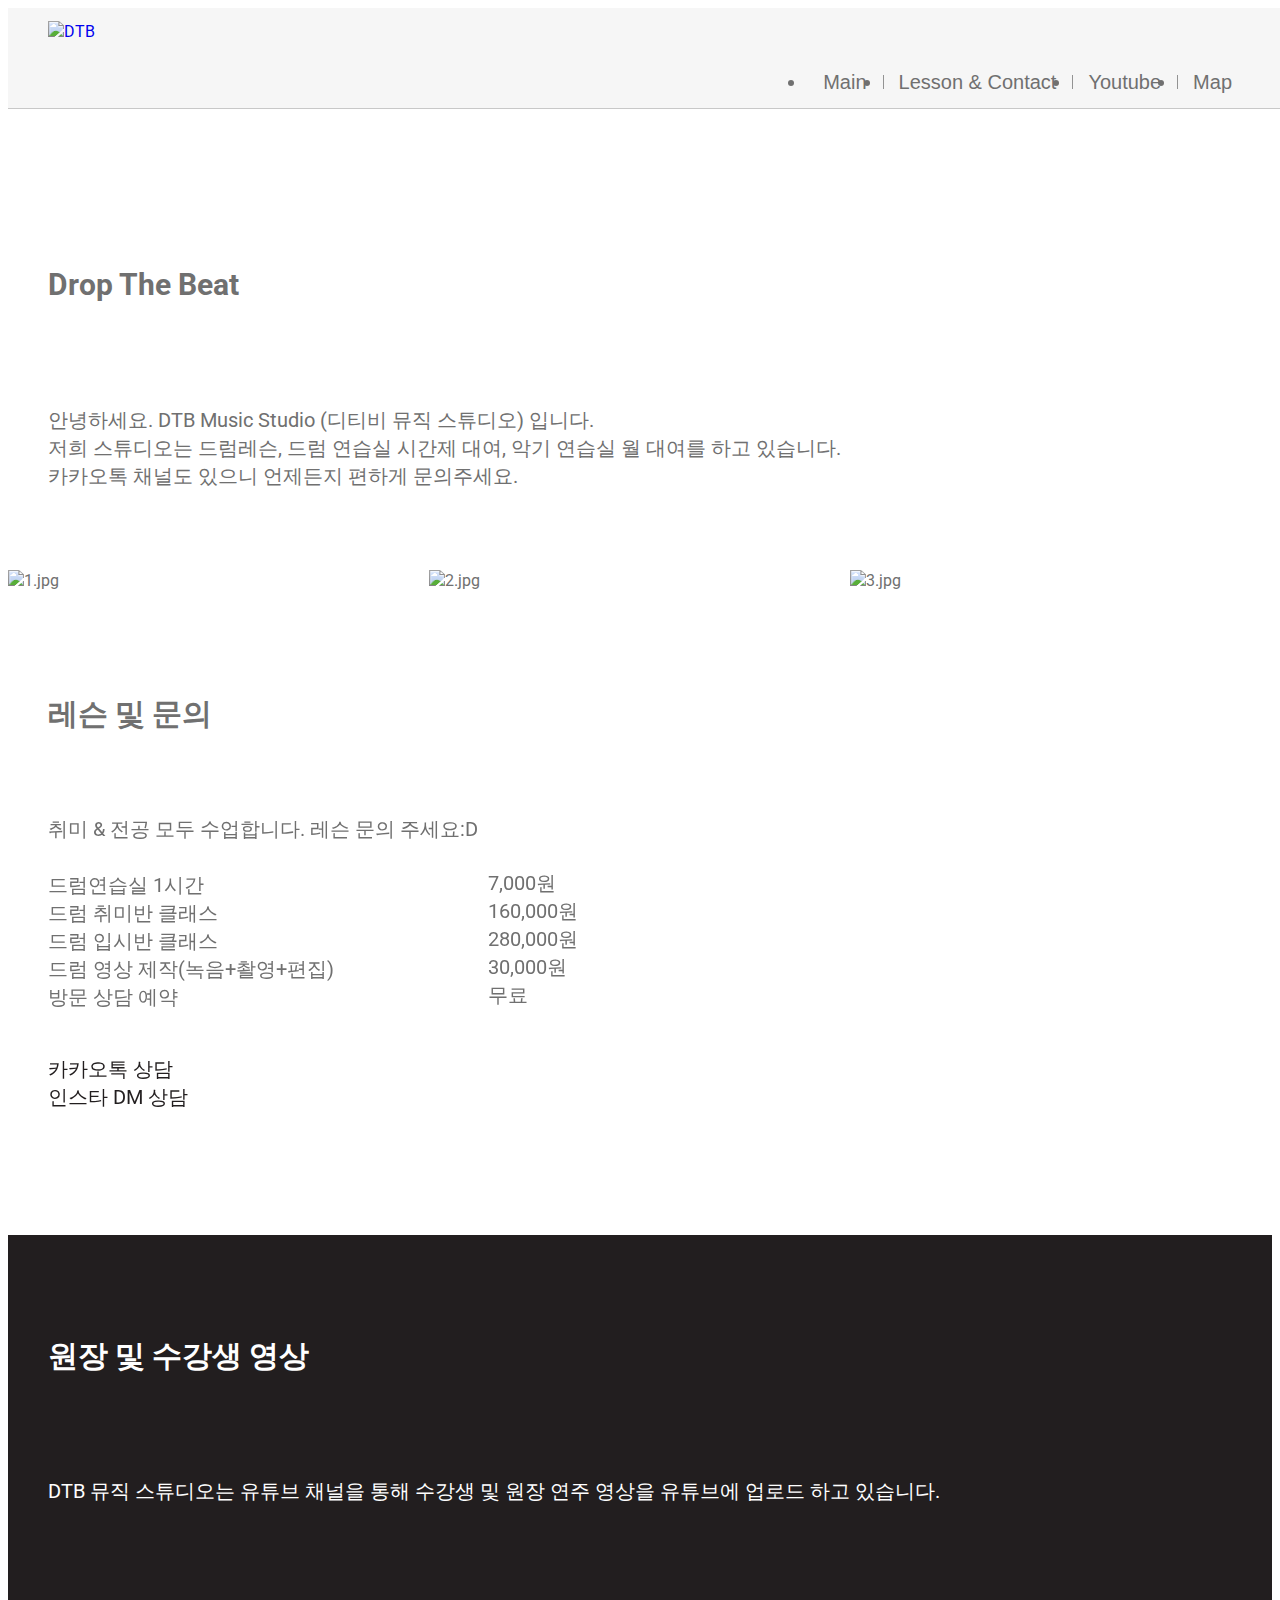
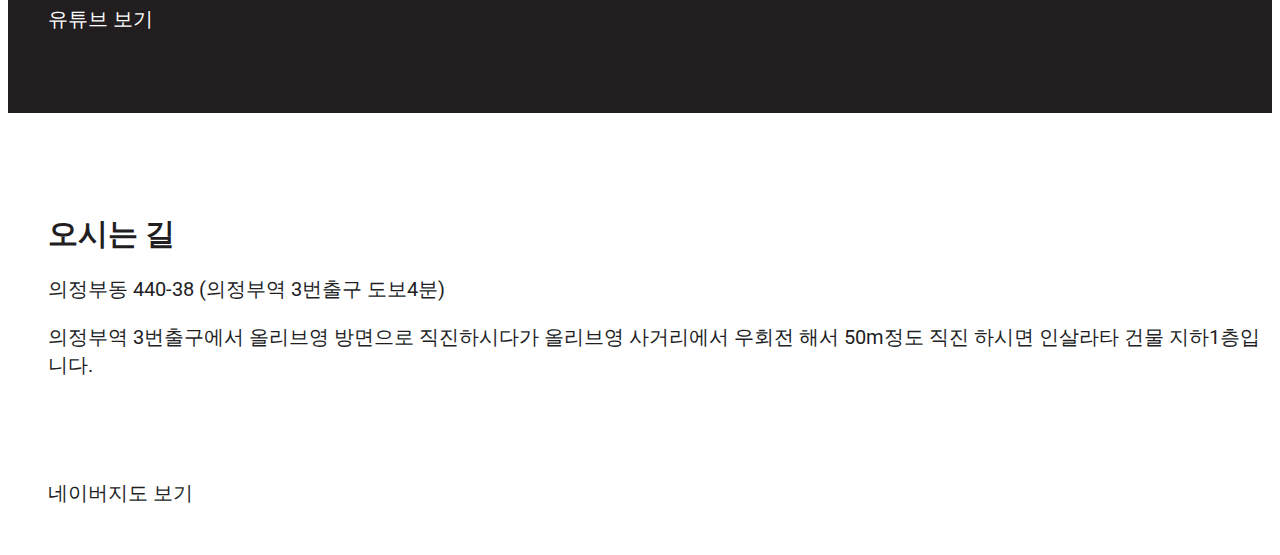
==== index.html @ b3f1135e "Update index.html" ====
<!DOCTYPE html>
<html lang="ko">

<head>
  <meta charset="UTF-8">
  <meta http-equiv="X-UA-Compatible" content="IE=edge">
  <meta name="viewport" content="width=device-width, initial-scale=1.0">
  <title>DTB Music Studio</title>

  <meta property="og:type" content="website" />
  <meta property="og:site_name" content="DTB Music Studio" />
  <meta property="og:title" content="DTB Music Studio" />
  <meta property="og:description"
    content="안녕하세요. DTB Music Studio (디티비 뮤직 스튜디오) 입니다. 저희 스튜디오는 드럼레슨, 드럼 연습실 시간제 대여, 악기 연습실 월 대여를 하고 있습니다.  카카오톡 채널도 있으니 언제든지 편하게 문의주세요." />
  <meta property="og:image" content="./images/dtb_seo.jpg>
  <meta property="og:url" content="/" />

  <link rel="icon" href="./images/favicon.png">
  <link rel="stylesheet" href="https://cdn.jsdelivr.net/npm/reset-css@5.0.1/reset.min.css">
  <link rel="preconnect" href="https://fonts.googleapis.com">
  <link rel="preconnect" href="https://fonts.gstatic.com" crossorigin>
  <link href="https://fonts.googleapis.com/css2?family=Noto+Sans+KR&family=Roboto&display=swap" rel="stylesheet">
  <link rel="stylesheet" href="./css/main.css">
</head>

<body>
  <!--HEADER-->
  <header>
    <div class="inner">

      <a href="/" class="logo">
        <img src="./images/logo.png" alt="DTB">
      </a>

      <div class="sub_menu">
        <ul class="menu">
          <li class="m"><a href="#page1" class="menu-page1"><span>Main</span></a></li>
          <li class="m"><a href="#page2" class="menu-page2"><span>Lesson & Contact</span></a></li>
          <li class="m"><a href="#page3" class="menu-page3"><span>Youtube</span></a></li>
          <li class="m"><a href="#page4" class="menu-page4"><span>Map</span></a></li>
        </ul>
      </div>
    </div>
  </header>
  
  <!--index-->
  <div id="page1">
    <video autoplay="autoplay" loop="loop"muted="muted"src="images/video.mp4"></video>
    <div class="page1_1">Drop The Beat</div>
    <div class="page1_2">안녕하세요. DTB Music Studio (디티비 뮤직 스튜디오) 입니다. <br>저희 스튜디오는 드럼레슨, 드럼 연습실 시간제 대여, 악기 연습실 월 대여를 하고 있습니다.
    <br>카카오톡 채널도 있으니 언제든지 편하게 문의주세요.</div>
    <div class="page1_3">  
      <img src="images/1.jpg" alt="1.jpg">
      <img src="images/2.jpg" alt="2.jpg">
     <img src="images/3.jpg" alt="3.jpg">
  </div>
  </div>

  <div id="page2">
    <div class="page2_1">레슨 및 문의</div>
    <div class="content_2">
      <div class="page2_2">취미 & 전공 모두 수업합니다. 레슨 문의 주세요:D</div>
      <br>
      <div class="page2_3">드럼연습실 1시간</div>
      <div class="page2_4">드럼 취미반 클래스</div>
      <div class="page2_5">드럼 입시반 클래스</div>
      <div class="page2_6">드럼 영상 제작(녹음+촬영+편집)</div>
      <div class="page2_7">방문 상담 예약</div>

    <div class="price">      
      <div class="page2_3_price">7,000원</div>
      <div class="page2_4_price">160,000원</div>
      <div class="page2_5_price">280,000원</div>
       <div class="page2_6_price">30,000원</div>
      <div class="page2_7_price">무료</div>
      </div>
    </div>
  </div>

<div class="link">
  <div class="content_3">
    <a href="https://pf.kakao.com/_pDzxeK" style="color: #221E1F;"> 카카오톡 상담</a>
  </div>
   <div class class="content_4">
    <a href="https://instagram.com/dtb_music_studio?utm_medium=copy_link" style="color: #221E1F;"> 인스타 DM 상담</a>
  </div>
</div>
<div class="background">
  <div id="page3">
    <div class="page3_1">원장 및 수강생 영상</div>
    <div class="page3_2">DTB 뮤직 스튜디오는 유튜브 채널을 통해 수강생 및 원장 연주 영상을 유튜브에 업로드 하고 있습니다.</div>
    <div class="page3_3"><a href="https://www.youtube.com/user/ci1576d" style="color: #ffffff;">유튜브 보기</a></div>
<!--     <div class="page1_4_img"><img src="images/4.jpg" alt="4.jpg"></div> -->
  </div>


  <div id="page4">
    <div class="page4_1">오시는 길</div>
    <div class="page4_2">의정부동 440-38 (의정부역 3번출구 도보4분)</div>
    <div class="page4_3">의정부역 3번출구에서 올리브영 방면으로 직진하시다가 올리브영 사거리에서 우회전 해서 50m정도 직진 하시면 인살라타 건물 지하1층입니다.</div>

    <div class="page4_4">
    <a href="http://naver.me/xGOyHC9s" style="color: #221E1F;">네이버지도 보기</a>
    </div>
  </div>
</div>
  <!--index-->
</body>

</html>
---- css/main.css ----
body {
  color: #707070;
  font-size: 16px;
  font-weight: 400;
  line-height: 1.4;
  font-family: 'Noto Sans KR', sans-serif;
  font-family: 'Roboto', sans-serif;
  background-color: #FFFFFF;
}

a img {
  display: block;
}

a {
  text-decoration: none;
}

/* header{
  background-color: ##F6F6F6;
  border-bottom: 1px solid #c8c8c8;
  } */

  header .inner{
  width: 100vw;
  height: 100px;
  margin: auto;
  margin-right: 100px;
  position: fixed;
  background-color: #F6F6F6;
  border-bottom: 1px solid #c8c8c8;
  }

header .logo{
  height: 75px;
  position: absolute;
  top: 0;
  bottom: 0;
  left: 40px;
  margin: auto;
}

header .sub_menu{
  position: absolute;
  top: 40px;
  right: 40px;
  display: flex;
  
  }

header .sub_menu ul.menu{
  font-family: Arial, sans-serif;
  display: flex;
  font-size: 20px;
}

header .sub_menu ul.menu li{
  position: relative;
}

header .sub_menu ul.menu li::before {
  content: "";
  width: 1px;
  height: 14px;
  background-color: #939393;
  position: absolute;
  top: 0;
  bottom: 0;
  margin: auto;
}

header .sub_menu ul.menu li:first-child:before {
  display: none;
}

header .sub_menu ul.menu li a {
  font-size: 20px;
  padding: 0px 16px;
  display: block;
  color: #707070;
  text-decoration: none;
} 

header .sub-menu ul.menu li a:hover {
  transition: 1s;
  color: rgb#000000;
} 

video{
  width: 100vw;
}

#page1 .page1_1{
  font-size: 30px;
  margin: 100px 0 80px 40px;
  font-weight: bold;
}

#page1 .page1_2{
  font-size: 20px;
  margin: 100px 0 80px 40px;
}

#page1 .page1_3 img{
  width: 33%;
  display: inline-block;
}

#page2 .page2_1{
  font-size: 30px;
  margin: 100px 0 80px 40px;
  font-weight: bold;
}
.content_2{
  font-size: 20px;
  margin: 0px 0 80px 40px;
  position: relative;
  float: left;
}

.price{
  width: 100px;
  position: absolute;
  margin: 10px 0px 0px 600px;
  float: right;
  margin-bottom: 0px;
  padding-bottom: 0px;
  margin-left: 440px;
  top: 44px;
}

.link{
  position: absolute;
  font-size: 20px;
  margin: 240px 40px 80px 40px;
  text-decoration: none;
  color: #707070;
}

.background{
  background-color: #221E1F;
}


#page3{
  margin: 500px 0 80px 40px;
  display: block;
}

#page3 .page3_1{
  margin: 0px 0px 0px 0px;
  font-size: 30px;
  font-weight: bold;
  padding-top: 100px;
  color: #FFFFFF;
}

#page3 .page3_2{
  margin: 0px 0px 0px 0px;
  font-size: 20px;
  padding-top: 100px;
  color: #FFFFFF;
}

#page3 .page3_3{
  margin: 0px 0 40px 0px;
  font-size: 20px;
  padding-top: 100px;
  color: #FFFFFF;
  text-decoration-style: ;
}

.page1_4_img img{
  width: 40vw;
}

#page4 {
 background-color: #FFFFFF; 
}

#page4 .page4_1{
  margin: 0px 0px 0px 40px;
  font-size: 30px;
  font-weight: bold;
  padding-top: 100px;
  color: #221E1F;
 }

 #page4 .page4_2{
  margin: 0px 0px 0px 40px;
  font-size: 20px;
  padding-top: 20px;
  color: #221E1F;
 }

 #page4 .page4_3{
  margin: 0px 0px 0px 40px;
  font-size: 20px;
  padding-top: 20px;
  color: #221E1F;
 }

 #page4 .page4_4{
  margin: 0px 0px px 40px;
  font-size: 20px;
  padding: 100px 0px 40px 40px;
  color: #221E1F;
  text-decoration: none;
 }
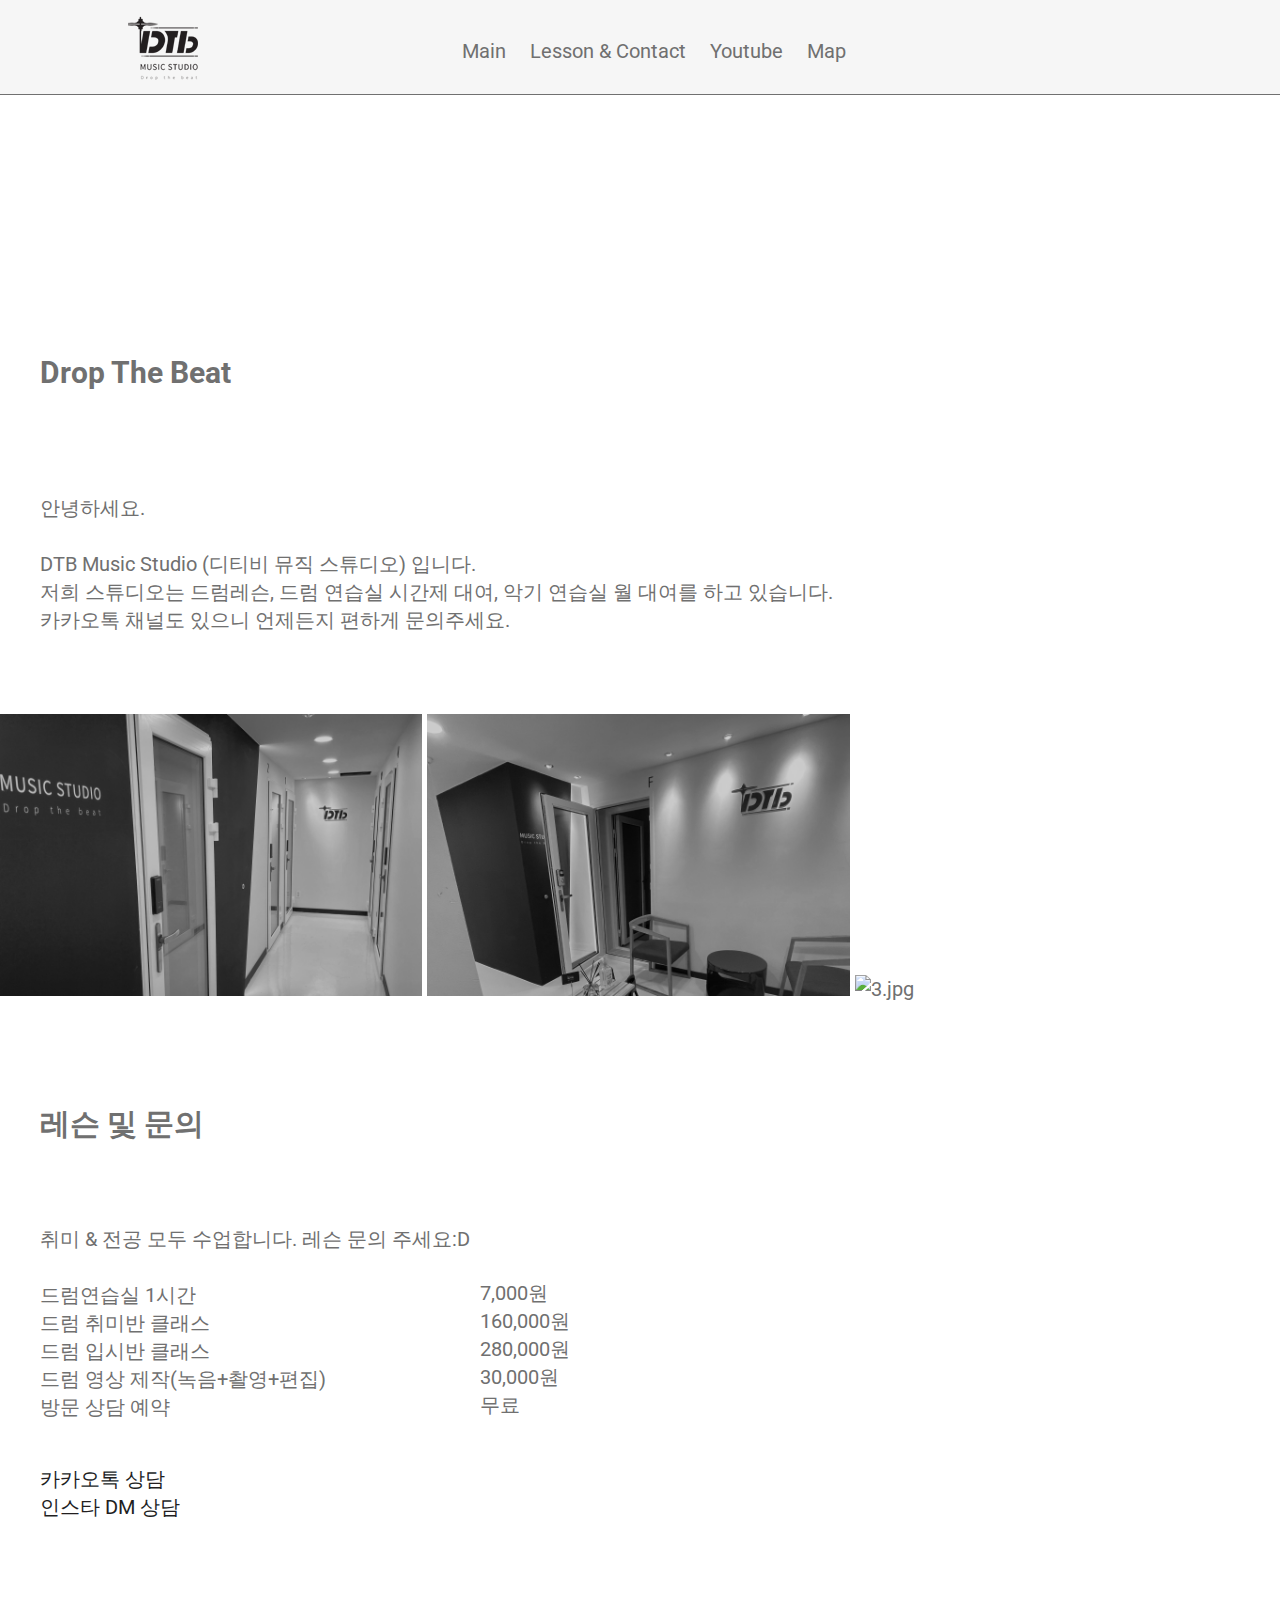
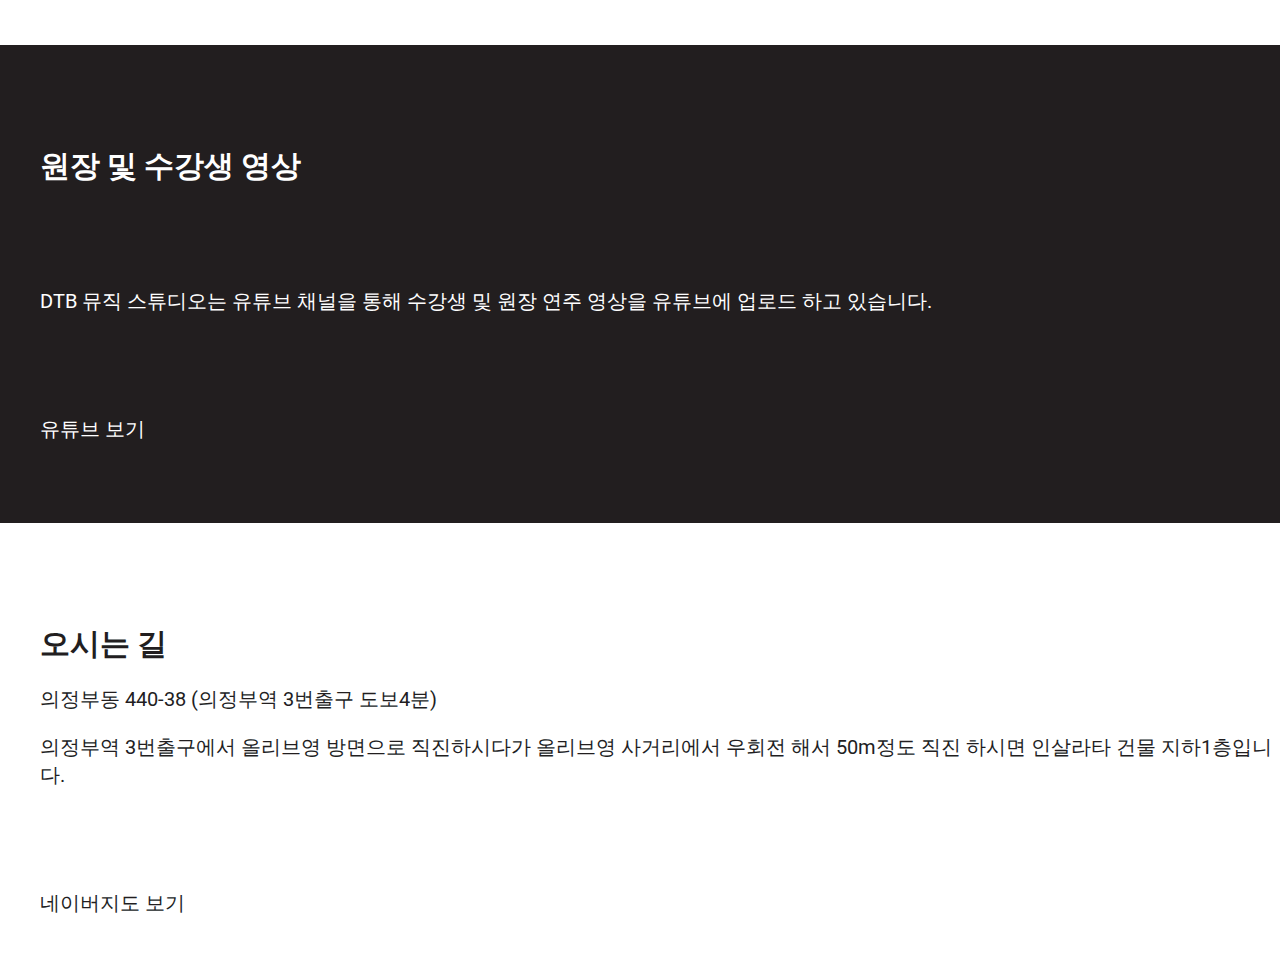
==== commit 170b122f: "Add files via upload" ====
--- a/index.html
+++ b/index.html
@@ -13,47 +13,58 @@
   <meta property="og:description"
     content="안녕하세요. DTB Music Studio (디티비 뮤직 스튜디오) 입니다. 저희 스튜디오는 드럼레슨, 드럼 연습실 시간제 대여, 악기 연습실 월 대여를 하고 있습니다.  카카오톡 채널도 있으니 언제든지 편하게 문의주세요." />
   <meta property="og:image" content="./images/dtb_seo.jpg>
-  <meta property="og:url" content="/" />
+  <meta property=" og:url" content="/" />
 
   <link rel="icon" href="./images/favicon.png">
   <link rel="stylesheet" href="https://cdn.jsdelivr.net/npm/reset-css@5.0.1/reset.min.css">
   <link rel="preconnect" href="https://fonts.googleapis.com">
   <link rel="preconnect" href="https://fonts.gstatic.com" crossorigin>
   <link href="https://fonts.googleapis.com/css2?family=Noto+Sans+KR&family=Roboto&display=swap" rel="stylesheet">
+
+  <script src="./js/main.js" defer></script>
+  <script src="https://kit.fontawesome.com/ee1474d69c.js" crossorigin="anonymous"></script>
   <link rel="stylesheet" href="./css/main.css">
 </head>
 
 <body>
-  <!--HEADER-->
-  <header>
-    <div class="inner">
+  <!--navbar-->
+  <nav class="navbar">
 
-      <a href="/" class="logo">
-        <img src="./images/logo.png" alt="DTB">
-      </a>
+    <div class="navbar_logo">
+      <img src="./images/logo.png" alt="DTB">
+    </div>
 
-      <div class="sub_menu">
-        <ul class="menu">
-          <li class="m"><a href="#page1" class="menu-page1"><span>Main</span></a></li>
-          <li class="m"><a href="#page2" class="menu-page2"><span>Lesson & Contact</span></a></li>
-          <li class="m"><a href="#page3" class="menu-page3"><span>Youtube</span></a></li>
-          <li class="m"><a href="#page4" class="menu-page4"><span>Map</span></a></li>
-        </ul>
-      </div>
-    </div>
-  </header>
-  
+    <ul class="navbar_menu">
+      <li><a href="#page1" class="menu-page1"><span>Main</span></a></li>
+      <li><a href="#page2" class="menu-page2"><span>Lesson & Contact</span></a></li>
+      <li><a href="#page3" class="menu-page3"><span>Youtube</span></a></li>
+      <li><a href="#page4" class="menu-page4"><span>Map</span></a></li>
+    </ul>
+
+    <ul class="navbar_icons">
+      <li><a href="https://www.instagram.com/dtb_music_studio/"><i class="fab fa-instagram"></i></a></li>
+      <li><a href="https://www.youtube.com/user/ci1576d"><i class="fab fa-youtube"></i></a></li>
+    </ul>
+
+    <a href="#" class="navbar_toggleBtn">
+      <i class="fas fa-bars"></i>
+    </a>
+  </nav>
+  <!--navbar-->
+
   <!--index-->
   <div id="page1">
-    <video autoplay="autoplay" loop="loop"muted="muted"src="images/video.mp4"></video>
+    <video autoplay="autoplay" loop="loop" muted="muted" src="images/video.mp4"></video>
     <div class="page1_1">Drop The Beat</div>
-    <div class="page1_2">안녕하세요. DTB Music Studio (디티비 뮤직 스튜디오) 입니다. <br>저희 스튜디오는 드럼레슨, 드럼 연습실 시간제 대여, 악기 연습실 월 대여를 하고 있습니다.
-    <br>카카오톡 채널도 있으니 언제든지 편하게 문의주세요.</div>
-    <div class="page1_3">  
+    <div class="page1_2">안녕하세요.<br><br>DTB Music Studio (디티비 뮤직 스튜디오) 입니다. <br>저희 스튜디오는 드럼레슨, 드럼 연습실 시간제 대여, 악기 연습실 월
+      대여를 하고
+      있습니다.
+      <br>카카오톡 채널도 있으니 언제든지 편하게 문의주세요.</div>
+    <div class="page1_3">
       <img src="images/1.jpg" alt="1.jpg">
       <img src="images/2.jpg" alt="2.jpg">
-     <img src="images/3.jpg" alt="3.jpg">
-  </div>
+      <img src="images/3.jpg" alt="3.jpg">
+    </div>
   </div>
 
   <div id="page2">
@@ -67,44 +78,43 @@
       <div class="page2_6">드럼 영상 제작(녹음+촬영+편집)</div>
       <div class="page2_7">방문 상담 예약</div>
 
-    <div class="price">      
-      <div class="page2_3_price">7,000원</div>
-      <div class="page2_4_price">160,000원</div>
-      <div class="page2_5_price">280,000원</div>
-       <div class="page2_6_price">30,000원</div>
-      <div class="page2_7_price">무료</div>
+      <div class="price">
+        <div class="page2_3_price">7,000원</div>
+        <div class="page2_4_price">160,000원</div>
+        <div class="page2_5_price">280,000원</div>
+        <div class="page2_6_price">30,000원</div>
+        <div class="page2_7_price">무료</div>
       </div>
     </div>
   </div>
 
-<div class="link">
-  <div class="content_3">
-    <a href="https://pf.kakao.com/_pDzxeK" style="color: #221E1F;"> 카카오톡 상담</a>
+  <div class="link">
+    <div class="content_3">
+      <a href="https://pf.kakao.com/_pDzxeK" style="color: #221E1F;"> 카카오톡 상담</a>
+    </div>
+    <div class class="content_4">
+      <a href="https://instagram.com/dtb_music_studio?utm_medium=copy_link" style="color: #221E1F;"> 인스타 DM 상담</a>
+    </div>
   </div>
-   <div class class="content_4">
-    <a href="https://instagram.com/dtb_music_studio?utm_medium=copy_link" style="color: #221E1F;"> 인스타 DM 상담</a>
-  </div>
-</div>
-<div class="background">
-  <div id="page3">
-    <div class="page3_1">원장 및 수강생 영상</div>
-    <div class="page3_2">DTB 뮤직 스튜디오는 유튜브 채널을 통해 수강생 및 원장 연주 영상을 유튜브에 업로드 하고 있습니다.</div>
-    <div class="page3_3"><a href="https://www.youtube.com/user/ci1576d" style="color: #ffffff;">유튜브 보기</a></div>
-<!--     <div class="page1_4_img"><img src="images/4.jpg" alt="4.jpg"></div> -->
-  </div>
+  <div class="background">
+    <div id="page3">
+      <div class="page3_1">원장 및 수강생 영상</div>
+      <div class="page3_2">DTB 뮤직 스튜디오는 유튜브 채널을 통해 수강생 및 원장 연주 영상을 유튜브에 업로드 하고 있습니다.</div>
+      <div class="page3_3"><a href="https://www.youtube.com/user/ci1576d" style="color: #ffffff;">유튜브 보기</a></div>
+    </div>
 
 
-  <div id="page4">
-    <div class="page4_1">오시는 길</div>
-    <div class="page4_2">의정부동 440-38 (의정부역 3번출구 도보4분)</div>
-    <div class="page4_3">의정부역 3번출구에서 올리브영 방면으로 직진하시다가 올리브영 사거리에서 우회전 해서 50m정도 직진 하시면 인살라타 건물 지하1층입니다.</div>
+    <div id="page4">
+      <div class="page4_1">오시는 길</div>
+      <div class="page4_2">의정부동 440-38 (의정부역 3번출구 도보4분)</div>
+      <div class="page4_3">의정부역 3번출구에서 올리브영 방면으로 직진하시다가 올리브영 사거리에서 우회전 해서 50m정도 직진 하시면 인살라타 건물 지하1층입니다.</div>
 
-    <div class="page4_4">
-    <a href="http://naver.me/xGOyHC9s" style="color: #221E1F;">네이버지도 보기</a>
+      <div class="page4_4">
+        <a href="http://naver.me/xGOyHC9s" style="color: #221E1F;">네이버지도 보기</a>
+      </div>
     </div>
   </div>
-</div>
   <!--index-->
 </body>
 
-</html>
+</html>--- a/css/main.css
+++ b/css/main.css
@@ -1,124 +1,108 @@
 body {
   color: #707070;
-  font-size: 16px;
+  font-size: 20px;
   font-weight: 400;
   line-height: 1.4;
   font-family: 'Noto Sans KR', sans-serif;
   font-family: 'Roboto', sans-serif;
   background-color: #FFFFFF;
-}
-
-a img {
-  display: block;
+  margin: 0;
 }
 
 a {
   text-decoration: none;
-}
-
-/* header{
-  background-color: ##F6F6F6;
-  border-bottom: 1px solid #c8c8c8;
-  } */
-
-  header .inner{
-  width: 100vw;
-  height: 100px;
-  margin: auto;
-  margin-right: 100px;
-  position: fixed;
+  color: #707070;
+}
+
+.navbar {
+  width: 100%;
+  display: flex;
+  justify-content: space-between;
+  align-items: center;
   background-color: #F6F6F6;
-  border-bottom: 1px solid #c8c8c8;
-  }
-
-header .logo{
-  height: 75px;
+  padding: 8px 0px 0px 0px;
+  border-bottom: solid 1px #707070;
+  position: relative;
+}
+
+.navbar_logo {
+  font-size: 30px;
+  color: #F6F6F6;
+  padding-left: 10%;
+}
+
+.navbar_menu {
+  display: flex;
+  list-style: none;
+  padding-left: 0;
+}
+
+.navbar_menu li {
+  padding: 8px 12px;
+}
+
+.navbar_menu li:hover {
+  background-color: #dddddd;
+  border-radius: 4px;
+  transition: 0.2s;
+}
+
+.navbar_icons {
+  list-style: none;
+  color: #707070;
+  display: flex;
+  padding-left: 0;
+  padding-right: 10%;
+}
+
+.navbar_icons li {
+  padding: 8px 12px;
+}
+
+.navbar_toggleBtn {
+  display: none;
   position: absolute;
-  top: 0;
-  bottom: 0;
-  left: 40px;
-  margin: auto;
-}
-
-header .sub_menu{
-  position: absolute;
-  top: 40px;
-  right: 40px;
-  display: flex;
-  
-  }
-
-header .sub_menu ul.menu{
-  font-family: Arial, sans-serif;
-  display: flex;
-  font-size: 20px;
-}
-
-header .sub_menu ul.menu li{
+  right: 32px;
+  font-size: 40px;
+  color: #707070;
+  padding-top: 20px;
+}
+
+video {
   position: relative;
-}
-
-header .sub_menu ul.menu li::before {
-  content: "";
-  width: 1px;
-  height: 14px;
-  background-color: #939393;
-  position: absolute;
-  top: 0;
-  bottom: 0;
-  margin: auto;
-}
-
-header .sub_menu ul.menu li:first-child:before {
-  display: none;
-}
-
-header .sub_menu ul.menu li a {
-  font-size: 20px;
-  padding: 0px 16px;
-  display: block;
-  color: #707070;
-  text-decoration: none;
-} 
-
-header .sub-menu ul.menu li a:hover {
-  transition: 1s;
-  color: rgb#000000;
-} 
-
-video{
-  width: 100vw;
-}
-
-#page1 .page1_1{
+  width: 100%;
+}
+
+#page1 .page1_1 {
   font-size: 30px;
   margin: 100px 0 80px 40px;
   font-weight: bold;
 }
 
-#page1 .page1_2{
+#page1 .page1_2 {
   font-size: 20px;
   margin: 100px 0 80px 40px;
 }
 
-#page1 .page1_3 img{
+#page1 .page1_3 img {
   width: 33%;
   display: inline-block;
 }
 
-#page2 .page2_1{
+#page2 .page2_1 {
   font-size: 30px;
   margin: 100px 0 80px 40px;
   font-weight: bold;
 }
-.content_2{
+
+.content_2 {
   font-size: 20px;
   margin: 0px 0 80px 40px;
   position: relative;
   float: left;
 }
 
-.price{
+.price {
   width: 100px;
   position: absolute;
   margin: 10px 0px 0px 600px;
@@ -129,7 +113,7 @@
   top: 44px;
 }
 
-.link{
+.link {
   position: absolute;
   font-size: 20px;
   margin: 240px 40px 80px 40px;
@@ -137,17 +121,17 @@
   color: #707070;
 }
 
-.background{
+.background {
   background-color: #221E1F;
 }
 
 
-#page3{
+#page3 {
   margin: 500px 0 80px 40px;
   display: block;
 }
 
-#page3 .page3_1{
+#page3 .page3_1 {
   margin: 0px 0px 0px 0px;
   font-size: 30px;
   font-weight: bold;
@@ -155,55 +139,208 @@
   color: #FFFFFF;
 }
 
-#page3 .page3_2{
+#page3 .page3_2 {
   margin: 0px 0px 0px 0px;
   font-size: 20px;
   padding-top: 100px;
   color: #FFFFFF;
 }
 
-#page3 .page3_3{
+#page3 .page3_3 {
   margin: 0px 0 40px 0px;
   font-size: 20px;
   padding-top: 100px;
   color: #FFFFFF;
-  text-decoration-style: ;
-}
-
-.page1_4_img img{
-  width: 40vw;
 }
 
 #page4 {
- background-color: #FFFFFF; 
-}
-
-#page4 .page4_1{
+  background-color: #FFFFFF;
+}
+
+#page4 .page4_1 {
   margin: 0px 0px 0px 40px;
   font-size: 30px;
   font-weight: bold;
   padding-top: 100px;
   color: #221E1F;
- }
-
- #page4 .page4_2{
+}
+
+#page4 .page4_2 {
   margin: 0px 0px 0px 40px;
   font-size: 20px;
   padding-top: 20px;
   color: #221E1F;
- }
-
- #page4 .page4_3{
+}
+
+#page4 .page4_3 {
   margin: 0px 0px 0px 40px;
   font-size: 20px;
   padding-top: 20px;
   color: #221E1F;
- }
-
- #page4 .page4_4{
+}
+
+#page4 .page4_4 {
   margin: 0px 0px px 40px;
   font-size: 20px;
   padding: 100px 0px 40px 40px;
   color: #221E1F;
   text-decoration: none;
- }+}
+
+@media screen and (max-width: 800px) {
+  .navbar {
+    width: 100%;
+    flex-direction: column;
+    align-items: flex-start;
+    padding: 8px 24px;
+    position: relative;
+  }
+
+  .navbar_menu {
+    display: none;
+    flex-direction: column;
+    align-items: center;
+    width: 100%;
+  }
+
+  .navbar_menu li {
+    width: 100%;
+    text-align: center;
+  }
+
+  .navbar_icons {
+    display: none;
+    justify-content: center;
+    width: 100%;
+  }
+
+  .navbar_toggleBtn {
+    display: block;
+  }
+
+  .navbar_menu.active,
+  .navbar_icons.active {
+    display: flex;
+  }
+
+  video {
+    position: relative;
+    width: 100%;
+    z-index: 0;
+  }
+
+  #page1 .page1_1 {
+    font-size: 40px;
+    margin: 20px 0 20px 20px;
+    font-weight: bold;
+  }
+
+  #page1 .page1_2 {
+    font-size: 15px;
+    margin: 50px 0 40px 20px;
+  }
+
+  #page1 .page1_3 img {
+    width: 100%;
+    display: inline-block;
+  }
+
+  #page2 .page2_1 {
+    font-size: 40px;
+    margin: 100px 0 40px 20px;
+    font-weight: bold;
+  }
+
+  .content_2 {
+    font-size: 15px;
+    margin: 0px 0 40px 20px;
+    position: relative;
+    float: left;
+  }
+
+  .price {
+    width: 100px;
+    position: absolute;
+    margin: 0px 0px 0px 400px;
+    float: right;
+    margin-bottom: 0px;
+    padding-bottom: 0px;
+    margin-left: 260px;
+    top: 44px;
+  }
+
+  .link {
+    position: absolute;
+    font-size: 15px;
+    margin: 200px 40px 80px 20px;
+    text-decoration: none;
+    color: #707070;
+  }
+
+  .background {
+    width: auto;
+    background-color: #221E1F;
+  }
+
+
+  #page3 {
+    margin: 300px 0 80px 20px;
+    display: block;
+  }
+
+  #page3 .page3_1 {
+    margin: 0px 0px 0px 0px;
+    font-size: 30px;
+    font-weight: bold;
+    padding-top: 100px;
+    color: #FFFFFF;
+  }
+
+  #page3 .page3_2 {
+    margin: 0px 0px 0px 0px;
+    font-size: 15px;
+    padding-top: 40px;
+    color: #FFFFFF;
+  }
+
+  #page3 .page3_3 {
+    margin: 0px 0 20px 0px;
+    font-size: 15px;
+    padding-top: 40px;
+    color: #FFFFFF;
+  }
+
+  #page4 {
+    background-color: #FFFFFF;
+  }
+
+  #page4 .page4_1 {
+    margin: 0px 0px 0px 20px;
+    font-size: 30px;
+    font-weight: bold;
+    padding-top: 100px;
+    color: #221E1F;
+  }
+
+  #page4 .page4_2 {
+    margin: 0px 0px 0px 20px;
+    font-size: 15px;
+    padding-top: 20px;
+    color: #221E1F;
+  }
+
+  #page4 .page4_3 {
+    margin: 0px 0px 0px 20px;
+    font-size: 15px;
+    padding-top: 15px;
+    color: #221E1F;
+  }
+
+  #page4 .page4_4 {
+    margin: 0px 0px 0px 20px;
+    font-size: 15px;
+    padding: 40px 0px 20px 0px;
+    color: #221E1F;
+    text-decoration: none;
+  }
+}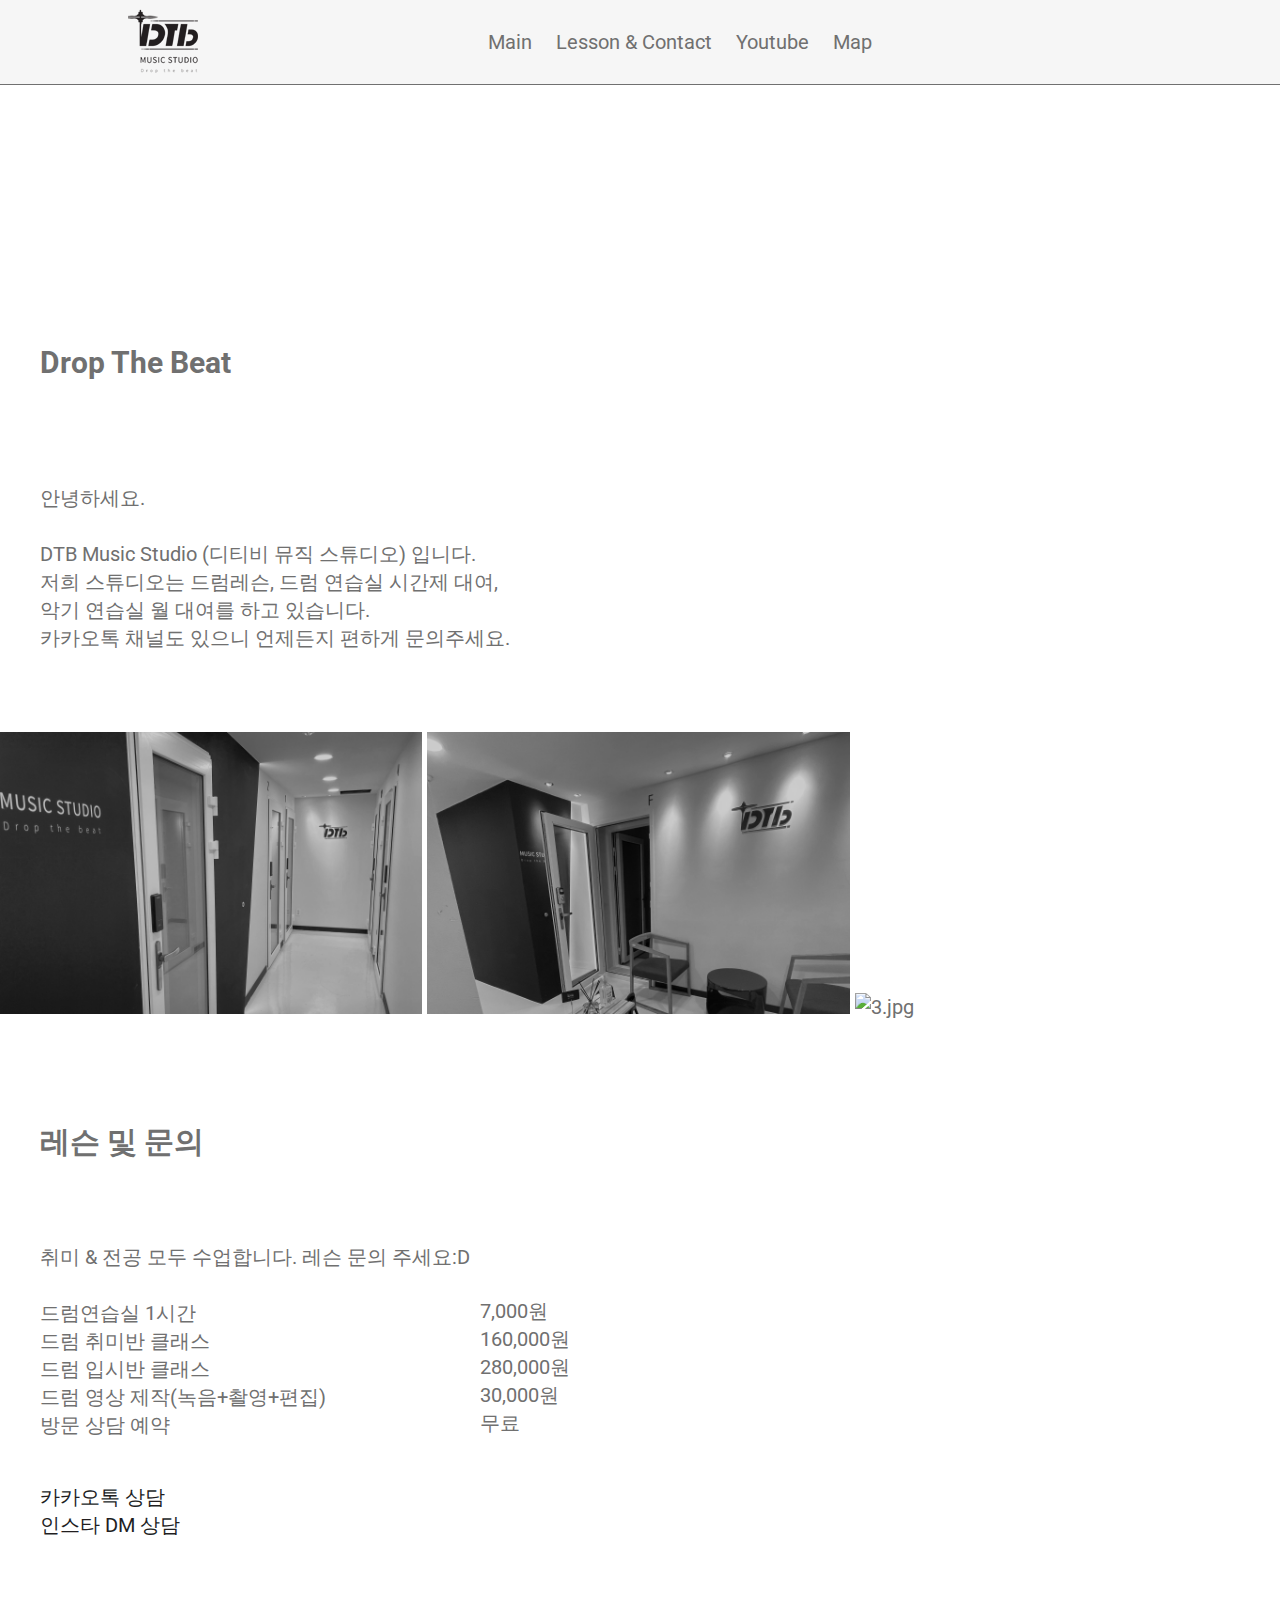
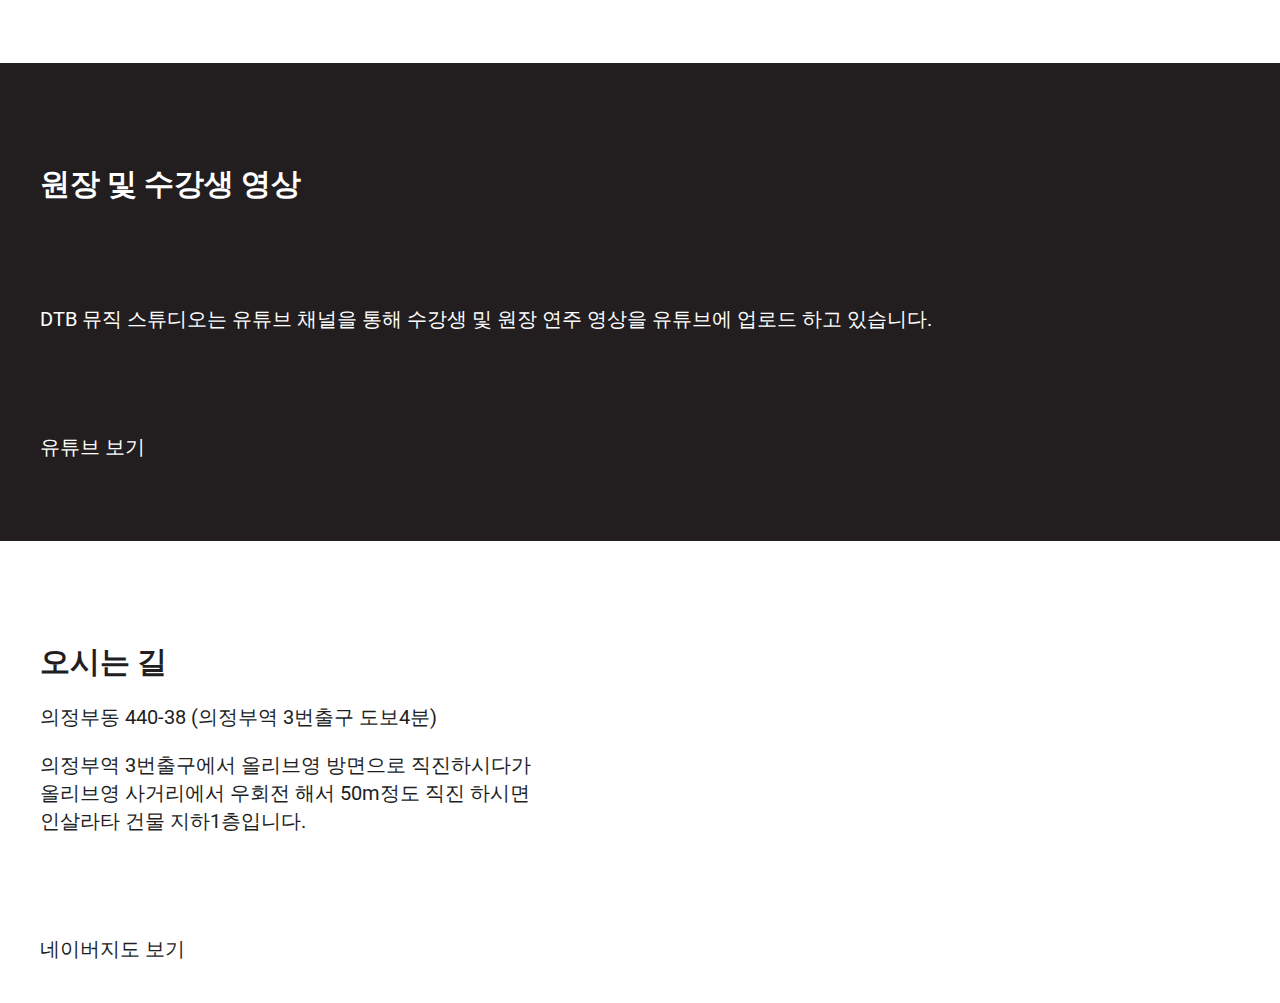
==== commit c8d135bc: "Update index.html" ====
--- a/index.html
+++ b/index.html
@@ -56,9 +56,8 @@
   <div id="page1">
     <video autoplay="autoplay" loop="loop" muted="muted" src="images/video.mp4"></video>
     <div class="page1_1">Drop The Beat</div>
-    <div class="page1_2">안녕하세요.<br><br>DTB Music Studio (디티비 뮤직 스튜디오) 입니다. <br>저희 스튜디오는 드럼레슨, 드럼 연습실 시간제 대여, 악기 연습실 월
-      대여를 하고
-      있습니다.
+    <div class="page1_2">안녕하세요.<br><br>DTB Music Studio (디티비 뮤직 스튜디오) 입니다. <br>저희 스튜디오는 드럼레슨, 드럼 연습실 시간제 대여, 
+      <br>악기 연습실 월 대여를 하고 있습니다.
       <br>카카오톡 채널도 있으니 언제든지 편하게 문의주세요.</div>
     <div class="page1_3">
       <img src="images/1.jpg" alt="1.jpg">
@@ -107,7 +106,9 @@
     <div id="page4">
       <div class="page4_1">오시는 길</div>
       <div class="page4_2">의정부동 440-38 (의정부역 3번출구 도보4분)</div>
-      <div class="page4_3">의정부역 3번출구에서 올리브영 방면으로 직진하시다가 올리브영 사거리에서 우회전 해서 50m정도 직진 하시면 인살라타 건물 지하1층입니다.</div>
+      <div class="page4_3">의정부역 3번출구에서 올리브영 방면으로 직진하시다가
+        <br>올리브영 사거리에서 우회전 해서 50m정도 직진 하시면
+        <br>인살라타 건물 지하1층입니다.</div>
 
       <div class="page4_4">
         <a href="http://naver.me/xGOyHC9s" style="color: #221E1F;">네이버지도 보기</a>
@@ -117,4 +118,4 @@
   <!--index-->
 </body>
 
-</html>+</html>
--- a/css/main.css
+++ b/css/main.css
@@ -20,13 +20,13 @@
   justify-content: space-between;
   align-items: center;
   background-color: #F6F6F6;
-  padding: 8px 0px 0px 0px;
+  padding: 0px 0px 0px 0px;
   border-bottom: solid 1px #707070;
   position: relative;
 }
 
 .navbar_logo {
-  font-size: 30px;
+  width: 10%;
   color: #F6F6F6;
   padding-left: 10%;
 }
@@ -192,7 +192,7 @@
     width: 100%;
     flex-direction: column;
     align-items: flex-start;
-    padding: 8px 24px;
+    /* padding: 8px 0px; */
     position: relative;
   }
 
@@ -230,14 +230,14 @@
   }
 
   #page1 .page1_1 {
-    font-size: 40px;
-    margin: 20px 0 20px 20px;
+    font-size: 30px;
+    margin: 20px 0 0px 20px;
     font-weight: bold;
   }
 
   #page1 .page1_2 {
     font-size: 15px;
-    margin: 50px 0 40px 20px;
+    margin: 20px 0 40px 20px;
   }
 
   #page1 .page1_3 img {
@@ -246,14 +246,14 @@
   }
 
   #page2 .page2_1 {
-    font-size: 40px;
-    margin: 100px 0 40px 20px;
+    font-size: 30px;
+    margin: 20px 0 0px 20px;
     font-weight: bold;
   }
 
   .content_2 {
     font-size: 15px;
-    margin: 0px 0 40px 20px;
+    margin: 20px 0 40px 20px;
     position: relative;
     float: left;
   }
@@ -272,8 +272,7 @@
   .link {
     position: absolute;
     font-size: 15px;
-    margin: 200px 40px 80px 20px;
-    text-decoration: none;
+    margin: 200px 40px 20px 20px;
     color: #707070;
   }
 
@@ -299,26 +298,25 @@
   #page3 .page3_2 {
     margin: 0px 0px 0px 0px;
     font-size: 15px;
+    padding-top: 20px;
+    color: #FFFFFF;
+  }
+
+  #page3 .page3_3 {
+    font-size: 15px;
     padding-top: 40px;
     color: #FFFFFF;
   }
 
-  #page3 .page3_3 {
-    margin: 0px 0 20px 0px;
-    font-size: 15px;
-    padding-top: 40px;
-    color: #FFFFFF;
-  }
-
   #page4 {
     background-color: #FFFFFF;
   }
 
   #page4 .page4_1 {
-    margin: 0px 0px 0px 20px;
+    margin: 20px 0 0px 20px;
     font-size: 30px;
     font-weight: bold;
-    padding-top: 100px;
+    padding-top: 40px;
     color: #221E1F;
   }
 
@@ -342,5 +340,6 @@
     padding: 40px 0px 20px 0px;
     color: #221E1F;
     text-decoration: none;
-  }
-}+    font-weight: bold;
+  }
+}
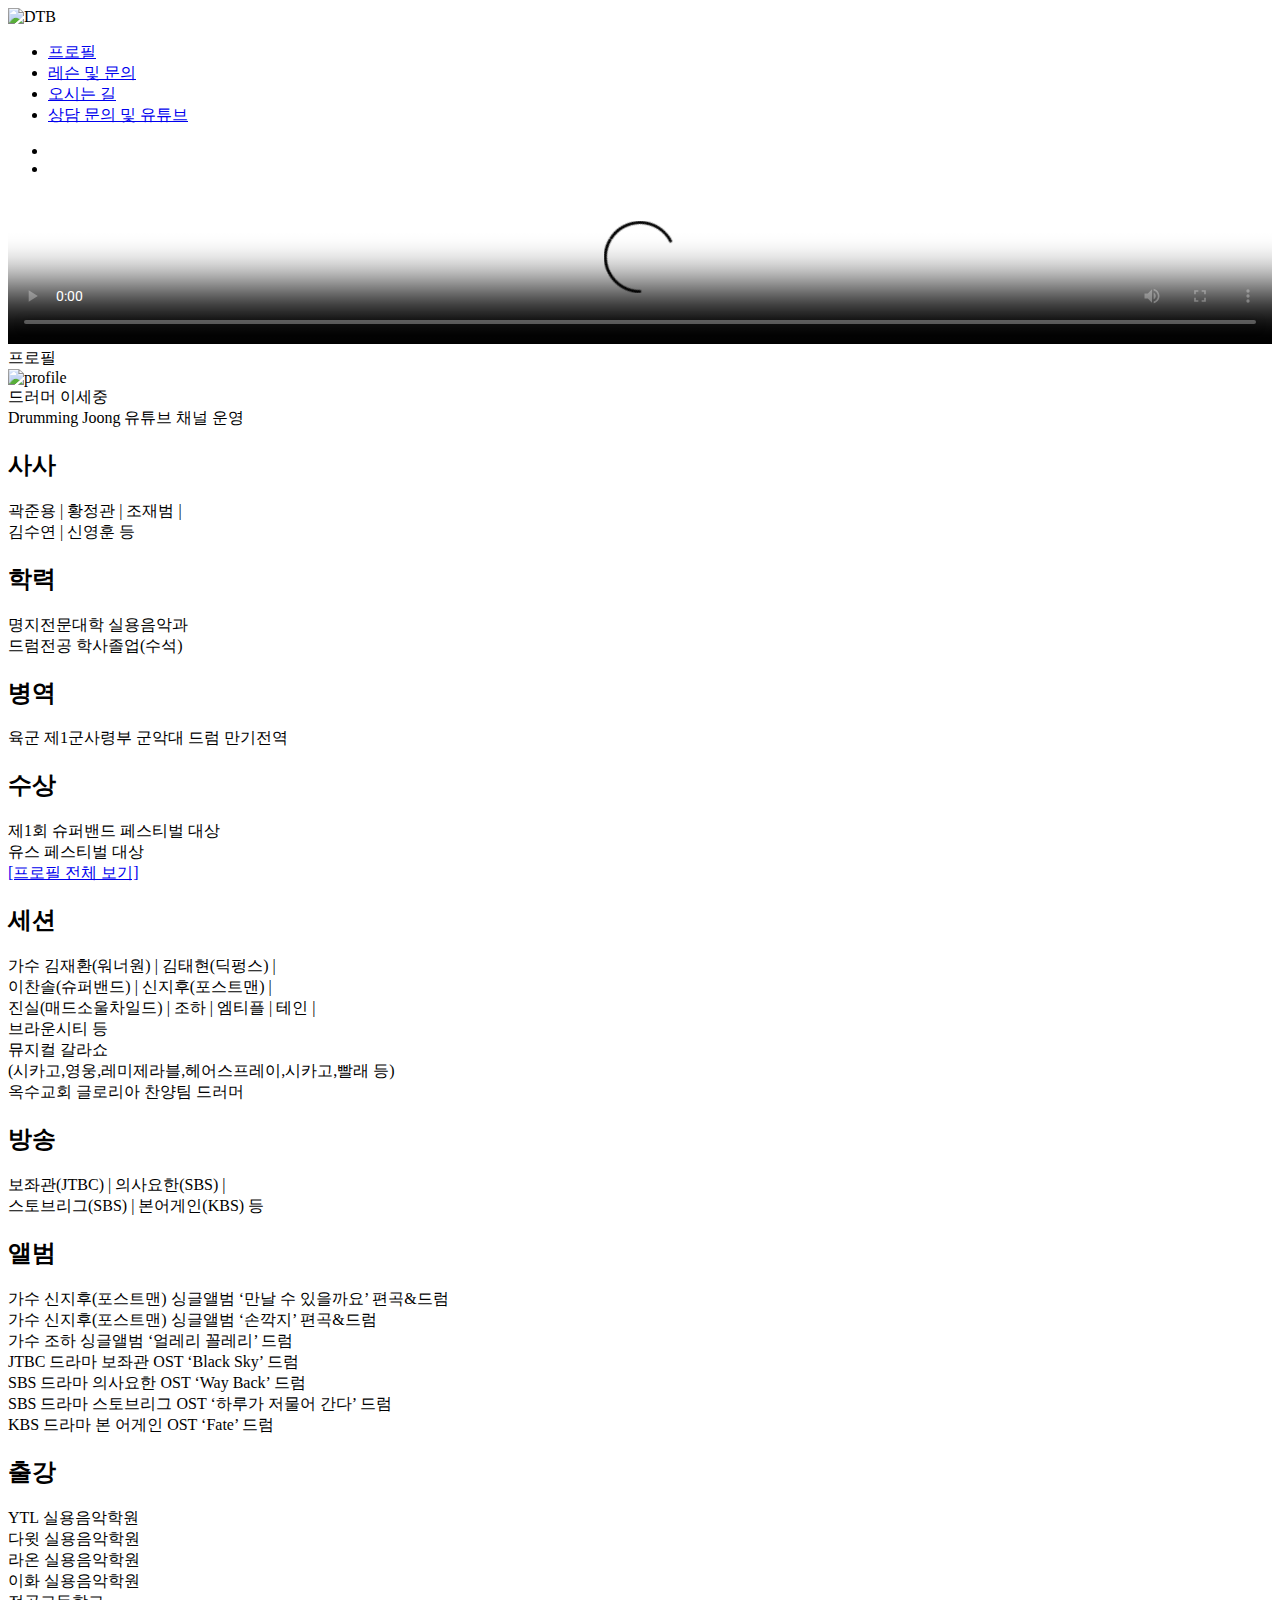
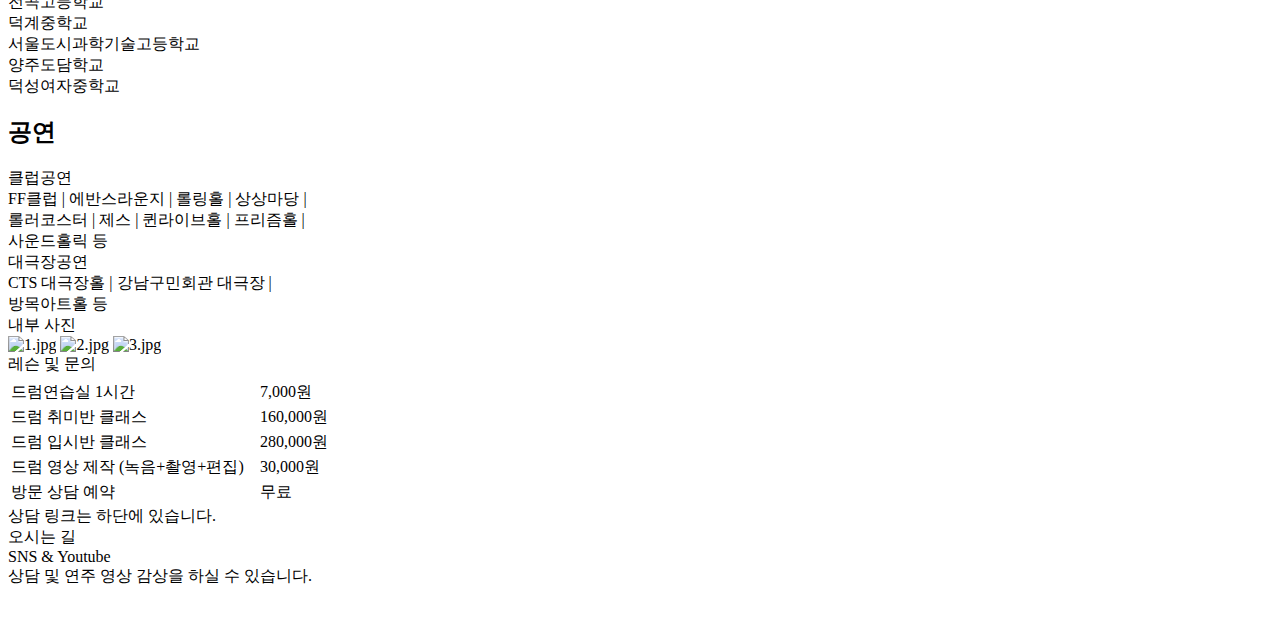
==== commit 74ef9659: "Add files via upload" ====
--- a/index.html
+++ b/index.html
@@ -31,14 +31,14 @@
   <nav class="navbar">
 
     <div class="navbar_logo">
-      <img src="./images/logo.png" alt="DTB">
+      <img src="./images/logo.svg" alt="DTB">
     </div>
 
     <ul class="navbar_menu">
-      <li><a href="#page1" class="menu-page1"><span>Main</span></a></li>
-      <li><a href="#page2" class="menu-page2"><span>Lesson & Contact</span></a></li>
-      <li><a href="#page3" class="menu-page3"><span>Youtube</span></a></li>
-      <li><a href="#page4" class="menu-page4"><span>Map</span></a></li>
+      <li><a href="#page1" class="menu-page1"><span>프로필</span></a></li>
+      <li><a href="#page2" class="menu-page2"><span>레슨 및 문의</span></a></li>
+      <li><a href="#page3" class="menu-page3"><span>오시는 길</span></a></li>
+      <li><a href="#page4" class="menu-page4"><span>상담 문의 및 유튜브</span></a></li>
     </ul>
 
     <ul class="navbar_icons">
@@ -49,73 +49,175 @@
     <a href="#" class="navbar_toggleBtn">
       <i class="fas fa-bars"></i>
     </a>
+
   </nav>
   <!--navbar-->
 
-  <!--index-->
+  <!--프로필-->
+
+  <video src="./images/video.mp4" width="100%" poster="./images/poster.jpg" controls></video>
+
   <div id="page1">
-    <video autoplay="autoplay" loop="loop" muted="muted" src="images/video.mp4"></video>
-    <div class="page1_1">Drop The Beat</div>
-    <div class="page1_2">안녕하세요.<br><br>DTB Music Studio (디티비 뮤직 스튜디오) 입니다. <br>저희 스튜디오는 드럼레슨, 드럼 연습실 시간제 대여, 
-      <br>악기 연습실 월 대여를 하고 있습니다.
-      <br>카카오톡 채널도 있으니 언제든지 편하게 문의주세요.</div>
+    <div class="page1_1">
+      <div class="page1_1_profile_title">프로필</div>
+      <img src="./images/profile.png" alt="profile" class="page1_1_profile_image">
+      <div class="page1_1_profile_name">드러머 이세중</div>
+      <div class="page1_1_profile_sub">Drumming Joong 유튜브 채널 운영</div>
+    </div>
+
+    <div class="page1_2">
+      <h2>사사</h2>
+      <div id="page1_2_career">곽준용 | 황정관 | 조재범 |<br> 김수연 | 신영훈 등</div>
+      <h2>학력</h2>
+      <div id="page1_2_career">명지전문대학 실용음악과<br>드럼전공 학사졸업(수석)</div>
+      <h2>병역</h2>
+      <div id="page1_2_career">육군 제1군사령부 군악대 드럼 만기전역</div>
+      <h2>수상</h2>
+      <div id="page1_2_career">제1회 슈퍼밴드 페스티벌 대상<br>유스 페스티벌 대상</div>
+      <a href="./profile.html" class="button">[프로필 전체 보기]</a>
+
+      <div class="page1_2_career_hidden">
+        <h2>세션</h2>
+        <div id="page1_2_career">가수 김재환(워너원) | 김태현(딕펑스) | <br>이찬솔(슈퍼밴드) | 신지후(포스트맨) | <br>진실(매드소울차일드) | 조하 | 엠티플 |
+          테인 |
+          <br>브라운시티 등</div>
+        <div id="page1_2_career">뮤지컬 갈라쇼<br>(시카고,영웅,레미제라블,헤어스프레이,시카고,빨래 등)</div>
+        <div id="page1_2_career">옥수교회 글로리아 찬양팀 드러머</div>
+        <h2>방송</h2>
+        <div id="page1_2_career">보좌관(JTBC) | 의사요한(SBS) | <br>스토브리그(SBS) | 본어게인(KBS) 등</div>
+        <h2>앨범</h2>
+        <div id="page1_2_career">가수 신지후(포스트맨) 싱글앨범 ‘만날 수 있을까요’ 편곡&드럼</div>
+        <div id="page1_2_career">가수 신지후(포스트맨) 싱글앨범 ‘손깍지’ 편곡&드럼</div>
+        <div id="page1_2_career">가수 조하 싱글앨범 ‘얼레리 꼴레리’ 드럼</div>
+        <div id="page1_2_career">JTBC 드라마 보좌관 OST ‘Black Sky’ 드럼</div>
+        <div id="page1_2_career">SBS 드라마 의사요한 OST ‘Way Back’ 드럼</div>
+        <div id="page1_2_career">SBS 드라마 스토브리그 OST ‘하루가 저물어 간다’ 드럼</div>
+        <div id="page1_2_career">KBS 드라마 본 어게인 OST ‘Fate’ 드럼</div>
+        <h2>출강</h2>
+        <div id="page1_2_career">YTL 실용음악학원</div>
+        <div id="page1_2_career">다윗 실용음악학원</div>
+        <div id="page1_2_career">라온 실용음악학원</div>
+        <div id="page1_2_career">이화 실용음악학원</div>
+        <div id="page1_2_career">전곡고등학교</div>
+        <div id="page1_2_career">덕계중학교</div>
+        <div id="page1_2_career">서울도시과학기술고등학교</div>
+        <div id="page1_2_career">양주도담학교</div>
+        <div id="page1_2_career">덕성여자중학교</div>
+        <h2>공연</h2>
+        <div id="page1_2_career">클럽공연</div>
+        <div id="page1_2_career">FF클럽 | 에반스라운지 | 롤링홀 | 상상마당 |<br> 롤러코스터 | 제스 | 퀸라이브홀 | 프리즘홀 |<br> 사운드홀릭 등</div>
+        <div id="page1_2_career">대극장공연</div>
+        <div id="page1_2_career"></div>CTS 대극장홀 | 강남구민회관 대극장 | <br>방목아트홀 등
+      </div>
+    </div>
+
     <div class="page1_3">
-      <img src="images/1.jpg" alt="1.jpg">
-      <img src="images/2.jpg" alt="2.jpg">
-      <img src="images/3.jpg" alt="3.jpg">
-    </div>
+      <div class="page1_3_title">내부 사진</div>
+    </div>
+
+    <img src="images/1.jpg" alt="1.jpg">
+    <img src="images/2.jpg" alt="2.jpg">
+    <img src="images/3.jpg" alt="3.jpg">
+
+
   </div>
-
+  <!--프로필-->
+
+  <!--레슨 및 문의-->
   <div id="page2">
     <div class="page2_1">레슨 및 문의</div>
-    <div class="content_2">
-      <div class="page2_2">취미 & 전공 모두 수업합니다. 레슨 문의 주세요:D</div>
-      <br>
-      <div class="page2_3">드럼연습실 1시간</div>
-      <div class="page2_4">드럼 취미반 클래스</div>
-      <div class="page2_5">드럼 입시반 클래스</div>
-      <div class="page2_6">드럼 영상 제작(녹음+촬영+편집)</div>
-      <div class="page2_7">방문 상담 예약</div>
-
-      <div class="price">
-        <div class="page2_3_price">7,000원</div>
-        <div class="page2_4_price">160,000원</div>
-        <div class="page2_5_price">280,000원</div>
-        <div class="page2_6_price">30,000원</div>
-        <div class="page2_7_price">무료</div>
+
+    <div class="page2_2">
+      <div class="lesson_table">
+        <table style="undefined; table-layout: fixed; width: 351px">
+          <colgroup>
+            <col style="width: 247px">
+            <col style="width: 104px">
+          </colgroup>
+          <thead>
+            <tr>
+              <th></th>
+              <th></th>
+            </tr>
+          </thead>
+          <tbody>
+            <tr>
+              <td>드럼연습실 1시간</td>
+              <td>7,000원</td>
+            </tr>
+            <tr>
+              <td>드럼 취미반 클래스</td>
+              <td>160,000원</td>
+            </tr>
+            <tr>
+              <td>드럼 입시반 클래스</td>
+              <td>280,000원</td>
+            </tr>
+            <tr>
+              <td>드럼 영상 제작 (녹음+촬영+편집)</td>
+              <td>30,000원</td>
+            </tr>
+            <tr>
+              <td>방문 상담 예약</td>
+              <td>무료</td>
+            </tr>
+          </tbody>
+        </table>
       </div>
     </div>
+
+    <div class="page2_3">
+      상담 링크는 하단에 있습니다.
+    </div>
+
   </div>
-
-  <div class="link">
-    <div class="content_3">
-      <a href="https://pf.kakao.com/_pDzxeK" style="color: #221E1F;"> 카카오톡 상담</a>
-    </div>
-    <div class class="content_4">
-      <a href="https://instagram.com/dtb_music_studio?utm_medium=copy_link" style="color: #221E1F;"> 인스타 DM 상담</a>
-    </div>
+  <!--레슨 및 문의-->
+
+  <!--오시는 길-->
+  <div id="page3">
+    <div class="page3_1">오시는 길</div>
+
+    <!-- * 카카오맵 - 지도퍼가기 -->
+    <!-- 1. 지도 노드 -->
+    <div id="daumRoughmapContainer1630245583722" class="root_daum_roughmap root_daum_roughmap_landing"
+      style="width: 100%;"></div>
+
+    <!--
+	2. 설치 스크립트
+	* 지도 퍼가기 서비스를 2개 이상 넣을 경우, 설치 스크립트는 하나만 삽입합니다.
+-->
+    <script charset="UTF-8" class="daum_roughmap_loader_script"
+      src="https://ssl.daumcdn.net/dmaps/map_js_init/roughmapLoader.js"></script>
+
+    <!-- 3. 실행 스크립트 -->
+    <script charset="UTF-8">
+      new daum.roughmap.Lander({
+        "timestamp": "1630245583722",
+        "key": "276dm",
+        "mapWidth": "",
+        "mapHeight": "360"
+      }).render();
+    </script>
   </div>
-  <div class="background">
-    <div id="page3">
-      <div class="page3_1">원장 및 수강생 영상</div>
-      <div class="page3_2">DTB 뮤직 스튜디오는 유튜브 채널을 통해 수강생 및 원장 연주 영상을 유튜브에 업로드 하고 있습니다.</div>
-      <div class="page3_3"><a href="https://www.youtube.com/user/ci1576d" style="color: #ffffff;">유튜브 보기</a></div>
-    </div>
-
-
+  <!--오시는 길-->
+
+    <!--유튜브&인스타-->
     <div id="page4">
-      <div class="page4_1">오시는 길</div>
-      <div class="page4_2">의정부동 440-38 (의정부역 3번출구 도보4분)</div>
-      <div class="page4_3">의정부역 3번출구에서 올리브영 방면으로 직진하시다가
-        <br>올리브영 사거리에서 우회전 해서 50m정도 직진 하시면
-        <br>인살라타 건물 지하1층입니다.</div>
-
-      <div class="page4_4">
-        <a href="http://naver.me/xGOyHC9s" style="color: #221E1F;">네이버지도 보기</a>
+      <div class="page4_1">SNS & Youtube</div>
+      <div class="page4_2">상담 및 연주 영상 감상을 하실 수 있습니다.</div>
+      <div class="page4_3">
+        <table>
+          <thead>
+            <tr>
+              <td><a href="https://www.instagram.com/dtb_music_studio/"><i class="fab fa-instagram"></i></a></td>
+              <td><a href="https://www.youtube.com/user/ci1576d"><i class="fab fa-youtube"></i></a></td>
+              <td><a href="https://pf.kakao.com/_pDzxeK"><img src="./images/kakaotalk.svg" alt=""></a></td>
+            </tr>
+          </thead>
+        </table>
       </div>
     </div>
-  </div>
-  <!--index-->
+    <!--유튜브&인스타-->
 </body>
 
-</html>
+</html>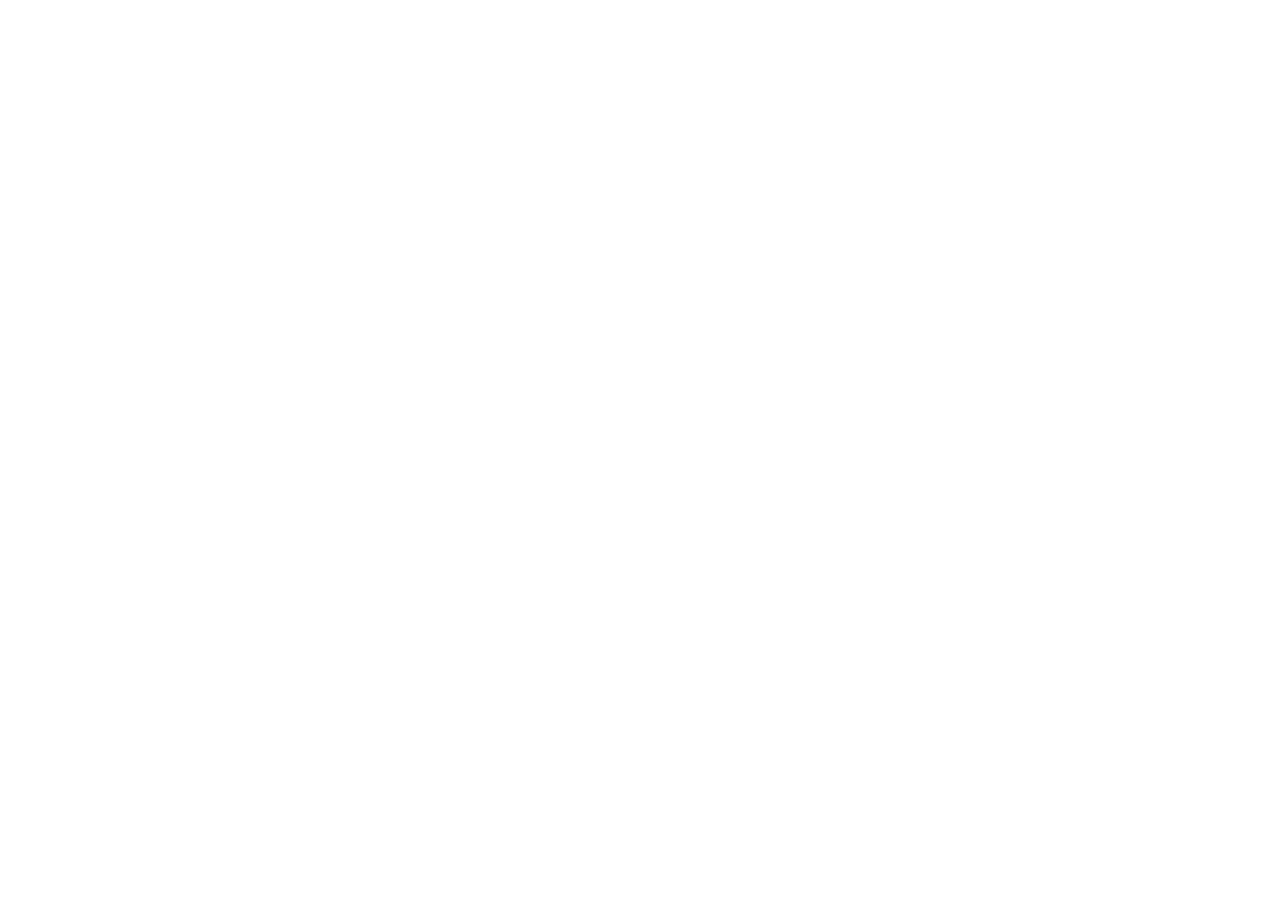
==== commit 412cd00d: "자료 정리" ====
--- a/index.html
+++ b/index.html
@@ -14,6 +14,7 @@
     content="안녕하세요. DTB Music Studio (디티비 뮤직 스튜디오) 입니다. 저희 스튜디오는 드럼레슨, 드럼 연습실 시간제 대여, 악기 연습실 월 대여를 하고 있습니다.  카카오톡 채널도 있으니 언제든지 편하게 문의주세요." />
   <meta property="og:image" content="./images/dtb_seo.jpg>
   <meta property=" og:url" content="/" />
+  <meta name="naver-site-verification" content="f862a29a521fbbe3ecacba0284785fffed6595cd" />
 
   <link rel="icon" href="./images/favicon.png">
   <link rel="stylesheet" href="https://cdn.jsdelivr.net/npm/reset-css@5.0.1/reset.min.css">
@@ -22,174 +23,19 @@
   <link href="https://fonts.googleapis.com/css2?family=Noto+Sans+KR&family=Roboto&display=swap" rel="stylesheet">
 
   <script src="./js/main.js" defer></script>
-  <script src="https://kit.fontawesome.com/ee1474d69c.js" crossorigin="anonymous"></script>
   <link rel="stylesheet" href="./css/main.css">
 </head>
 
 <body>
-  <!--navbar-->
-  <nav class="navbar">
-
-    <div class="navbar_logo">
-      <img src="./images/logo.svg" alt="DTB">
-    </div>
-
-    <ul class="navbar_menu">
-      <li><a href="#page1" class="menu-page1"><span>프로필</span></a></li>
-      <li><a href="#page2" class="menu-page2"><span>레슨 및 문의</span></a></li>
-      <li><a href="#page3" class="menu-page3"><span>오시는 길</span></a></li>
-      <li><a href="#page4" class="menu-page4"><span>상담 문의 및 유튜브</span></a></li>
-    </ul>
-
-    <ul class="navbar_icons">
-      <li><a href="https://www.instagram.com/dtb_music_studio/"><i class="fab fa-instagram"></i></a></li>
-      <li><a href="https://www.youtube.com/user/ci1576d"><i class="fab fa-youtube"></i></a></li>
-    </ul>
-
-    <a href="#" class="navbar_toggleBtn">
-      <i class="fas fa-bars"></i>
-    </a>
-
-  </nav>
-  <!--navbar-->
-
-  <!--프로필-->
-
-  <video src="./images/video.mp4" width="100%" poster="./images/poster.jpg" controls></video>
-
-  <div id="page1">
-    <div class="page1_1">
-      <div class="page1_1_profile_title">프로필</div>
-      <img src="./images/profile.png" alt="profile" class="page1_1_profile_image">
-      <div class="page1_1_profile_name">드러머 이세중</div>
-      <div class="page1_1_profile_sub">Drumming Joong 유튜브 채널 운영</div>
-    </div>
-
-    <div class="page1_2">
-      <h2>사사</h2>
-      <div id="page1_2_career">곽준용 | 황정관 | 조재범 |<br> 김수연 | 신영훈 등</div>
-      <h2>학력</h2>
-      <div id="page1_2_career">명지전문대학 실용음악과<br>드럼전공 학사졸업(수석)</div>
-      <h2>병역</h2>
-      <div id="page1_2_career">육군 제1군사령부 군악대 드럼 만기전역</div>
-      <h2>수상</h2>
-      <div id="page1_2_career">제1회 슈퍼밴드 페스티벌 대상<br>유스 페스티벌 대상</div>
-      <a href="./profile.html" class="button">[프로필 전체 보기]</a>
-
-      <div class="page1_2_career_hidden">
-        <h2>세션</h2>
-        <div id="page1_2_career">가수 김재환(워너원) | 김태현(딕펑스) | <br>이찬솔(슈퍼밴드) | 신지후(포스트맨) | <br>진실(매드소울차일드) | 조하 | 엠티플 |
-          테인 |
-          <br>브라운시티 등</div>
-        <div id="page1_2_career">뮤지컬 갈라쇼<br>(시카고,영웅,레미제라블,헤어스프레이,시카고,빨래 등)</div>
-        <div id="page1_2_career">옥수교회 글로리아 찬양팀 드러머</div>
-        <h2>방송</h2>
-        <div id="page1_2_career">보좌관(JTBC) | 의사요한(SBS) | <br>스토브리그(SBS) | 본어게인(KBS) 등</div>
-        <h2>앨범</h2>
-        <div id="page1_2_career">가수 신지후(포스트맨) 싱글앨범 ‘만날 수 있을까요’ 편곡&드럼</div>
-        <div id="page1_2_career">가수 신지후(포스트맨) 싱글앨범 ‘손깍지’ 편곡&드럼</div>
-        <div id="page1_2_career">가수 조하 싱글앨범 ‘얼레리 꼴레리’ 드럼</div>
-        <div id="page1_2_career">JTBC 드라마 보좌관 OST ‘Black Sky’ 드럼</div>
-        <div id="page1_2_career">SBS 드라마 의사요한 OST ‘Way Back’ 드럼</div>
-        <div id="page1_2_career">SBS 드라마 스토브리그 OST ‘하루가 저물어 간다’ 드럼</div>
-        <div id="page1_2_career">KBS 드라마 본 어게인 OST ‘Fate’ 드럼</div>
-        <h2>출강</h2>
-        <div id="page1_2_career">YTL 실용음악학원</div>
-        <div id="page1_2_career">다윗 실용음악학원</div>
-        <div id="page1_2_career">라온 실용음악학원</div>
-        <div id="page1_2_career">이화 실용음악학원</div>
-        <div id="page1_2_career">전곡고등학교</div>
-        <div id="page1_2_career">덕계중학교</div>
-        <div id="page1_2_career">서울도시과학기술고등학교</div>
-        <div id="page1_2_career">양주도담학교</div>
-        <div id="page1_2_career">덕성여자중학교</div>
-        <h2>공연</h2>
-        <div id="page1_2_career">클럽공연</div>
-        <div id="page1_2_career">FF클럽 | 에반스라운지 | 롤링홀 | 상상마당 |<br> 롤러코스터 | 제스 | 퀸라이브홀 | 프리즘홀 |<br> 사운드홀릭 등</div>
-        <div id="page1_2_career">대극장공연</div>
-        <div id="page1_2_career"></div>CTS 대극장홀 | 강남구민회관 대극장 | <br>방목아트홀 등
-      </div>
-    </div>
-
-    <div class="page1_3">
-      <div class="page1_3_title">내부 사진</div>
-    </div>
-
-    <img src="images/1.jpg" alt="1.jpg">
-    <img src="images/2.jpg" alt="2.jpg">
-    <img src="images/3.jpg" alt="3.jpg">
 
 
-  </div>
-  <!--프로필-->
-
-  <!--레슨 및 문의-->
-  <div id="page2">
-    <div class="page2_1">레슨 및 문의</div>
-
-    <div class="page2_2">
-      <div class="lesson_table">
-        <table style="undefined; table-layout: fixed; width: 351px">
-          <colgroup>
-            <col style="width: 247px">
-            <col style="width: 104px">
-          </colgroup>
-          <thead>
-            <tr>
-              <th></th>
-              <th></th>
-            </tr>
-          </thead>
-          <tbody>
-            <tr>
-              <td>드럼연습실 1시간</td>
-              <td>7,000원</td>
-            </tr>
-            <tr>
-              <td>드럼 취미반 클래스</td>
-              <td>160,000원</td>
-            </tr>
-            <tr>
-              <td>드럼 입시반 클래스</td>
-              <td>280,000원</td>
-            </tr>
-            <tr>
-              <td>드럼 영상 제작 (녹음+촬영+편집)</td>
-              <td>30,000원</td>
-            </tr>
-            <tr>
-              <td>방문 상담 예약</td>
-              <td>무료</td>
-            </tr>
-          </tbody>
-        </table>
-      </div>
-    </div>
-
-    <div class="page2_3">
-      상담 링크는 하단에 있습니다.
-    </div>
-
-  </div>
-  <!--레슨 및 문의-->
-
   <!--오시는 길-->
-  <div id="page3">
+  <!-- <div id="page3">
     <div class="page3_1">오시는 길</div>
-
-    <!-- * 카카오맵 - 지도퍼가기 -->
-    <!-- 1. 지도 노드 -->
     <div id="daumRoughmapContainer1630245583722" class="root_daum_roughmap root_daum_roughmap_landing"
       style="width: 100%;"></div>
-
-    <!--
-	2. 설치 스크립트
-	* 지도 퍼가기 서비스를 2개 이상 넣을 경우, 설치 스크립트는 하나만 삽입합니다.
--->
     <script charset="UTF-8" class="daum_roughmap_loader_script"
       src="https://ssl.daumcdn.net/dmaps/map_js_init/roughmapLoader.js"></script>
-
-    <!-- 3. 실행 스크립트 -->
     <script charset="UTF-8">
       new daum.roughmap.Lander({
         "timestamp": "1630245583722",
@@ -198,26 +44,8 @@
         "mapHeight": "360"
       }).render();
     </script>
-  </div>
-  <!--오시는 길-->
+  </div> -->
 
-    <!--유튜브&인스타-->
-    <div id="page4">
-      <div class="page4_1">SNS & Youtube</div>
-      <div class="page4_2">상담 및 연주 영상 감상을 하실 수 있습니다.</div>
-      <div class="page4_3">
-        <table>
-          <thead>
-            <tr>
-              <td><a href="https://www.instagram.com/dtb_music_studio/"><i class="fab fa-instagram"></i></a></td>
-              <td><a href="https://www.youtube.com/user/ci1576d"><i class="fab fa-youtube"></i></a></td>
-              <td><a href="https://pf.kakao.com/_pDzxeK"><img src="./images/kakaotalk.svg" alt=""></a></td>
-            </tr>
-          </thead>
-        </table>
-      </div>
-    </div>
-    <!--유튜브&인스타-->
 </body>
 
-</html>+</html>
--- a/css/main.css
+++ b/css/main.css
@@ -0,0 +1,505 @@
+body {
+  color: #221E1F;
+  font-size: 20px;
+  font-weight: 400;
+  line-height: 1.4;
+  font-family: 'Noto Sans KR', sans-serif;
+  font-family: 'Roboto', sans-serif;
+  background-color: #ffffffbb;
+  margin: 0;
+}
+
+a {
+  text-decoration: none;
+  color: #221E1F;
+}
+
+/*navbar*/
+.navbar {
+  width: 100%;
+  display: flex;
+  justify-content: space-between;
+  align-items: center;
+  background-color: #ffffffbb;
+  padding: 0px 0px 0px 0px;
+  position: relative;
+}
+
+.navbar_logo {
+  width: 6%;
+  color: #ffffffbb;
+  padding-top: 2%;
+  padding-left: 4%;
+  padding-bottom: 2%;
+}
+
+.navbar_menu {
+  display: flex;
+  list-style: none;
+  padding-left: 0;
+}
+
+.navbar_menu li {
+  padding: 8px 12px;
+}
+
+.navbar_menu li:hover {
+  background-color: #ffffffbb;
+  border-radius: 4px;
+  transition: 0.2s;
+}
+
+.navbar_icons {
+  font-size: 40px;
+  list-style: none;
+  color: #221E1F;
+  display: flex;
+  padding-left: 0;
+  padding-right: 10%;
+}
+
+.navbar_icons li {
+  padding: 8px 12px;
+}
+
+.navbar_toggleBtn {
+  display: none;
+  position: absolute;
+  right: 32px;
+  font-size: 40px;
+  color: #221E1F;
+  padding-top: 20px;
+}
+/*navbar*/
+
+/*프로필*/
+video {
+  position: relative;
+    z-index: 0;
+}
+
+#page1 {
+  margin: 40px 60px 60px 60px;
+  text-align: center;
+}
+
+#page1 .page1_1 {
+  margin-bottom: 40px;
+  border-bottom: 1px solid #221E1F;
+}
+
+#page1 .page1_1 .page1_1_profile_title {
+  font-size: 24px;
+  font-weight: bold;
+  text-align: left;
+  margin-bottom: 40px;
+}
+
+#page1 .page1_1 .page1_1_profile_image {
+  width: 70%;
+  margin-bottom: 20px;
+}
+
+#page1 .page1_1 .page1_1_profile_name {
+  font-size: 20px;
+  font-weight: bold;
+  margin-bottom: 10px;
+}
+
+#page1 .page1_1 .page1_1_profile_sub {
+  font-size: 16px;
+  font-weight: bold;
+  margin-bottom: 40px;
+}
+
+#page1 .page1_2 {
+  font-size: 16px;
+}
+
+#page1 .page1_2 h2 {
+  font-size: 20px;
+  font-weight: bold;
+}
+
+#page1 .page1_2 #page1_2_career {
+  font-size: 16px;
+  margin: 10px 10px;
+}
+
+#page1 .page1_2 a.button {
+  display: block;
+  font-size: 16px;
+  font-weight: bold;
+  margin-bottom: 40px;
+}
+
+/*프로필의 히든창*/
+#page1 .page1_2 .page1_2_career_hidden {
+  display: none;
+}
+
+#page1 .page1_2 .page1_2_career_hidden h2 {
+  font-size: 20px;
+  font-weight: bold;
+}
+
+#page1 .page1_2 .page1_2_career_hidden #page1_2_career {
+  font-size: 16px;
+  margin: 10px 10px;
+}
+
+/*프로필의 히든창*/
+
+#page1 .page1_3 .page1_3_title {
+  font-size: 24px;
+  font-weight: bold;
+  text-align: left;
+  margin-bottom: 20px;
+  border-top: 1px solid #221E1F;
+  padding-top: 40px;
+}
+
+#page1 img {
+  text-align: center;
+  width: 33%;
+  display: inline-block;
+}
+
+/*프로필*/
+
+  /*레슨 및 문의*/
+  #page2 {
+    margin: 60px;
+    padding-bottom: 20px;
+  }
+
+  #page2 .page2_1 {
+    font-size: 24px;
+    font-weight: bold;
+    text-align: left;
+    margin-bottom: 20px;
+  }
+
+  #page2 .page2_2 {
+    font-size: 16px;
+  }
+
+  #page2 .page2_3 {
+    margin-top: 20px;
+    font-size: 16px;
+    font-weight: bold;
+  }
+
+  /*레슨 및 문의*/
+
+/*오시는 길*/
+#page3 {
+  margin: 60px;
+  border-top: 1px solid #221E1F;
+}
+
+#page3 .page3_1 {
+  font-size: 24px;
+  font-weight: bold;
+  padding: 40px 0px 40px 0px;
+}
+
+/*오시는 길*/
+
+/*유튜브&인스타*/
+#page4 {
+  margin: 20px 0 0 0;
+  background-color: #221E1F;
+  padding-bottom: 40px;
+}
+
+#page4 a {
+  color: #ffffff;
+}
+
+#page4 .page4_1 {
+  color: #ffffff;
+  text-align: center;
+  font-size: 24px;
+  font-weight: bold;
+  padding-top: 20px;
+  opacity: 80%;
+}
+
+#page4 .page4_2 {
+  padding: 20px;
+  opacity: 80%;
+  color: #ffffff;
+  text-align: center;
+  font-size: 16px;
+  opacity: 80%;
+}
+
+#page4 .page4_3 {
+  opacity: 80%;
+  margin: 0;
+  font-size: 40px;
+}
+
+#page4 .page4_3 img {
+  opacity: 80%;
+  width: 40px;
+}
+
+#page4 .page4_3 .insta a {
+  opacity: 80%;
+  display: block;
+}
+
+#page4 .page4_3 .youtube a {
+  opacity: 80%;
+  display: block;
+}
+
+#page4 .page4_3 table {
+  text-align: center;
+  width: 100%;
+  table-layout: fixed;
+}
+
+/*유튜브&인스타*/
+
+@media screen and (max-width: 800px) {
+
+  /*navbar*/
+  .navbar {
+    width: 100%;
+    flex-direction: column;
+    align-items: flex-start;
+    position: relative;
+    padding-bottom: 40px;
+  }
+
+  .navbar_menu {
+    display: none;
+    flex-direction: column;
+    align-items: center;
+    width: 100%;
+  }
+
+  .navbar_menu li {
+    width: 100%;
+    text-align: center;
+  }
+
+  .navbar_logo {
+    width: 20%;
+    color: #ffffffbb;
+    padding-top: 6%;
+    padding-left: 4%;
+  }
+
+  .navbar_icons {
+    display: none;
+    justify-content: center;
+    width: 100%;
+  }
+
+  .navbar .navbar_toggleBtn {
+    display: block;
+  }
+
+  .navbar_menu.active,
+  .navbar_icons.active {
+    display: flex;
+  }
+
+  /*navbar*/
+
+  /*프로필*/
+  video {
+    position: relative;
+    z-index: 0;
+  }
+
+  #page1 {
+    margin: 20px;
+    text-align: center;
+  }
+
+  #page1 .page1_1 {
+    margin-bottom: 20px;
+    border-bottom: 1px solid #221E1F;
+  }
+
+  #page1 .page1_1 .page1_1_profile_title {
+    font-size: 24px;
+    font-weight: bold;
+    text-align: left;
+    margin-bottom: 20px;
+  }
+
+  #page1 .page1_1 .page1_1_profile_image {
+    width: 70%;
+    margin-bottom: 20px;
+  }
+
+  #page1 .page1_1 .page1_1_profile_name {
+    font-size: 20px;
+    font-weight: bold;
+    margin-bottom: 10px;
+  }
+
+  #page1 .page1_1 .page1_1_profile_sub {
+    font-size: 16px;
+    font-weight: bold;
+    margin-bottom: 20px;
+  }
+
+  #page1 .page1_2 {
+    font-size: 16px;
+  }
+
+  #page1 .page1_2 h2 {
+    font-size: 20px;
+    font-weight: bold;
+  }
+
+  #page1 .page1_2 #page1_2_career {
+    font-size: 16px;
+    margin: 10px 10px;
+  }
+
+  #page1 .page1_2 a.button {
+    display: block;
+    font-size: 16px;
+    font-weight: bold;
+    margin-bottom: 20px;
+  }
+
+  /*프로필의 히든창*/
+  #page1 .page1_2 .page1_2_career_hidden {
+    display: none;
+  }
+
+  #page1 .page1_2 .page1_2_career_hidden h2 {
+    font-size: 20px;
+    font-weight: bold;
+  }
+
+  #page1 .page1_2 .page1_2_career_hidden #page1_2_career {
+    font-size: 16px;
+    margin: 10px 10px;
+  }
+
+  /*프로필의 히든창*/
+
+  #page1 .page1_3 .page1_3_title {
+    font-size: 24px;
+    font-weight: bold;
+    text-align: left;
+    margin-bottom: 20px;
+    border-top: 1px solid #221E1F;
+    padding-top: 20px;
+  }
+
+  #page1 img {
+    width: 100%;
+    display: inline-block;
+  }
+
+  /*프로필*/
+
+  /*레슨 및 문의*/
+  #page2 {
+    margin: 20px;
+    padding-bottom: 20px;
+  }
+
+  #page2 .page2_1 {
+    font-size: 24px;
+    font-weight: bold;
+    text-align: left;
+    margin-bottom: 20px;
+  }
+
+  #page2 .page2_2 {
+    font-size: 16px;
+  }
+
+  #page2 .page2_3 {
+    margin-top: 20px;
+    font-size: 16px;
+    font-weight: bold;
+  }
+
+  /*레슨 및 문의*/
+
+  /*오시는 길*/
+  #page3 {
+    margin: 20px;
+    border-top: 1px solid #221E1F;
+  }
+
+  #page3 .page3_1 {
+    font-size: 24px;
+    font-weight: bold;
+    padding: 20px 0px 20px 0px;
+  }
+
+  /*오시는 길*/
+
+
+  /*유튜브&인스타*/
+  #page4 {
+    margin: 20px 0 0 0;
+    background-color: #221E1F;
+    padding-bottom: 40px;
+  }
+
+  #page4 a {
+    color: #ffffff;
+  }
+
+  #page4 .page4_1 {
+    color: #ffffff;
+    text-align: center;
+    font-size: 24px;
+    font-weight: bold;
+    padding-top: 20px;
+    opacity: 80%;
+  }
+
+  #page4 .page4_2 {
+    padding: 10px;
+    opacity: 80%;
+    color: #ffffff;
+    text-align: center;
+    font-size: 14px;
+    opacity: 80%;
+  }
+
+  #page4 .page4_3 {
+    opacity: 80%;
+    margin: 0;
+    font-size: 40px;
+  }
+
+  #page4 .page4_3 img {
+    opacity: 80%;
+    width: 40px;
+  }
+
+  #page4 .page4_3 .insta a {
+    opacity: 80%;
+    display: block;
+  }
+
+  #page4 .page4_3 .youtube a {
+    opacity: 80%;
+    display: block;
+  }
+
+  #page4 .page4_3 table {
+    text-align: center;
+    width: 100%;
+    table-layout: fixed;
+  }
+
+  /*유튜브&인스타*/
+}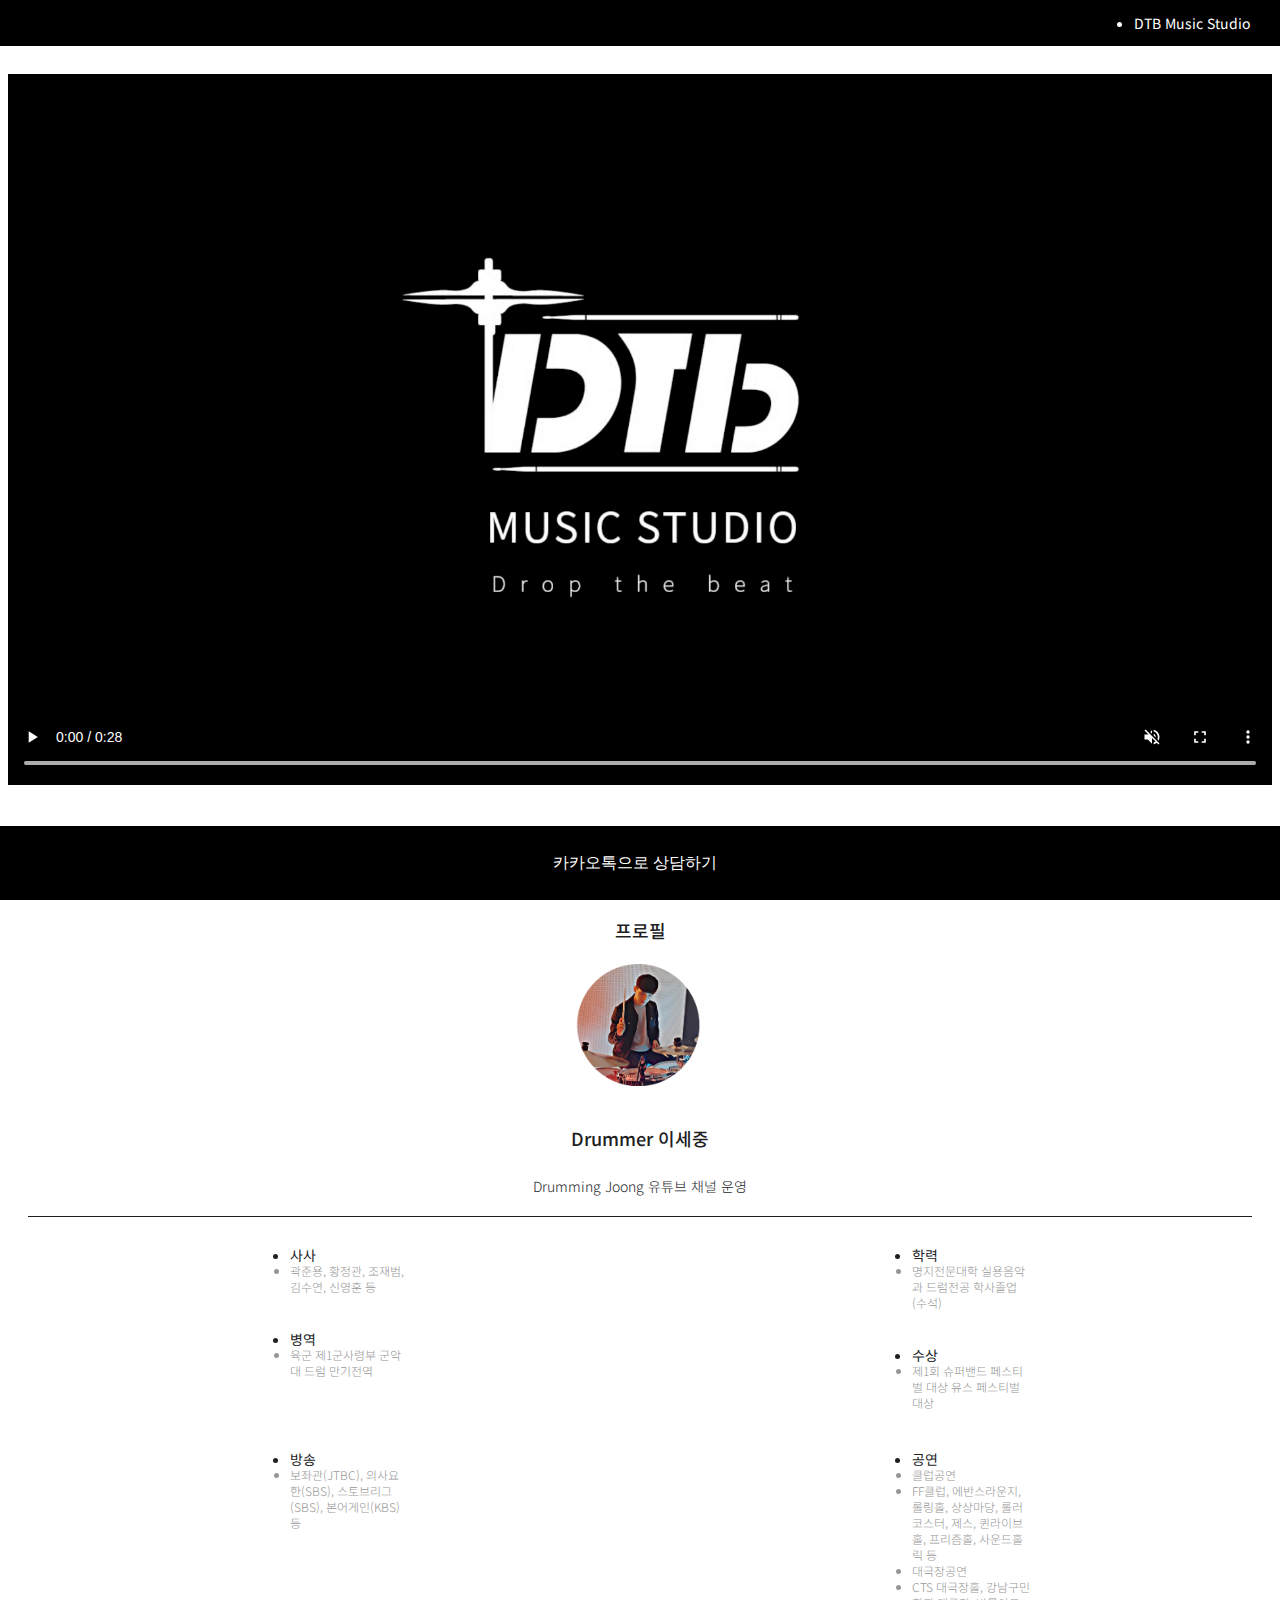
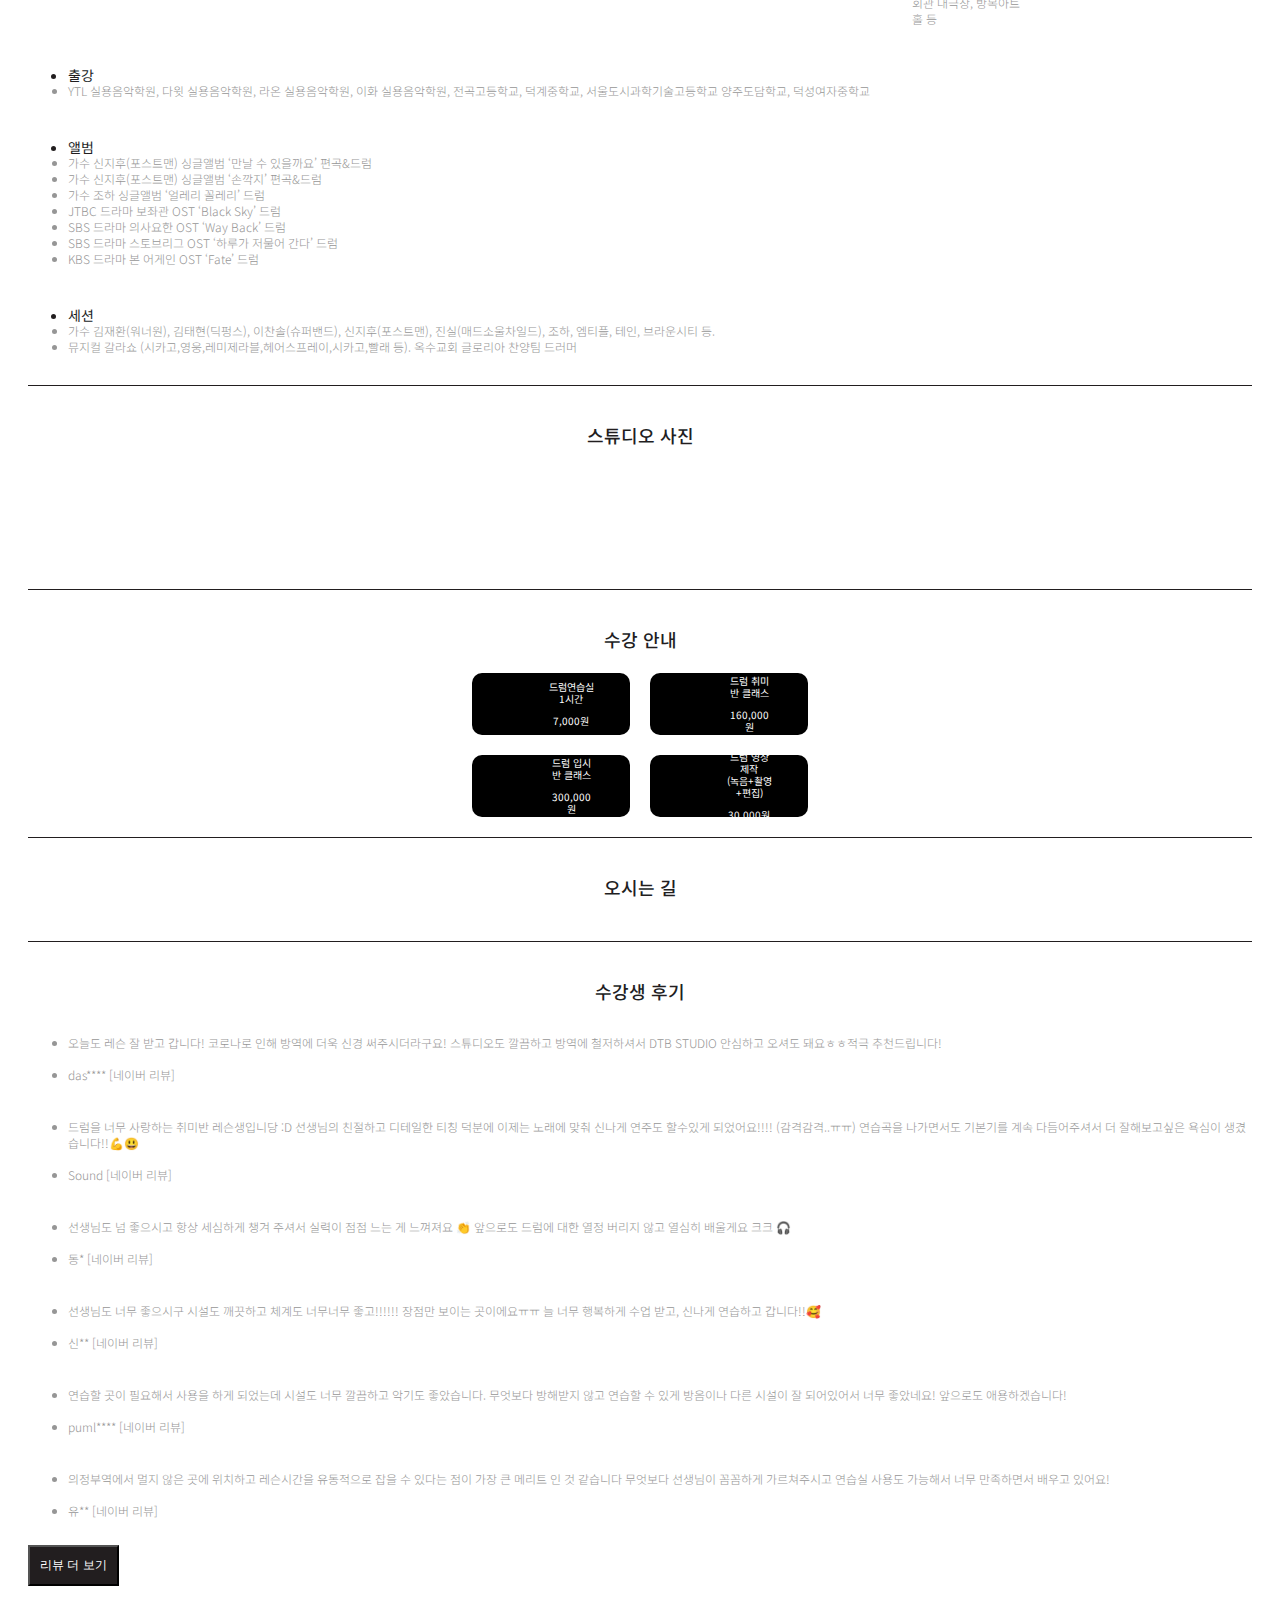
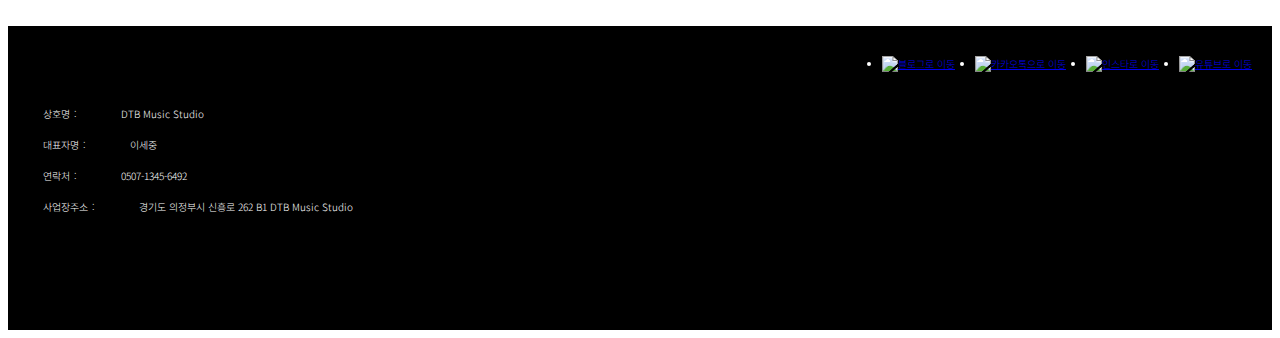
==== commit 110382c4: "⚡️ 동영상 자동재생 제거" ====
--- a/index.html
+++ b/index.html
@@ -1,5 +1,5 @@
 <!DOCTYPE html>
-<html lang="ko">
+<html lang="ko" id="html">
 
 <head>
   <meta charset="UTF-8">
@@ -15,36 +15,290 @@
   <meta property="og:image" content="./images/dtb_seo.jpg>
   <meta property=" og:url" content="/" />
   <meta name="naver-site-verification" content="f862a29a521fbbe3ecacba0284785fffed6595cd" />
-
   <link rel="icon" href="./images/favicon.png">
-  <link rel="stylesheet" href="https://cdn.jsdelivr.net/npm/reset-css@5.0.1/reset.min.css">
   <link rel="preconnect" href="https://fonts.googleapis.com">
   <link rel="preconnect" href="https://fonts.gstatic.com" crossorigin>
-  <link href="https://fonts.googleapis.com/css2?family=Noto+Sans+KR&family=Roboto&display=swap" rel="stylesheet">
-
-  <script src="./js/main.js" defer></script>
+  <link href="https://fonts.googleapis.com/css2?family=Noto+Sans+KR:wght@300;400;500&display=swap" rel="stylesheet">
+
+  <!-- 슬라이더 -->
+  <link rel="stylesheet" href="https://cdn.jsdelivr.net/bxslider/4.2.12/jquery.bxslider.css">
+  <script src="https://ajax.googleapis.com/ajax/libs/jquery/3.1.1/jquery.min.js"></script>
+  <script src="https://cdn.jsdelivr.net/bxslider/4.2.12/jquery.bxslider.min.js"></script>
+  <!-- 슬라이더 -->
+
+  <script src="./js/main.js"></script>
+
   <link rel="stylesheet" href="./css/main.css">
+  <link rel="stylesheet" href="./css/reset.css">
 </head>
 
-<body>
-
-
-  <!--오시는 길-->
-  <!-- <div id="page3">
-    <div class="page3_1">오시는 길</div>
-    <div id="daumRoughmapContainer1630245583722" class="root_daum_roughmap root_daum_roughmap_landing"
-      style="width: 100%;"></div>
-    <script charset="UTF-8" class="daum_roughmap_loader_script"
-      src="https://ssl.daumcdn.net/dmaps/map_js_init/roughmapLoader.js"></script>
-    <script charset="UTF-8">
-      new daum.roughmap.Lander({
-        "timestamp": "1630245583722",
-        "key": "276dm",
-        "mapWidth": "",
-        "mapHeight": "360"
-      }).render();
-    </script>
-  </div> -->
+<body id="body">
+
+  <header>
+    <nav>
+      <ul class="nav_fixed">
+        <li>
+          <div class="nav_logo_group">
+            <img class="nav_logo" src="./img/svg/nav_logo.svg" alt="">
+          </div>
+        </li>
+        <li class="nav_txt">DTB Music Studio</li>
+      </ul>
+    </nav>
+  </header>
+
+  <main class="main">
+    <video controls muted="muted" src="./img/video.mp4" poster="./img/poster.jpg" class="video up_on_scroll"></video>
+
+      <h1 class="title_main up_on_scroll">의정부 프리미엄 드럼 스튜디오<br>
+        DTB 뮤직 스튜디오입니다.</h1>
+
+    <section class="section margin up_on_scroll">
+      <h2 class="title_all up_on_scroll">프로필</h2>
+      <img class="profile_img up_on_scroll" src="./img/profile.png" alt="">
+      <p class="title_all profile_name up_on_scroll">Drummer 이세중</p>
+      <p class="title_txt profile_txt up_on_scroll">Drumming Joong 유튜브 채널 운영</p>
+    </section>
+
+    <article class="profile_spec margin up_on_scroll">
+      <section class="container up_on_scroll">
+        <ul>
+          <li class="spec_title">사사</li>
+          <li class="spec_sub">곽준용, 황정관, 조재범, 김수연, 신영훈 등</li>
+        </ul>
+
+        <ul>
+          <li class="spec_title">병역</li>
+          <li class="spec_sub">육군 제1군사령부 군악대 드럼 만기전역</li>
+        </ul>
+      </section>
+
+      <section class="container up_on_scroll">
+        <ul>
+          <li class="spec_title">학력</li>
+          <li class="spec_sub">명지전문대학 실용음악과 드럼전공 학사졸업(수석)</li>
+        </ul>
+
+        <ul>
+          <li class="spec_title">수상</li>
+          <li class="spec_sub">제1회 슈퍼밴드 페스티벌 대상 유스 페스티벌 대상</li>
+        </ul>
+      </section>
+    </article>
+
+    <article class="profile_spec margin up_on_scroll">
+      <section class="container up_on_scroll">
+        <ul>
+          <li class="spec_title">방송</li>
+          <li class="spec_sub">보좌관(JTBC), 의사요한(SBS), 스토브리그(SBS), 본어게인(KBS) 등
+          </li>
+        </ul>
+      </section>
+
+      <section class="container up_on_scroll">
+        <ul>
+          <li class="spec_title">공연</li>
+          <li class="spec_sub">클럽공연</li>
+          <li class="spec_sub">FF클럽, 에반스라운지, 롤링홀, 상상마당, 롤러코스터, 제스, 퀸라이브홀, 프리즘홀, 사운드홀릭 등</li>
+          <li class="spec_sub">대극장공연</li>
+          <li class="spec_sub">CTS 대극장홀, 강남구민회관 대극장, 방목아트홀 등</li>
+        </ul>
+      </section>
+    </article>
+
+    <article class="profile_spec_2 margin">
+      <section class="container_2 up_on_scroll">
+        <ul>
+          <li class="spec_title up_on_scroll">출강</li>
+          <li class="spec_sub up_on_scroll">YTL 실용음악학원, 다윗 실용음악학원, 라온 실용음악학원, 이화 실용음악학원, 전곡고등학교, 덕계중학교, 서울도시과학기술고등학교
+            양주도담학교, 덕성여자중학교</li>
+        </ul>
+      </section>
+    </article>
+
+    <article class="profile_spec_2 margin">
+      <section class="container_2 up_on_scroll">
+        <ul>
+          <li class="spec_title">앨범</li>
+          <li class="spec_sub">가수 신지후(포스트맨) 싱글앨범 ‘만날 수 있을까요’ 편곡&드럼</li>
+          <li class="spec_sub">가수 신지후(포스트맨) 싱글앨범 ‘손깍지’ 편곡&드럼</li>
+          <li class="spec_sub">가수 조하 싱글앨범 ‘얼레리 꼴레리’ 드럼</li>
+          <li class="spec_sub">JTBC 드라마 보좌관 OST ‘Black Sky’ 드럼</li>
+          <li class="spec_sub">SBS 드라마 의사요한 OST ‘Way Back’ 드럼</li>
+          <li class="spec_sub">SBS 드라마 스토브리그 OST ‘하루가 저물어 간다’ 드럼</li>
+          <li class="spec_sub">KBS 드라마 본 어게인 OST ‘Fate’ 드럼</li>
+        </ul>
+      </section>
+    </article>
+
+    <article class="profile_spec_2 margin last_spec">
+      <section class="container_2 up_on_scroll">
+        <ul>
+          <li class="spec_title">세션</li>
+          <li class="spec_sub">가수 김재환(워너원), 김태현(딕펑스), 이찬솔(슈퍼밴드), 신지후(포스트맨), 진실(매드소울차일드), 조하, 엠티플, 테인, 브라운시티 등.</li>
+          <li class="spec_sub">뮤지컬 갈라쇼 (시카고,영웅,레미제라블,헤어스프레이,시카고,빨래 등). 옥수교회 글로리아 찬양팀 드러머</li>
+        </ul>
+      </section>
+    </article>
+
+    <section class="section margin up_on_scroll">
+      <h2 class="title_all up_on_scroll border_top">스튜디오 사진</h2>
+      <div class="slider">
+        <div><img class="st_img" src="./studio_photo/img_1.jpg" alt=""></div>
+        <div><img class="st_img" src="./studio_photo/img_2.jpg" alt=""></div>
+        <div><img class="st_img" src="./studio_photo/img_3.jpg" alt=""></div>
+        <div><img class="st_img" src="./studio_photo/img_4.jpg" alt=""></div>
+        <div><img class="st_img" src="./studio_photo/img_5.jpg" alt=""></div>
+        <div><img class="st_img" src="./studio_photo/img_6.jpg" alt=""></div>
+        <div><img class="st_img" src="./studio_photo/img_7.jpg" alt=""></div>
+        <div><img class="st_img" src="./studio_photo/img_8.jpg" alt=""></div>
+      </div>
+    </section>
+
+    <section class="section margin up_on_scroll">
+      <h2 class="title_all up_on_scroll">수강 안내</h2>
+      <article class="lesson_container up_on_scroll">
+        <div>
+          <section class="lesson_ul up_on_scroll">
+            <ul>
+              <li class="li_txt li_txt_bottom">드럼연습실 1시간</li>
+              <li class="li_txt">7,000원</li>
+            </ul>
+          </section>
+
+          <section class="lesson_ul up_on_scroll">
+            <ul>
+              <li class="li_txt li_txt_bottom">드럼 입시반 클래스</li>
+              <li class="li_txt">300,000원</li>
+            </ul>
+          </section>
+        </div>
+
+        <div>
+          <section class="lesson_ul up_on_scroll">
+            <ul>
+              <li class="li_txt li_txt_bottom">드럼 취미반 클래스</li>
+              <li class="li_txt">160,000원</li>
+            </ul>
+          </section>
+
+          <section class="lesson_ul up_on_scroll">
+            <ul>
+              <li class="li_txt li_txt_bottom">드럼 영상 제작<br>(녹음+촬영+편집)</li>
+              <li class="li_txt">30,000원</li>
+            </ul>
+          </section>
+        </div>
+      </article>
+    </section>
+
+    <section class="section margin map up_on_scroll">
+      <h2 class="title_all">오시는 길</h2>
+      <!-- * 카카오맵 - 지도퍼가기 -->
+      <!-- 1. 지도 노드 -->
+      <div id="daumRoughmapContainer1643268430019" class="root_daum_roughmap root_daum_roughmap_landing map"
+        style="width:100%;padding-bottom: 0px;"></div>
+
+      <!--
+	2. 설치 스크립트
+	* 지도 퍼가기 서비스를 2개 이상 넣을 경우, 설치 스크립트는 하나만 삽입합니다.
+-->
+      <script charset="UTF-8" class="daum_roughmap_loader_script"
+        src="https://ssl.daumcdn.net/dmaps/map_js_init/roughmapLoader.js"></script>
+
+      <!-- 3. 실행 스크립트 -->
+      <script charset="UTF-8">
+        new daum.roughmap.Lander({
+          "timestamp": "1643268430019",
+          "key": "28y3p",
+          // "mapWidth": "640",
+          "mapHeight": "360"
+        }).render();
+      </script>
+    </section>
+
+    <section class="margin up_on_scroll">
+      <h2 class="title_all up_on_scroll border_top">수강생 후기</h2>
+      <section class="container_2 up_on_scroll comment">
+        <ul>
+          <li class="spec_sub mb-20 up_on_scroll"> 오늘도 레슨 잘 받고 갑니다! 코로나로 인해 방역에 더욱 신경 써주시더라구요! 스튜디오도 깔끔하고 방역에 철저하셔서 DTB STUDIO 안심하고
+            오셔도
+            돼요ㅎㅎ적극 추천드립니다!</li>
+          <li class="spec_sub up_on_scroll">das**** [네이버 리뷰]</li>
+        </ul>
+        <ul>
+          <li class="spec_sub mb-20 up_on_scroll">드럼을 너무 사랑하는 취미반 레슨생입니당 :D
+            선생님의 친절하고 디테일한 티칭 덕분에 이제는 노래에 맞춰 신나게 연주도 할수있게 되었어요!!!!
+            (감격감격..ㅠㅠ)
+            연습곡을 나가면서도 기본기를 계속 다듬어주셔서
+            더 잘해보고싶은 욕심이 생겼습니다!!💪😃</li>
+          <li class="spec_sub up_on_scroll">Sound [네이버 리뷰]</li>
+        </ul>
+        <ul>
+          <li class="spec_sub mb-20 up_on_scroll">선생님도 넘 좋으시고 항상 세심하게 챙겨 주셔서 실력이 점점 느는 게 느껴져요 👏 앞으로도 드럼에 대한 열정 버리지 않고 열심히 배울게요 크크 🎧
+          </li>
+          <li class="spec_sub up_on_scroll">동* [네이버 리뷰]</li>
+        </ul>
+        <ul>
+          <li class="spec_sub mb-20 up_on_scroll">선생님도 너무 좋으시구 시설도 깨끗하고 체계도 너무너무 좋고!!!!!! 장점만 보이는 곳이에요ㅠㅠ 늘 너무 행복하게 수업 받고, 신나게 연습하고
+            갑니다!!🥰</li>
+          <li class="spec_sub up_on_scroll">신** [네이버 리뷰]</li>
+        </ul>
+        <ul>
+          <li class="spec_sub mb-20 up_on_scroll">연습할 곳이 필요해서 사용을 하게 되었는데 시설도 너무 깔끔하고 악기도 좋았습니다. 무엇보다 방해받지 않고 연습할 수 있게 방음이나 다른 시설이 잘
+            되어있어서 너무 좋았네요! 앞으로도 애용하겠습니다!</li>
+          <li class="spec_sub up_on_scroll">puml**** [네이버 리뷰]</li>
+        </ul>
+        <ul>
+          <li class="spec_sub mb-20 up_on_scroll">의정부역에서 멀지 않은 곳에 위치하고 레슨시간을 유동적으로 잡을 수 있다는 점이 가장 큰 메리트 인 것 같습니다 무엇보다 선생님이 꼼꼼하게
+            가르쳐주시고 연습실 사용도 가능해서 너무 만족하면서 배우고 있어요!</li>
+          <li class="spec_sub up_on_scroll">유** [네이버 리뷰]</li>
+        </ul>
+
+        <button class="highlight up_on_scroll">
+          <a class="naver_link up_on_scroll"
+            href="https://map.naver.com/v5/entry/place/1306150707?c=14142408.6783206,4542692.7949121,13,0,0,0,dh&placePath=%2Fhome%3Fentry=plt">리뷰
+            더 보기</a>
+        </button>
+      </section>
+    </section>
+  </main>
+
+  <footer id="footer">
+    <section class="footer_logos">
+      <img class="footer_dtb_logo" src="./img/svg/footer_logo.svg" alt="">
+      <ul class="footer_link">
+        <li><a href="https://m.blog.naver.com/PostList.naver?blogId=tlfdmarhk"><img class="icon"
+              src="./img/svg/footer_blog_logo.svg" alt="블로그로 이동"></a></li>
+        <li><a href="http://pf.kakao.com/_pDzxeK"><img class="icon" src="./img/svg/footer_kakao_logo.svg"
+              alt="카카오톡으로 이동"></a></li>
+        <li><a href="https://www.instagram.com/dtb_music_studio/"><img class="icon"
+              src="./img/svg/footer_insta_logo.svg" alt="인스타로 이동"></a></li>
+        <li><a href="https://www.youtube.com/user/ci1576d"><img class="icon" src="./img/svg/footer_youtube_logo.svg"
+              alt="유튜브로 이동"></a></li>
+      </ul>
+    </section>
+    <dl class="dl">
+      <dt>상호명</dt>
+      <dd>DTB Music Studio</dd>
+    </dl>
+    <dl class="dl">
+      <dt>대표자명</dt>
+      <dd>이세중</dd>
+    </dl>
+    <dl class="dl">
+      <dt>연락처</dt>
+      <dd>0507-1345-6492</dd>
+    </dl>
+    <dl class="dl">
+      <dt>사업장주소</dt>
+      <dd>경기도 의정부시 신흥로 262 B1 DTB Music Studio</dd>
+    </dl>
+  </footer>
+
+  <button type="button" onclick="location.href='http://pf.kakao.com/_pDzxeK'" class="btn_fixed">
+    카카오톡으로 상담하기
+  </button>
 
 </body>
 
--- a/css/main.css
+++ b/css/main.css
@@ -1,505 +1,287 @@
-body {
+#html {
+  font-family: 'Noto Sans KR', sans-serif;
+  font-size: 10px;
+}
+
+#body {
+  position: relative;
+  box-sizing: border-box;
+  padding-top: 6.6rem;
   color: #221E1F;
-  font-size: 20px;
+}
+
+.nav_fixed {
+  display: flex;
+  background-color: black;
+  color: #fff;
+  align-items: center;
+  justify-content: space-between;
+  margin: auto;
+  padding: 1.3rem 2rem 1.3rem 1rem;
+  font-size: 1.4rem;
+  position: fixed;
+  top: 0;
+  left: 0;
+  right: 0;
+  border-bottom: 0.1rem solid #fff;
+  z-index: 9999;
+  width: 100%;
+}
+
+.nav_logo_group {
+  margin-left: 2rem;
+  display: flex;
+  flex-direction: column;
+}
+
+.nav_logo_txt {
+  /* margin-right: 4rem; */
+  display: block;
+  height: 0.8rem;
+  padding-left: 1rem;
+
+}
+
+.nav_txt {
+  margin-right: 4rem;
+}
+
+.nav_logo {
+  width: 6rem;
+}
+
+.margin {
+  display: flex;
+  flex-direction: column;
+  align-items: center;
+  margin: 0 2rem 4rem;
+}
+
+.video {
+  width: 100%;
+  display: block;
+  margin-bottom: 4rem;
+}
+
+.title_all {
+  text-align: center;
+  font-weight: 500;
+  font-size: 1.8rem;
+  line-height: 2.8rem;
+  margin-bottom: 2rem;
+}
+
+.title_main {
+  text-align: center;
+  font-weight: 500;
+  font-size: 1.8rem;
+  line-height: 2.8rem;
+  margin-bottom: 2rem;
+}
+
+.title_txt {
+  text-align: center;
+  font-weight: 300;
+  font-size: 1.4rem;
+  line-height: 2rem;
+  width: 22.7rem;
+}
+
+.section {
+  border-bottom: 0.1rem solid #221E1F;
+  margin-bottom: 2rem;
+}
+
+.profile_img {
+  width: 16.4rem;
+  margin-bottom: 2rem;
+}
+
+.profile_name {
+  margin-bottom: 1rem;
+}
+
+.profile_txt {
+  margin-bottom: 2rem;
+}
+
+.profile_spec {
+  display: flex;
+  flex-direction: row;
+  gap: 2rem;
+  justify-content: space-around;
+  align-items: flex-start;
+  margin-bottom: 2rem;
+}
+
+.profile_spec_2 {
+  display: flex;
+  align-items: flex-start;
+  margin-bottom: 2rem;
+}
+
+
+.container {
+  display: flex;
+  flex-direction: column;
+  gap: 1.6rem;
+  width: 15.8rem
+}
+
+.container_2 {
+  display: flex;
+  flex-direction: column;
+  gap: 1.6rem;
+}
+
+.spec_title {
   font-weight: 400;
-  line-height: 1.4;
-  font-family: 'Noto Sans KR', sans-serif;
-  font-family: 'Roboto', sans-serif;
-  background-color: #ffffffbb;
-  margin: 0;
-}
-
-a {
+  font-size: 1.4rem;
+  line-height: 1.6rem;
+}
+
+.spec_sub {
+  font-weight: 300;
+  font-size: 1.2rem;
+  line-height: 1.6rem;
+  color: #969696;
+}
+
+.last_spec {
+  padding-bottom: 2rem;
+  border-bottom: 0.1rem solid #221E1F;
+}
+
+.slider {
+  margin: 0 auto;
+  padding: 0;
+}
+
+.st_img {
+  width: 100%;
+  z-index: -1;
+}
+
+.lesson_container {
+  display: flex;
+  gap: 2rem;
+  justify-content: center;
+  align-items: center;
+}
+
+.lesson_ul {
+  display: flex;
+  flex-direction: column;
+  justify-content: space-between;
+  text-align: center;
+  justify-content: center;
+  width: 15.8rem;
+  height: 6.2rem;
+  border-radius: 1rem;
+  margin-bottom: 2rem;
+  background-color: black;
+  color: #fff;
+  font-weight: 400;
+  padding: 1.4rem 3.6rem;
+  box-sizing: border-box;
+}
+
+.bx-wrapper .bx-controls-direction a {
+  z-index: -1;
+}
+
+.li_txt {
+  font-size: 1rem;
+  display: block;
+  line-height: 1.2rem;
+}
+
+.li_txt_bottom {
+  margin-bottom: 1rem;
+}
+
+.map {
+  padding-bottom: 2rem;
+}
+
+.mb-20 {
+  margin-bottom: 1.6rem;
+}
+
+.highlight {
+  background-color: #221E1F;
+  width: fit-content;
+  padding: 1rem;
+  cursor: pointer;
+}
+
+.naver_link {
   text-decoration: none;
-  color: #221E1F;
-}
-
-/*navbar*/
-.navbar {
-  width: 100%;
-  display: flex;
+  color: #fff;
+  font-size: 1.2rem;
+  text-align: center;
+}
+
+#footer {
+  background-color: #000;
+  color: #fff;
+  padding: 2rem;
+  padding-bottom: 10rem;
+  font-weight: 300;
+}
+
+.footer_logos {
+  display: flex;
+  margin-bottom: 2rem;
   justify-content: space-between;
-  align-items: center;
-  background-color: #ffffffbb;
-  padding: 0px 0px 0px 0px;
-  position: relative;
-}
-
-.navbar_logo {
-  width: 6%;
-  color: #ffffffbb;
-  padding-top: 2%;
-  padding-left: 4%;
-  padding-bottom: 2%;
-}
-
-.navbar_menu {
-  display: flex;
-  list-style: none;
-  padding-left: 0;
-}
-
-.navbar_menu li {
-  padding: 8px 12px;
-}
-
-.navbar_menu li:hover {
-  background-color: #ffffffbb;
-  border-radius: 4px;
-  transition: 0.2s;
-}
-
-.navbar_icons {
-  font-size: 40px;
-  list-style: none;
-  color: #221E1F;
-  display: flex;
-  padding-left: 0;
-  padding-right: 10%;
-}
-
-.navbar_icons li {
-  padding: 8px 12px;
-}
-
-.navbar_toggleBtn {
-  display: none;
-  position: absolute;
-  right: 32px;
-  font-size: 40px;
-  color: #221E1F;
-  padding-top: 20px;
-}
-/*navbar*/
-
-/*프로필*/
-video {
-  position: relative;
-    z-index: 0;
-}
-
-#page1 {
-  margin: 40px 60px 60px 60px;
-  text-align: center;
-}
-
-#page1 .page1_1 {
-  margin-bottom: 40px;
-  border-bottom: 1px solid #221E1F;
-}
-
-#page1 .page1_1 .page1_1_profile_title {
-  font-size: 24px;
-  font-weight: bold;
-  text-align: left;
-  margin-bottom: 40px;
-}
-
-#page1 .page1_1 .page1_1_profile_image {
-  width: 70%;
-  margin-bottom: 20px;
-}
-
-#page1 .page1_1 .page1_1_profile_name {
-  font-size: 20px;
-  font-weight: bold;
-  margin-bottom: 10px;
-}
-
-#page1 .page1_1 .page1_1_profile_sub {
-  font-size: 16px;
-  font-weight: bold;
-  margin-bottom: 40px;
-}
-
-#page1 .page1_2 {
-  font-size: 16px;
-}
-
-#page1 .page1_2 h2 {
-  font-size: 20px;
-  font-weight: bold;
-}
-
-#page1 .page1_2 #page1_2_career {
-  font-size: 16px;
-  margin: 10px 10px;
-}
-
-#page1 .page1_2 a.button {
-  display: block;
-  font-size: 16px;
-  font-weight: bold;
-  margin-bottom: 40px;
-}
-
-/*프로필의 히든창*/
-#page1 .page1_2 .page1_2_career_hidden {
-  display: none;
-}
-
-#page1 .page1_2 .page1_2_career_hidden h2 {
-  font-size: 20px;
-  font-weight: bold;
-}
-
-#page1 .page1_2 .page1_2_career_hidden #page1_2_career {
-  font-size: 16px;
-  margin: 10px 10px;
-}
-
-/*프로필의 히든창*/
-
-#page1 .page1_3 .page1_3_title {
-  font-size: 24px;
-  font-weight: bold;
-  text-align: left;
-  margin-bottom: 20px;
-  border-top: 1px solid #221E1F;
-  padding-top: 40px;
-}
-
-#page1 img {
-  text-align: center;
-  width: 33%;
-  display: inline-block;
-}
-
-/*프로필*/
-
-  /*레슨 및 문의*/
-  #page2 {
-    margin: 60px;
-    padding-bottom: 20px;
-  }
-
-  #page2 .page2_1 {
-    font-size: 24px;
-    font-weight: bold;
-    text-align: left;
-    margin-bottom: 20px;
-  }
-
-  #page2 .page2_2 {
-    font-size: 16px;
-  }
-
-  #page2 .page2_3 {
-    margin-top: 20px;
-    font-size: 16px;
-    font-weight: bold;
-  }
-
-  /*레슨 및 문의*/
-
-/*오시는 길*/
-#page3 {
-  margin: 60px;
-  border-top: 1px solid #221E1F;
-}
-
-#page3 .page3_1 {
-  font-size: 24px;
-  font-weight: bold;
-  padding: 40px 0px 40px 0px;
-}
-
-/*오시는 길*/
-
-/*유튜브&인스타*/
-#page4 {
-  margin: 20px 0 0 0;
-  background-color: #221E1F;
-  padding-bottom: 40px;
-}
-
-#page4 a {
-  color: #ffffff;
-}
-
-#page4 .page4_1 {
-  color: #ffffff;
-  text-align: center;
-  font-size: 24px;
-  font-weight: bold;
-  padding-top: 20px;
-  opacity: 80%;
-}
-
-#page4 .page4_2 {
-  padding: 20px;
-  opacity: 80%;
-  color: #ffffff;
-  text-align: center;
-  font-size: 16px;
-  opacity: 80%;
-}
-
-#page4 .page4_3 {
-  opacity: 80%;
-  margin: 0;
-  font-size: 40px;
-}
-
-#page4 .page4_3 img {
-  opacity: 80%;
-  width: 40px;
-}
-
-#page4 .page4_3 .insta a {
-  opacity: 80%;
-  display: block;
-}
-
-#page4 .page4_3 .youtube a {
-  opacity: 80%;
-  display: block;
-}
-
-#page4 .page4_3 table {
-  text-align: center;
-  width: 100%;
-  table-layout: fixed;
-}
-
-/*유튜브&인스타*/
-
-@media screen and (max-width: 800px) {
-
-  /*navbar*/
-  .navbar {
-    width: 100%;
-    flex-direction: column;
-    align-items: flex-start;
-    position: relative;
-    padding-bottom: 40px;
-  }
-
-  .navbar_menu {
-    display: none;
-    flex-direction: column;
-    align-items: center;
-    width: 100%;
-  }
-
-  .navbar_menu li {
-    width: 100%;
-    text-align: center;
-  }
-
-  .navbar_logo {
-    width: 20%;
-    color: #ffffffbb;
-    padding-top: 6%;
-    padding-left: 4%;
-  }
-
-  .navbar_icons {
-    display: none;
-    justify-content: center;
-    width: 100%;
-  }
-
-  .navbar .navbar_toggleBtn {
-    display: block;
-  }
-
-  .navbar_menu.active,
-  .navbar_icons.active {
-    display: flex;
-  }
-
-  /*navbar*/
-
-  /*프로필*/
-  video {
-    position: relative;
-    z-index: 0;
-  }
-
-  #page1 {
-    margin: 20px;
-    text-align: center;
-  }
-
-  #page1 .page1_1 {
-    margin-bottom: 20px;
-    border-bottom: 1px solid #221E1F;
-  }
-
-  #page1 .page1_1 .page1_1_profile_title {
-    font-size: 24px;
-    font-weight: bold;
-    text-align: left;
-    margin-bottom: 20px;
-  }
-
-  #page1 .page1_1 .page1_1_profile_image {
-    width: 70%;
-    margin-bottom: 20px;
-  }
-
-  #page1 .page1_1 .page1_1_profile_name {
-    font-size: 20px;
-    font-weight: bold;
-    margin-bottom: 10px;
-  }
-
-  #page1 .page1_1 .page1_1_profile_sub {
-    font-size: 16px;
-    font-weight: bold;
-    margin-bottom: 20px;
-  }
-
-  #page1 .page1_2 {
-    font-size: 16px;
-  }
-
-  #page1 .page1_2 h2 {
-    font-size: 20px;
-    font-weight: bold;
-  }
-
-  #page1 .page1_2 #page1_2_career {
-    font-size: 16px;
-    margin: 10px 10px;
-  }
-
-  #page1 .page1_2 a.button {
-    display: block;
-    font-size: 16px;
-    font-weight: bold;
-    margin-bottom: 20px;
-  }
-
-  /*프로필의 히든창*/
-  #page1 .page1_2 .page1_2_career_hidden {
-    display: none;
-  }
-
-  #page1 .page1_2 .page1_2_career_hidden h2 {
-    font-size: 20px;
-    font-weight: bold;
-  }
-
-  #page1 .page1_2 .page1_2_career_hidden #page1_2_career {
-    font-size: 16px;
-    margin: 10px 10px;
-  }
-
-  /*프로필의 히든창*/
-
-  #page1 .page1_3 .page1_3_title {
-    font-size: 24px;
-    font-weight: bold;
-    text-align: left;
-    margin-bottom: 20px;
-    border-top: 1px solid #221E1F;
-    padding-top: 20px;
-  }
-
-  #page1 img {
-    width: 100%;
-    display: inline-block;
-  }
-
-  /*프로필*/
-
-  /*레슨 및 문의*/
-  #page2 {
-    margin: 20px;
-    padding-bottom: 20px;
-  }
-
-  #page2 .page2_1 {
-    font-size: 24px;
-    font-weight: bold;
-    text-align: left;
-    margin-bottom: 20px;
-  }
-
-  #page2 .page2_2 {
-    font-size: 16px;
-  }
-
-  #page2 .page2_3 {
-    margin-top: 20px;
-    font-size: 16px;
-    font-weight: bold;
-  }
-
-  /*레슨 및 문의*/
-
-  /*오시는 길*/
-  #page3 {
-    margin: 20px;
-    border-top: 1px solid #221E1F;
-  }
-
-  #page3 .page3_1 {
-    font-size: 24px;
-    font-weight: bold;
-    padding: 20px 0px 20px 0px;
-  }
-
-  /*오시는 길*/
-
-
-  /*유튜브&인스타*/
-  #page4 {
-    margin: 20px 0 0 0;
-    background-color: #221E1F;
-    padding-bottom: 40px;
-  }
-
-  #page4 a {
-    color: #ffffff;
-  }
-
-  #page4 .page4_1 {
-    color: #ffffff;
-    text-align: center;
-    font-size: 24px;
-    font-weight: bold;
-    padding-top: 20px;
-    opacity: 80%;
-  }
-
-  #page4 .page4_2 {
-    padding: 10px;
-    opacity: 80%;
-    color: #ffffff;
-    text-align: center;
-    font-size: 14px;
-    opacity: 80%;
-  }
-
-  #page4 .page4_3 {
-    opacity: 80%;
-    margin: 0;
-    font-size: 40px;
-  }
-
-  #page4 .page4_3 img {
-    opacity: 80%;
-    width: 40px;
-  }
-
-  #page4 .page4_3 .insta a {
-    opacity: 80%;
-    display: block;
-  }
-
-  #page4 .page4_3 .youtube a {
-    opacity: 80%;
-    display: block;
-  }
-
-  #page4 .page4_3 table {
-    text-align: center;
-    width: 100%;
-    table-layout: fixed;
-  }
-
-  /*유튜브&인스타*/
+}
+
+.footer_dtb_logo {
+  width: 6.8rem;
+}
+
+.footer_link {
+  display: flex;
+  align-items: center;
+  gap: 2rem;
+  cursor: pointer;
+
+}
+
+.icon {
+  margin: 0 auto;
+  height: 2rem;
+  display: block;
+}
+
+.dl {
+  display: flex;
+  margin-bottom: 1.6rem;
+  margin-left: 1.5rem;
+}
+
+dt::after {
+  content: ':';
+  padding: 0.4rem;
+}
+
+.btn_fixed {
+  display: flex;
+  align-items: center;
+  justify-content: center;
+  position: fixed;
+  width: 100%;
+  height: 7.5rem;
+  background-color: #000;
+  color: #fff;
+  padding: 1.3rem 2rem 1.3rem 1rem;
+  font-size: 1.6rem;
+  font-weight: 400;
+  bottom: 0;
+  left: 0;
+  right: 0;
+  border: 0.1rem solid #fff;
+  border-width: 0.1rem 0 0 0;
+  z-index: 9999;
+  cursor: pointer;
 }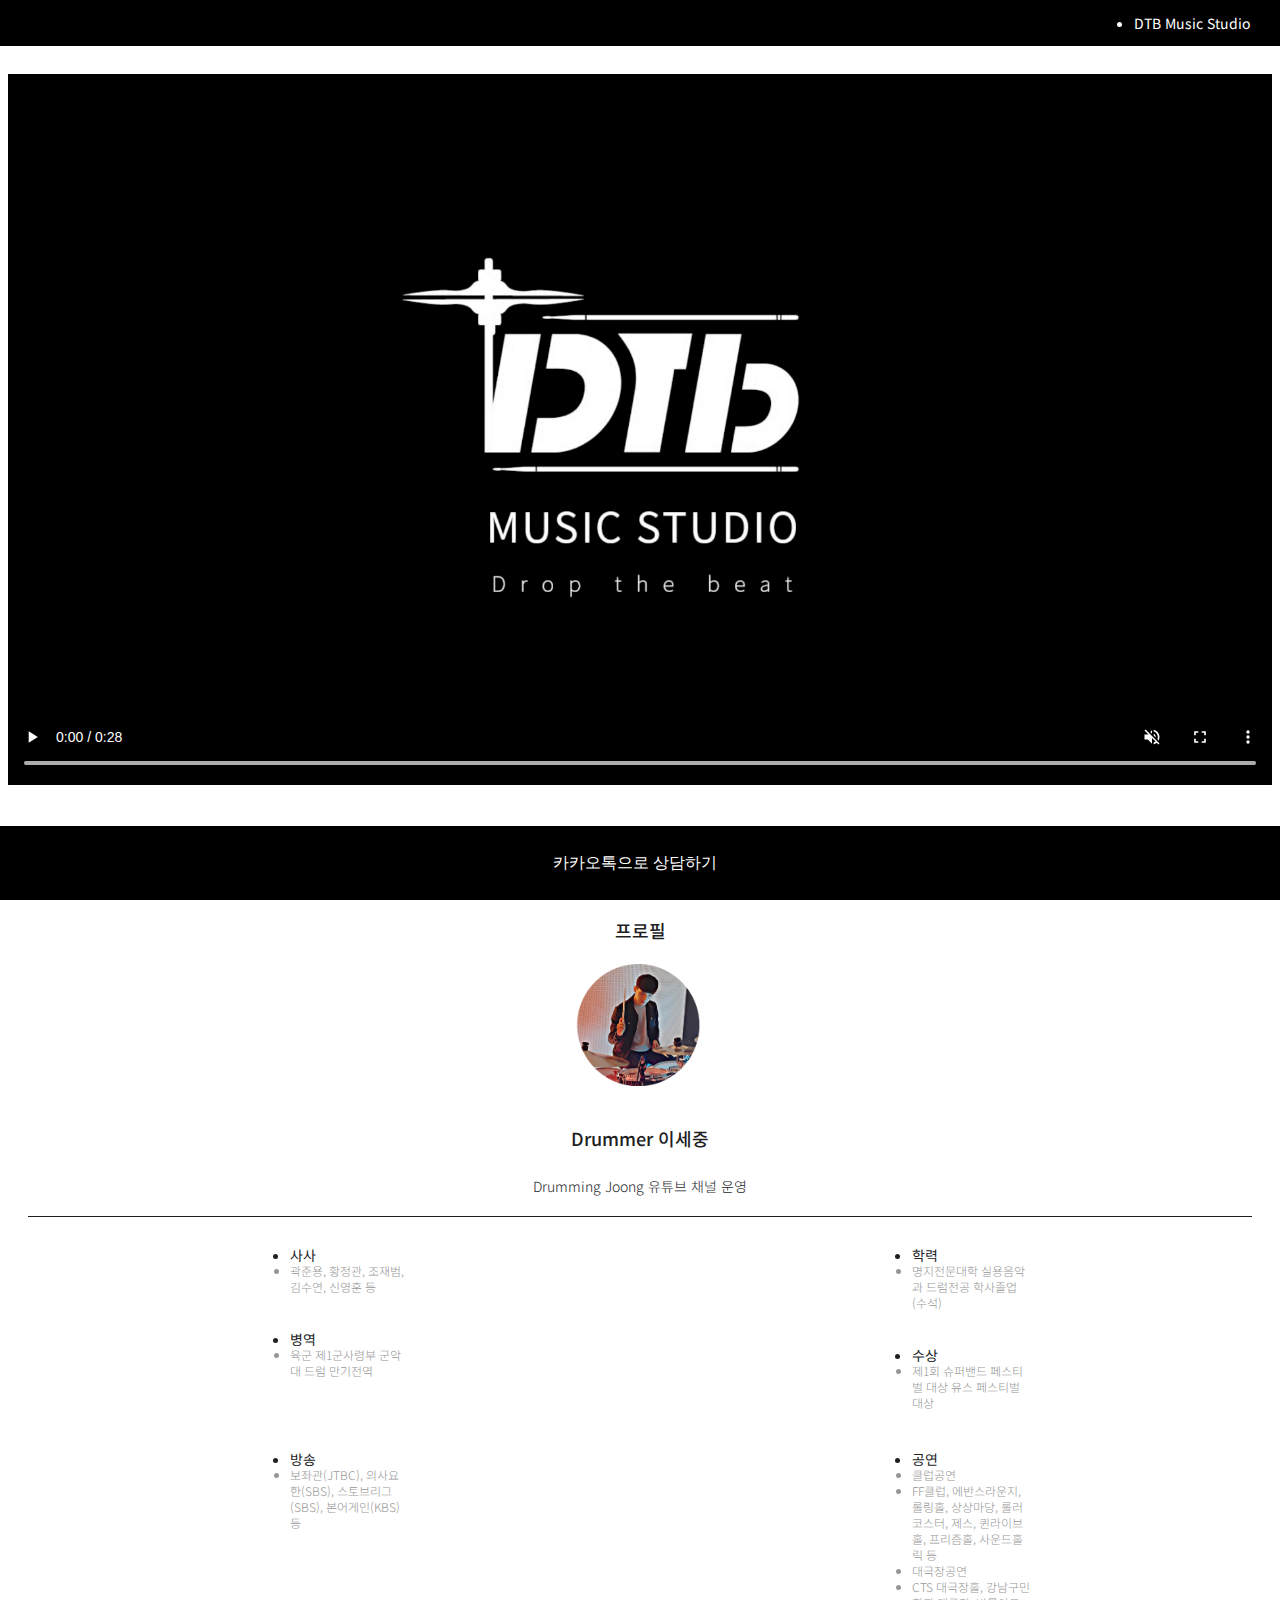
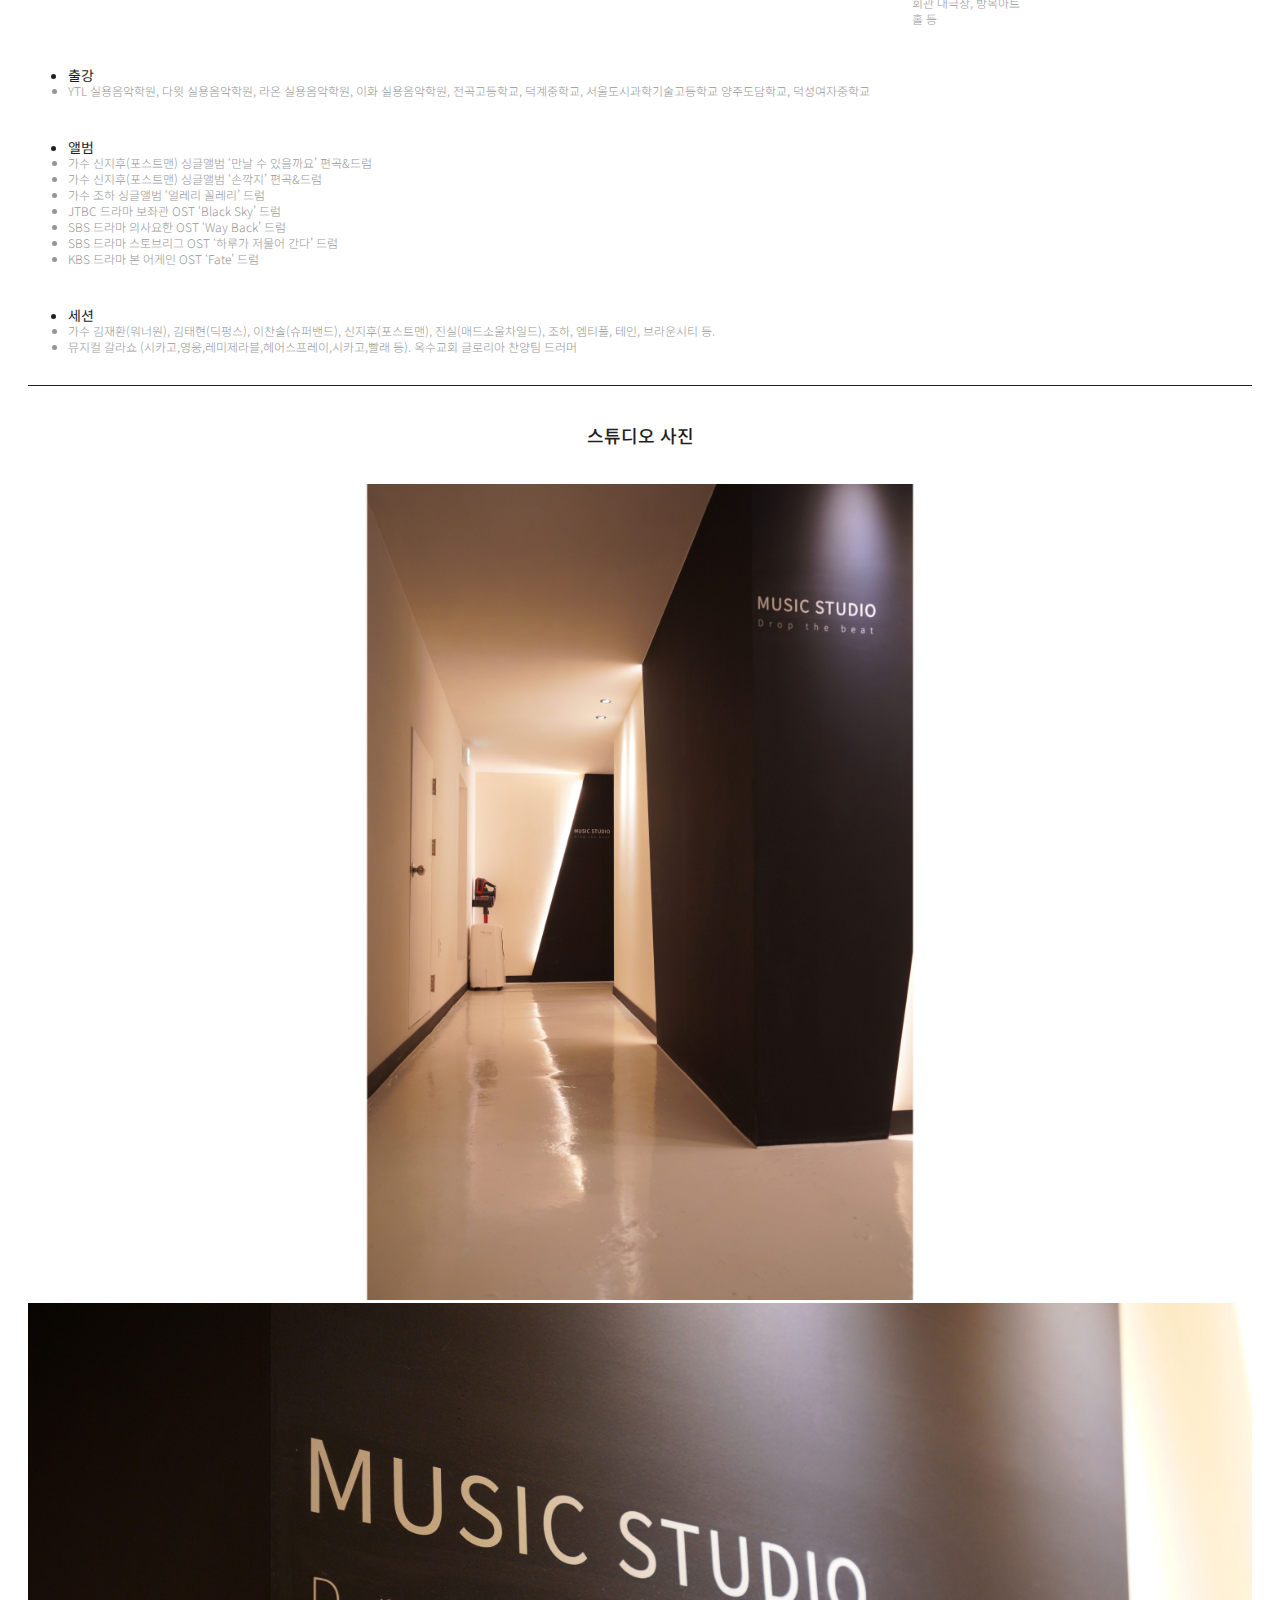
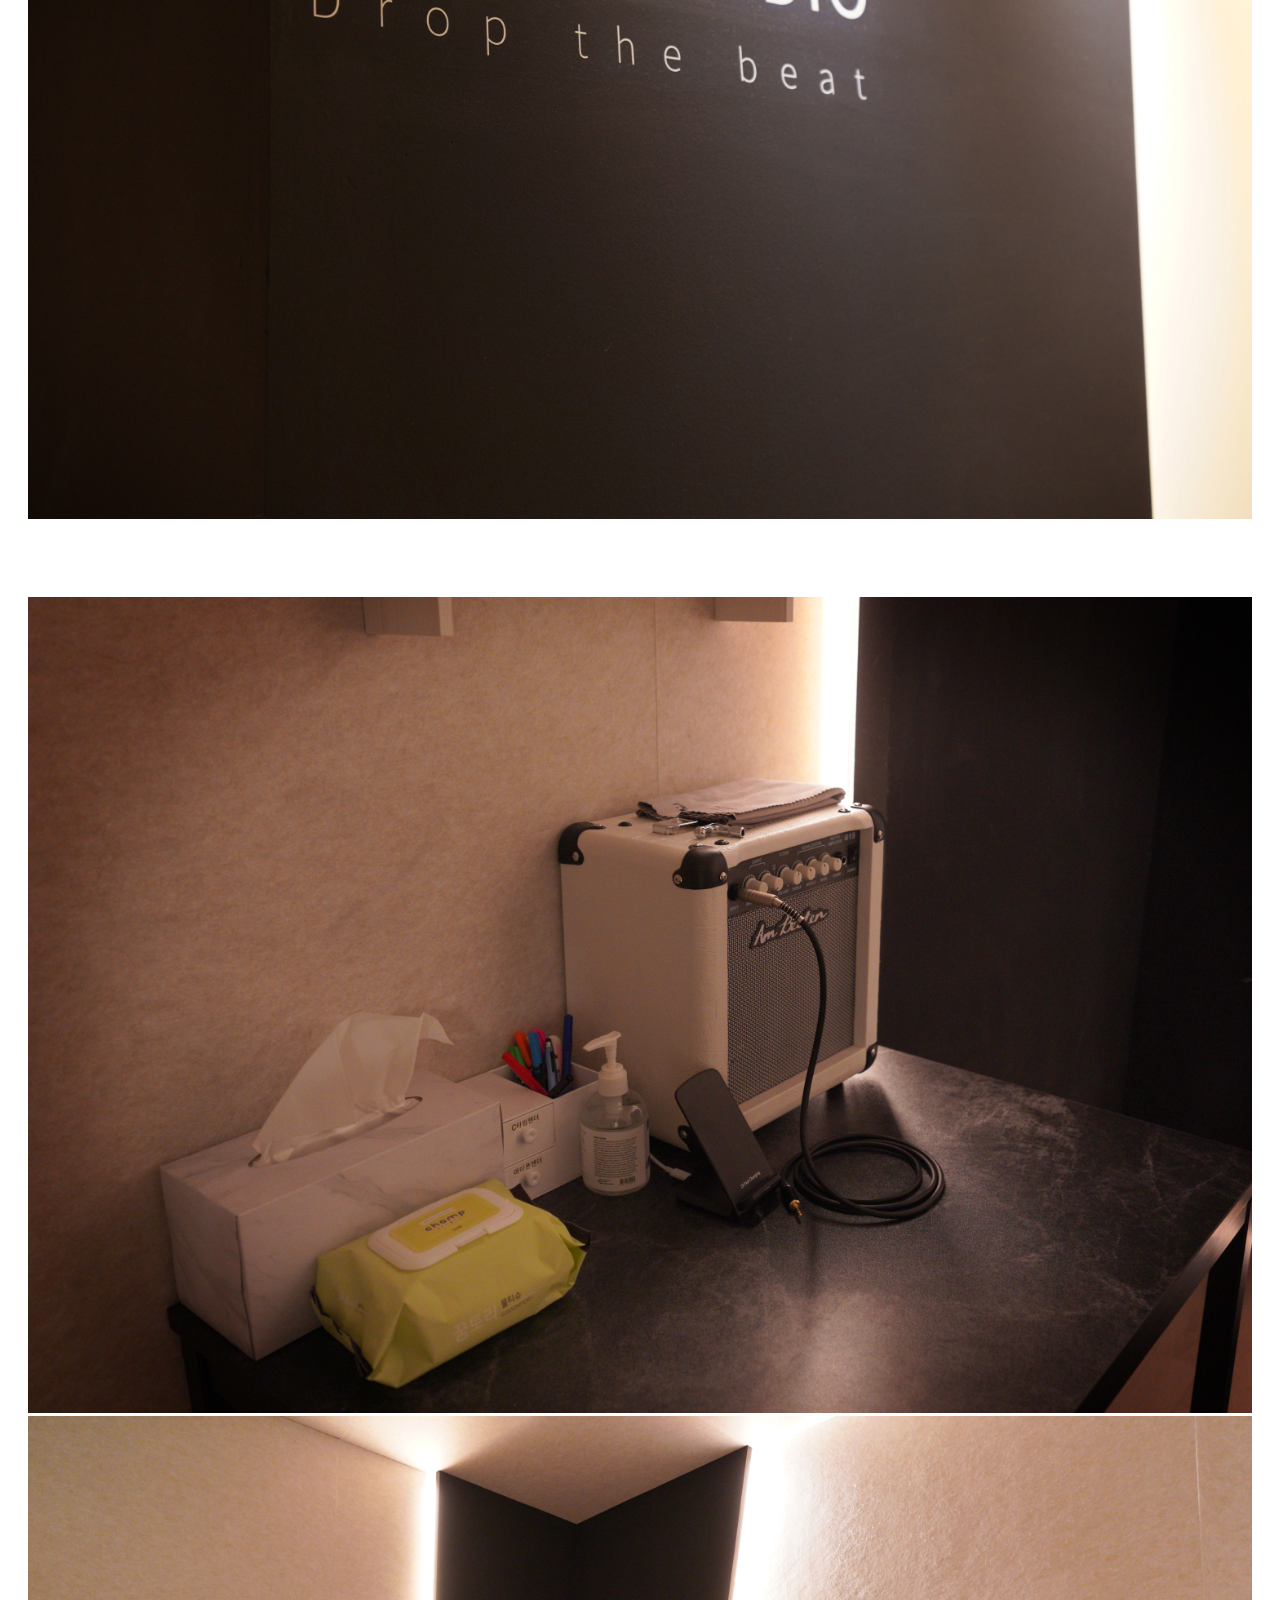
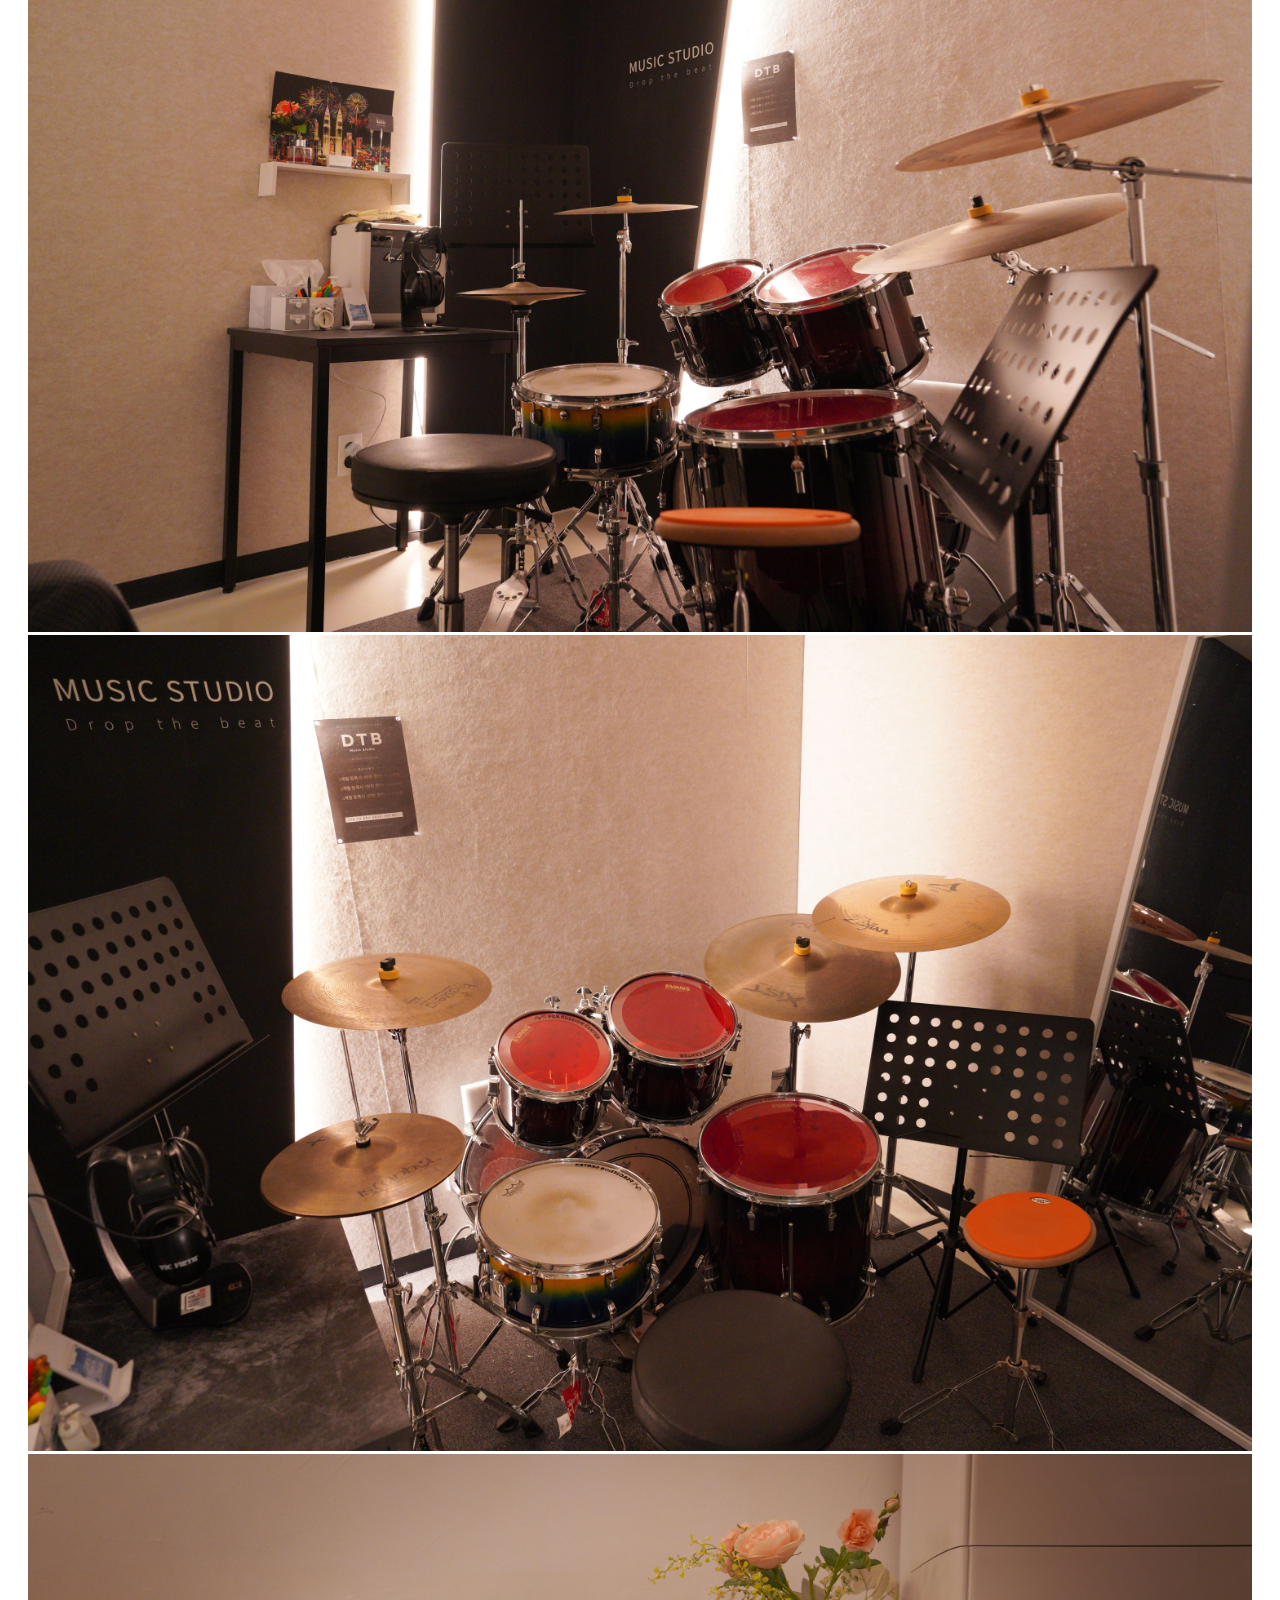
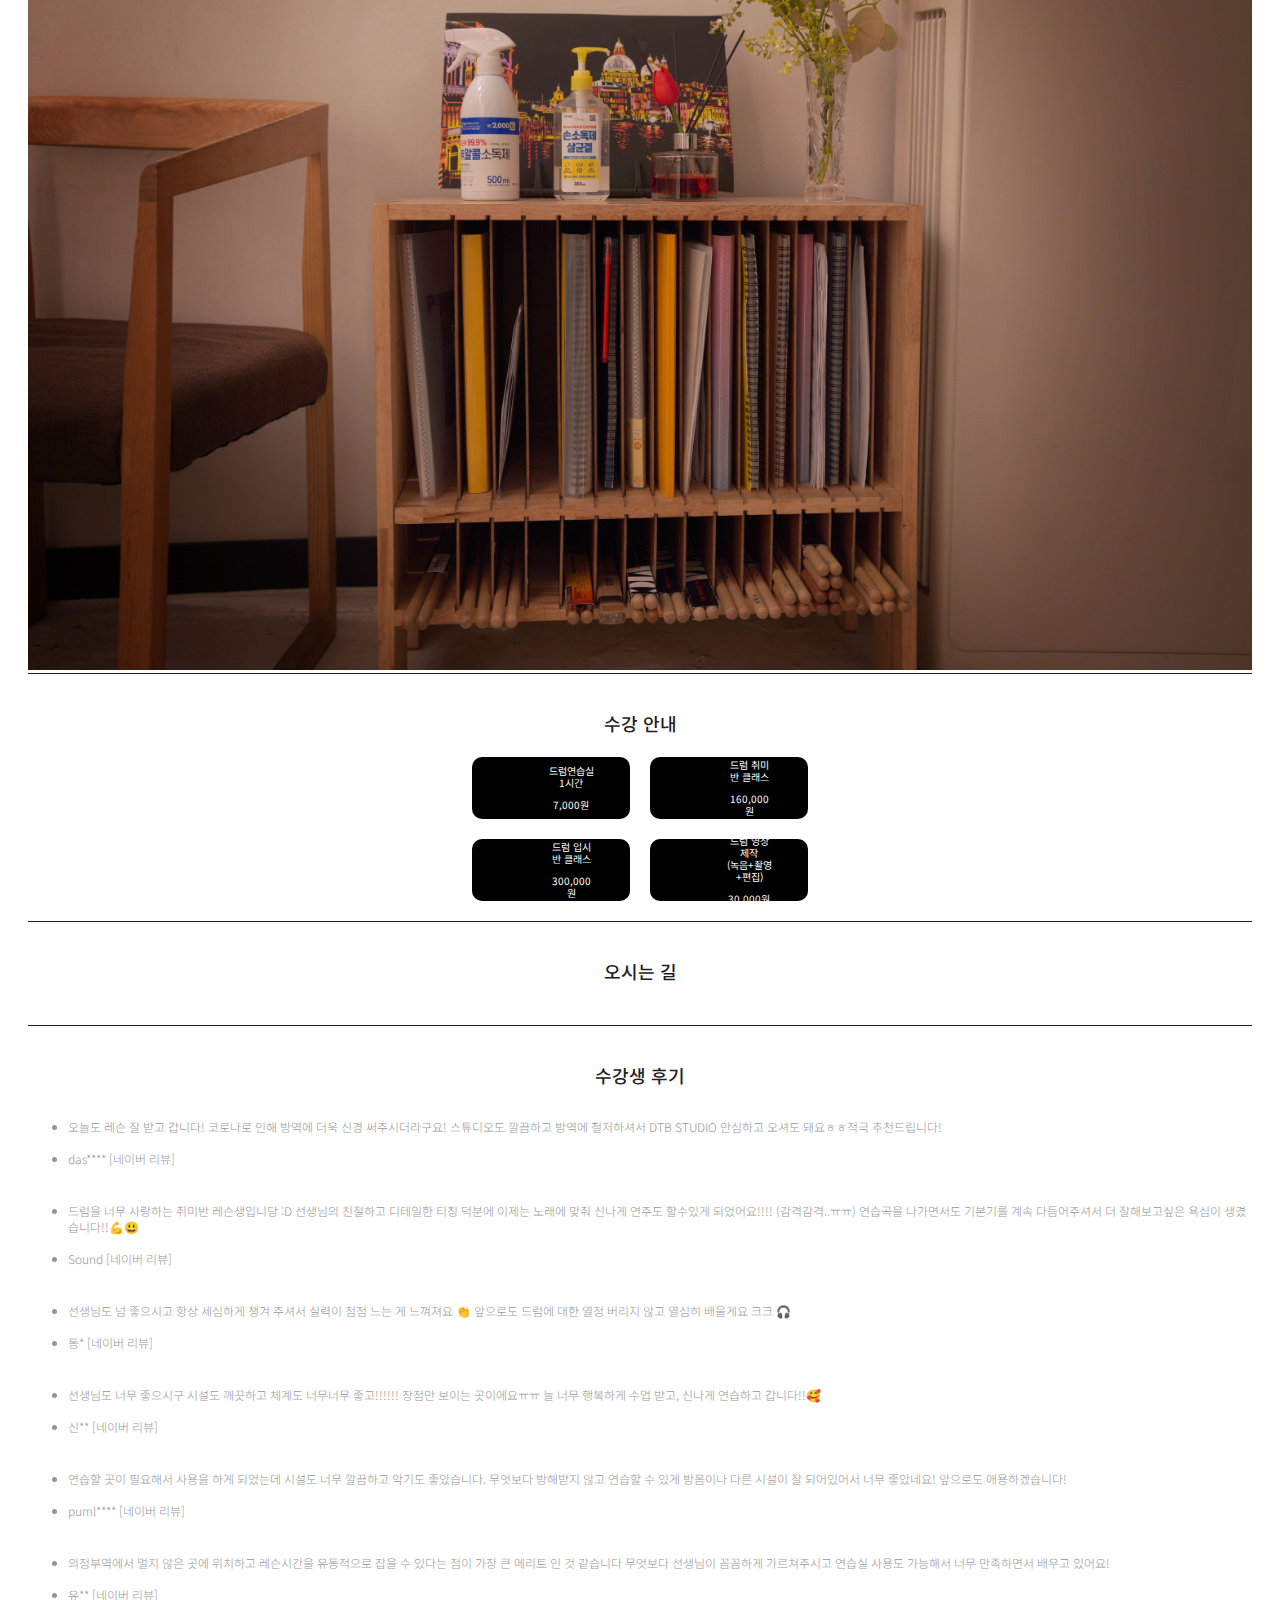
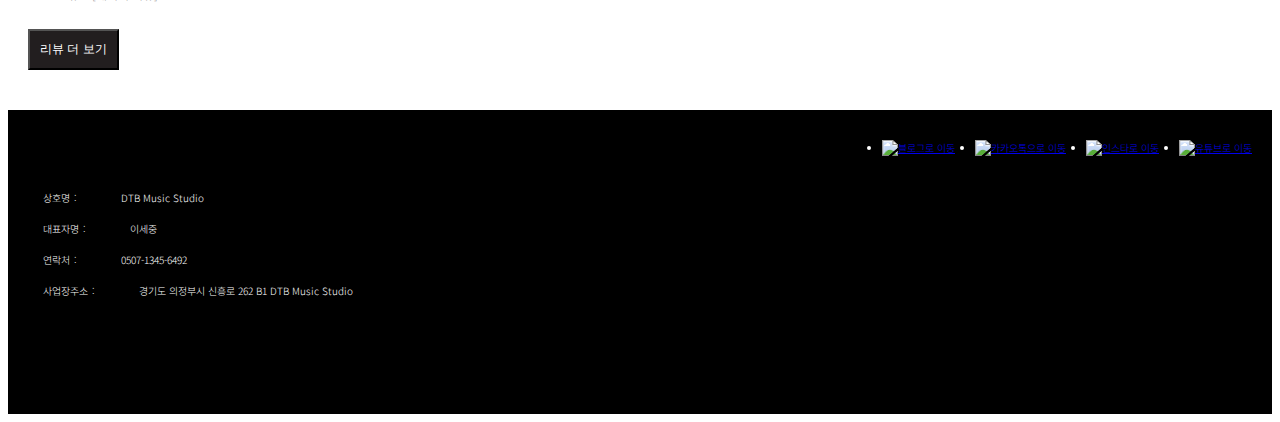
==== commit f48c3211: "💄 사진 수정함" ====
--- a/index.html
+++ b/index.html
@@ -15,7 +15,7 @@
   <meta property="og:image" content="./images/dtb_seo.jpg>
   <meta property=" og:url" content="/" />
   <meta name="naver-site-verification" content="f862a29a521fbbe3ecacba0284785fffed6595cd" />
-  <link rel="icon" href="./images/favicon.png">
+  <link rel="icon" href="./img/favicon.png">
   <link rel="preconnect" href="https://fonts.googleapis.com">
   <link rel="preconnect" href="https://fonts.gstatic.com" crossorigin>
   <link href="https://fonts.googleapis.com/css2?family=Noto+Sans+KR:wght@300;400;500&display=swap" rel="stylesheet">
@@ -152,6 +152,10 @@
         <div><img class="st_img" src="./studio_photo/img_6.jpg" alt=""></div>
         <div><img class="st_img" src="./studio_photo/img_7.jpg" alt=""></div>
         <div><img class="st_img" src="./studio_photo/img_8.jpg" alt=""></div>
+        <div><img class="st_img" src="./studio_photo/img_9.jpg" alt=""></div>
+        <div><img class="st_img" src="./studio_photo/img_10.jpg" alt=""></div>
+        <div><img class="st_img" src="./studio_photo/img_11.jpg" alt=""></div>
+        <div><img class="st_img" src="./studio_photo/img_12.jpg" alt=""></div>
       </div>
     </section>
 
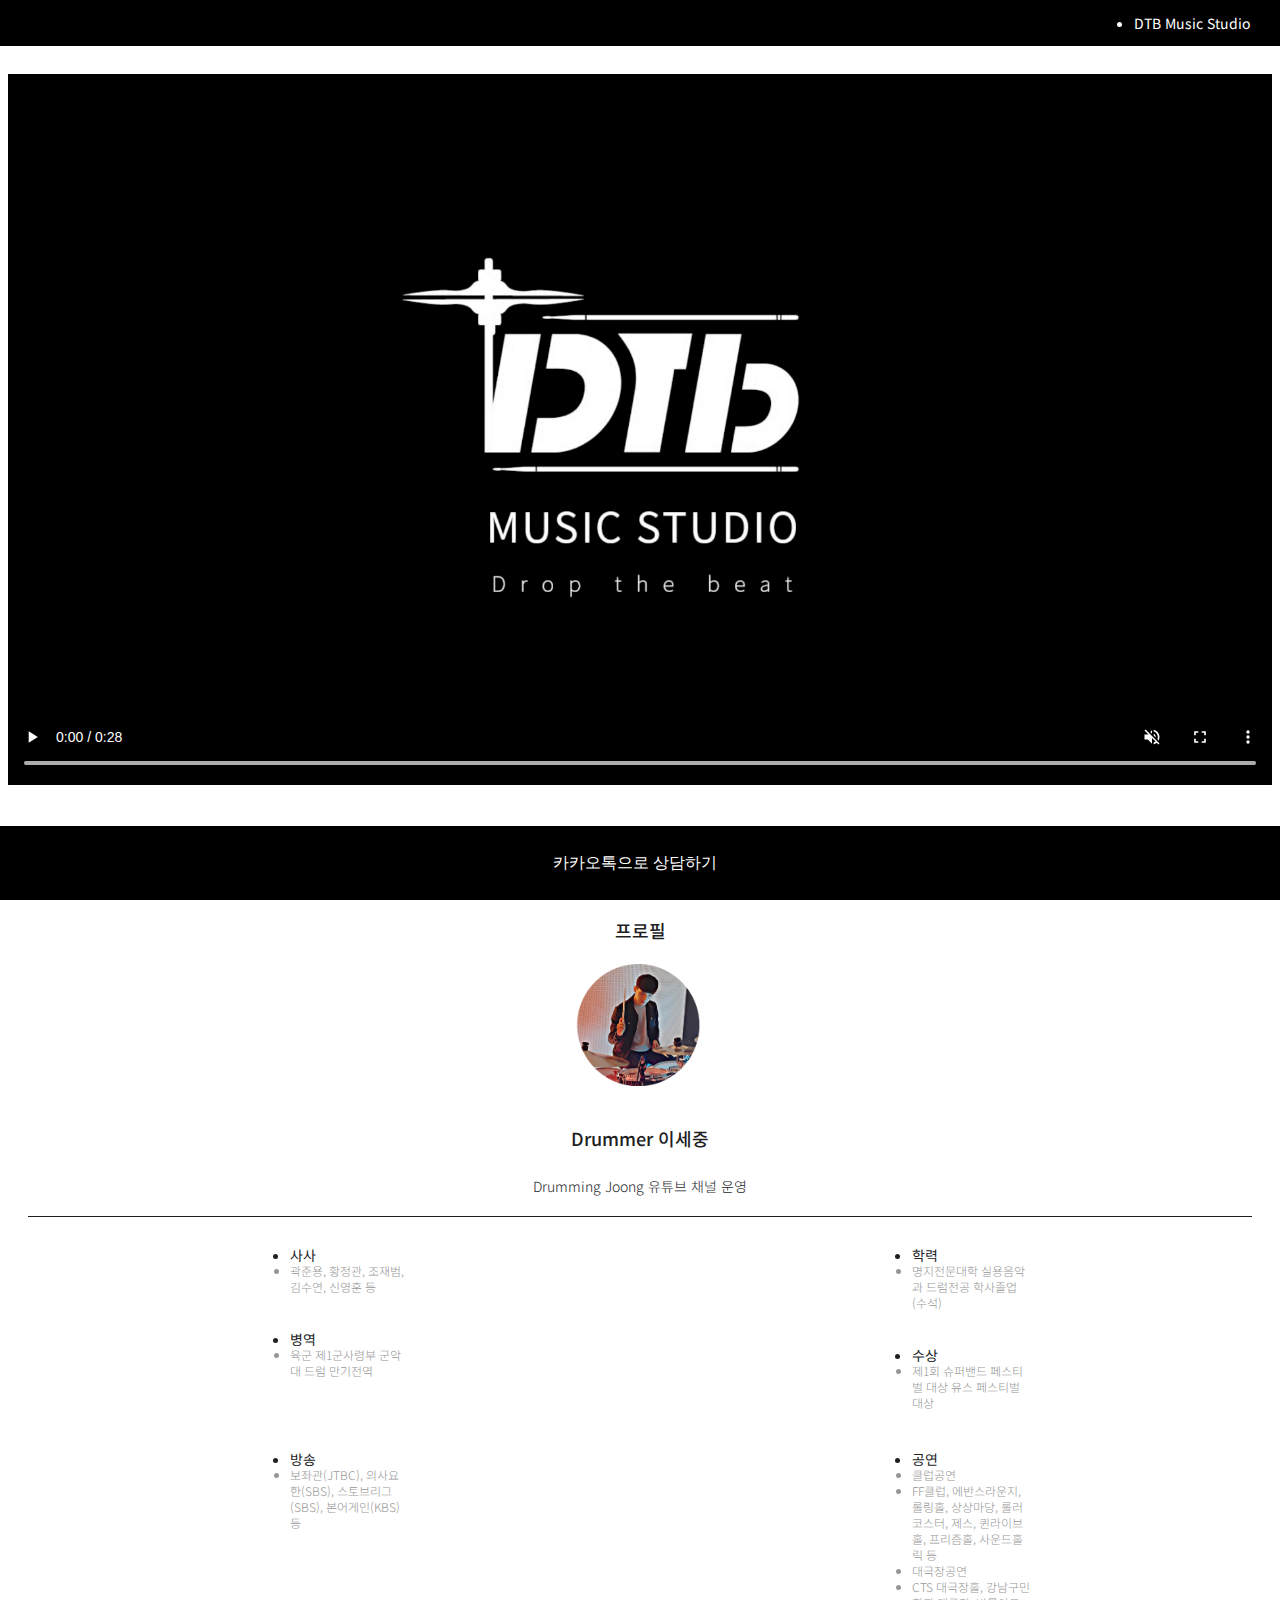
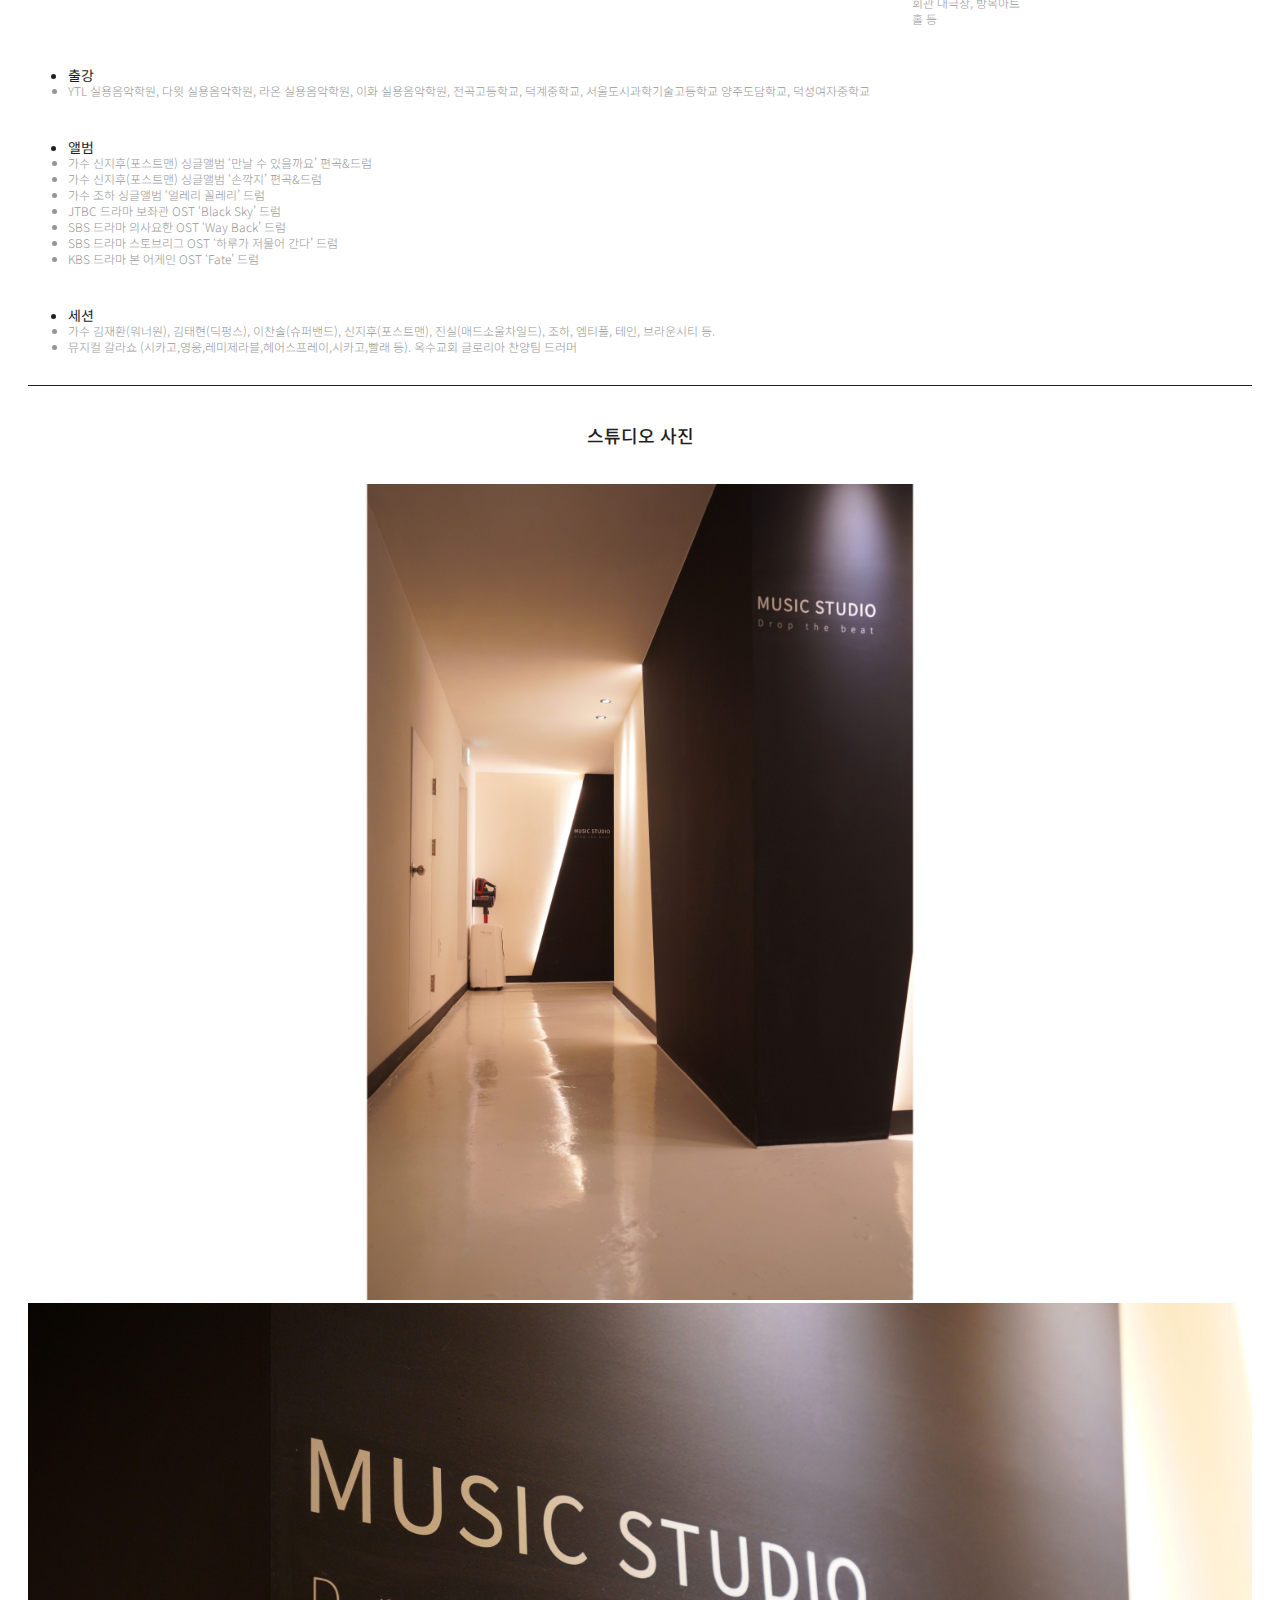
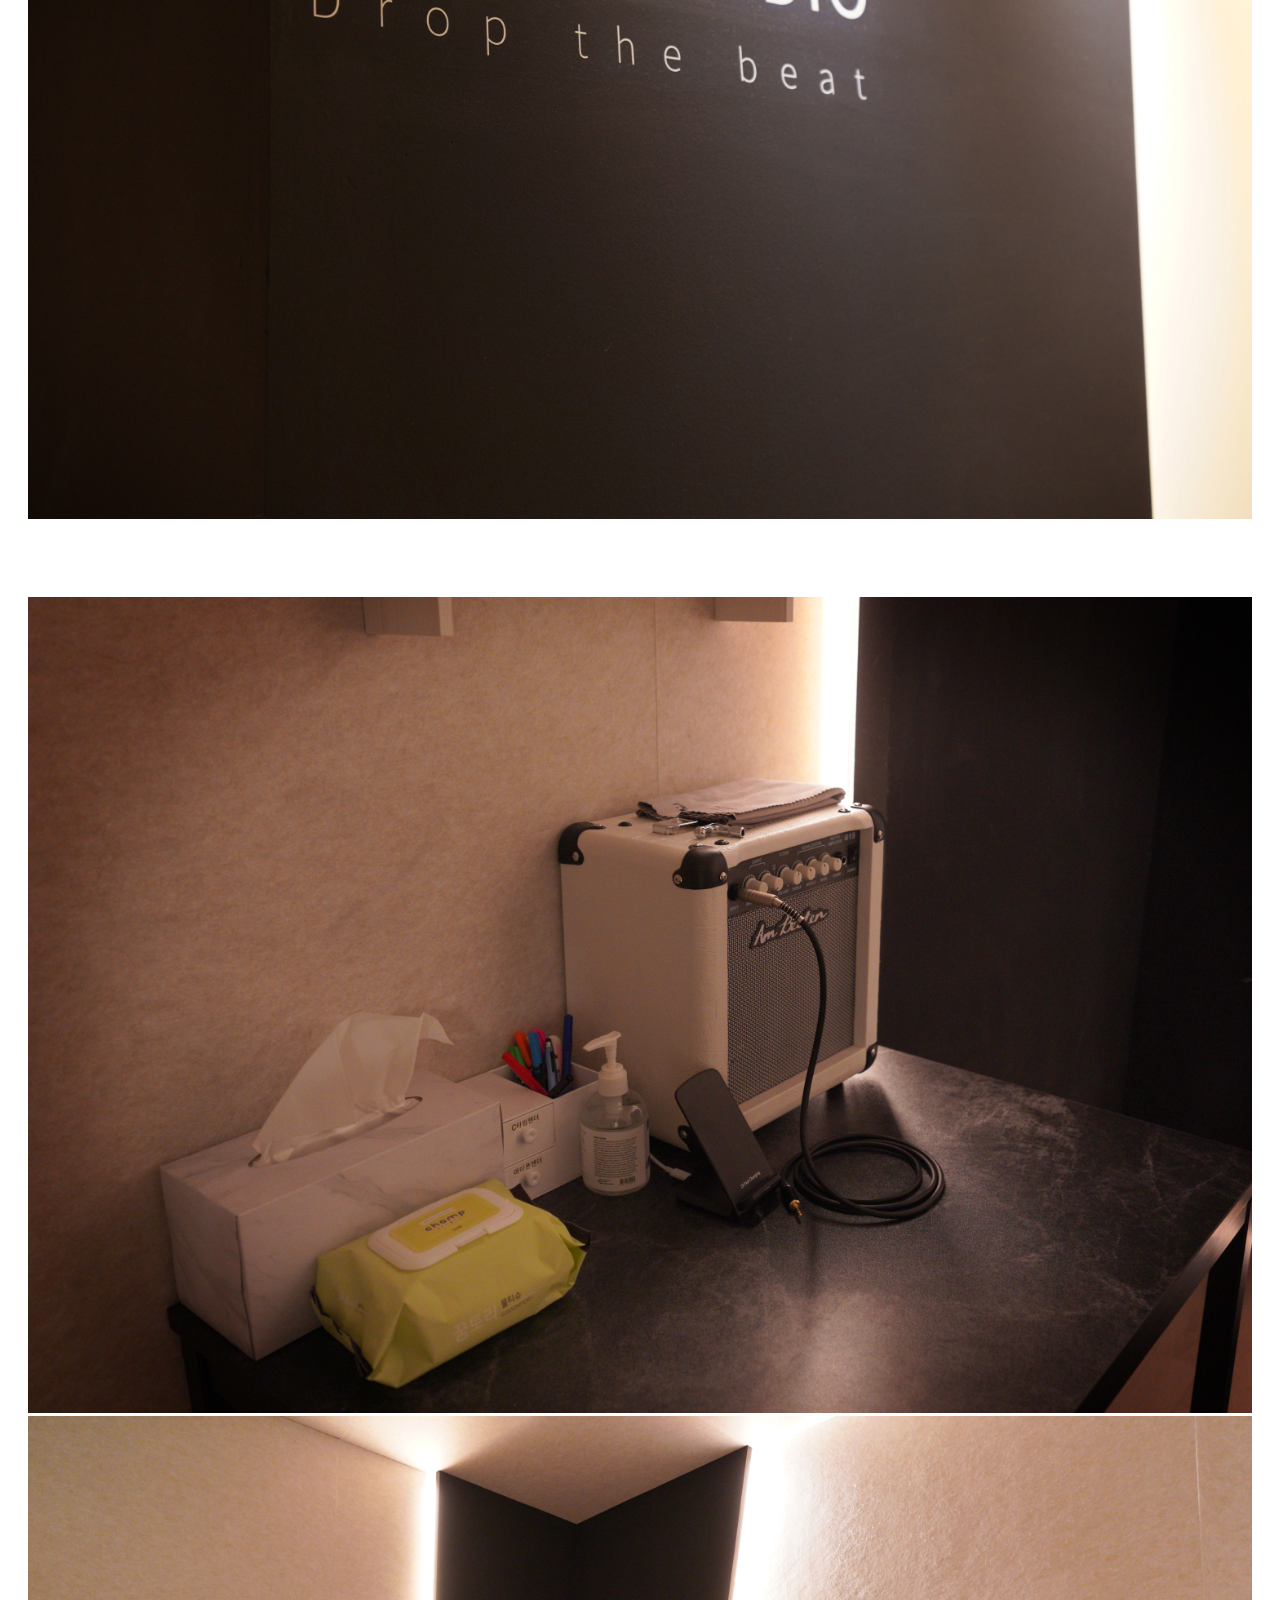
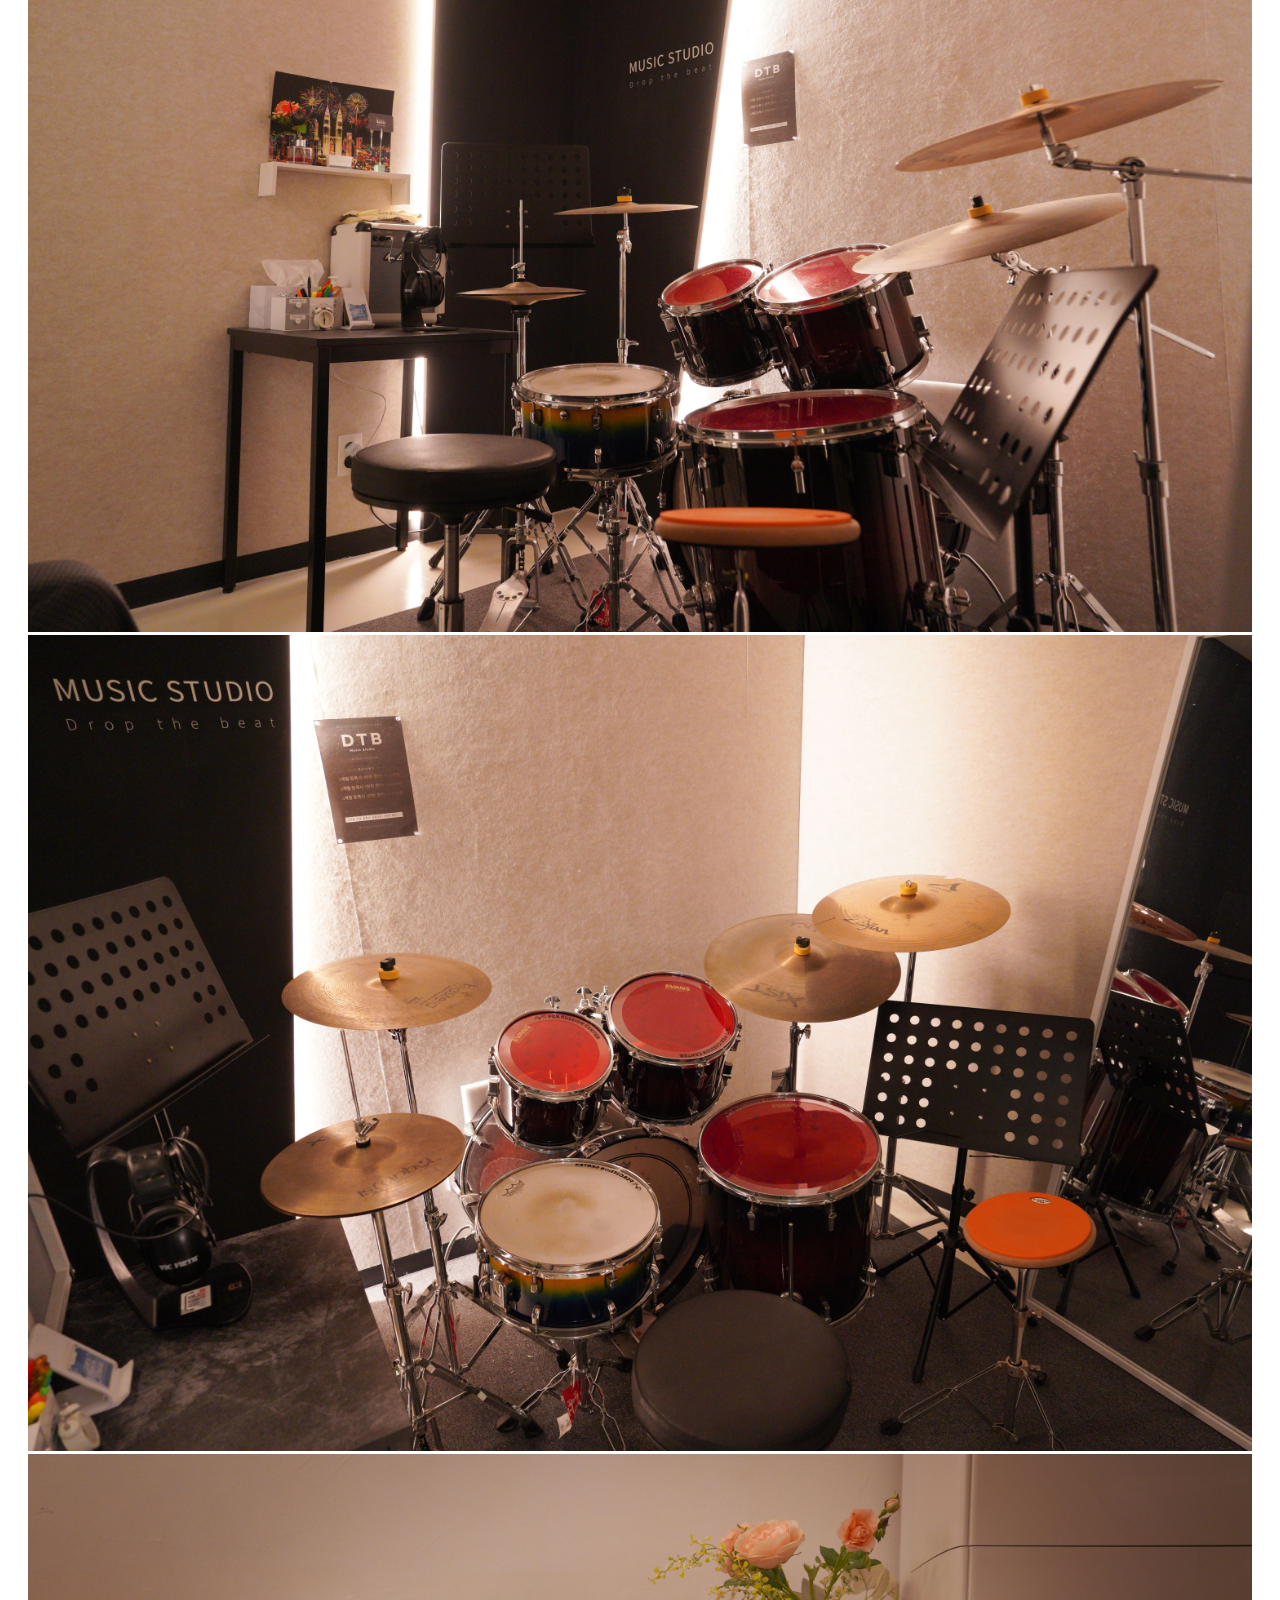
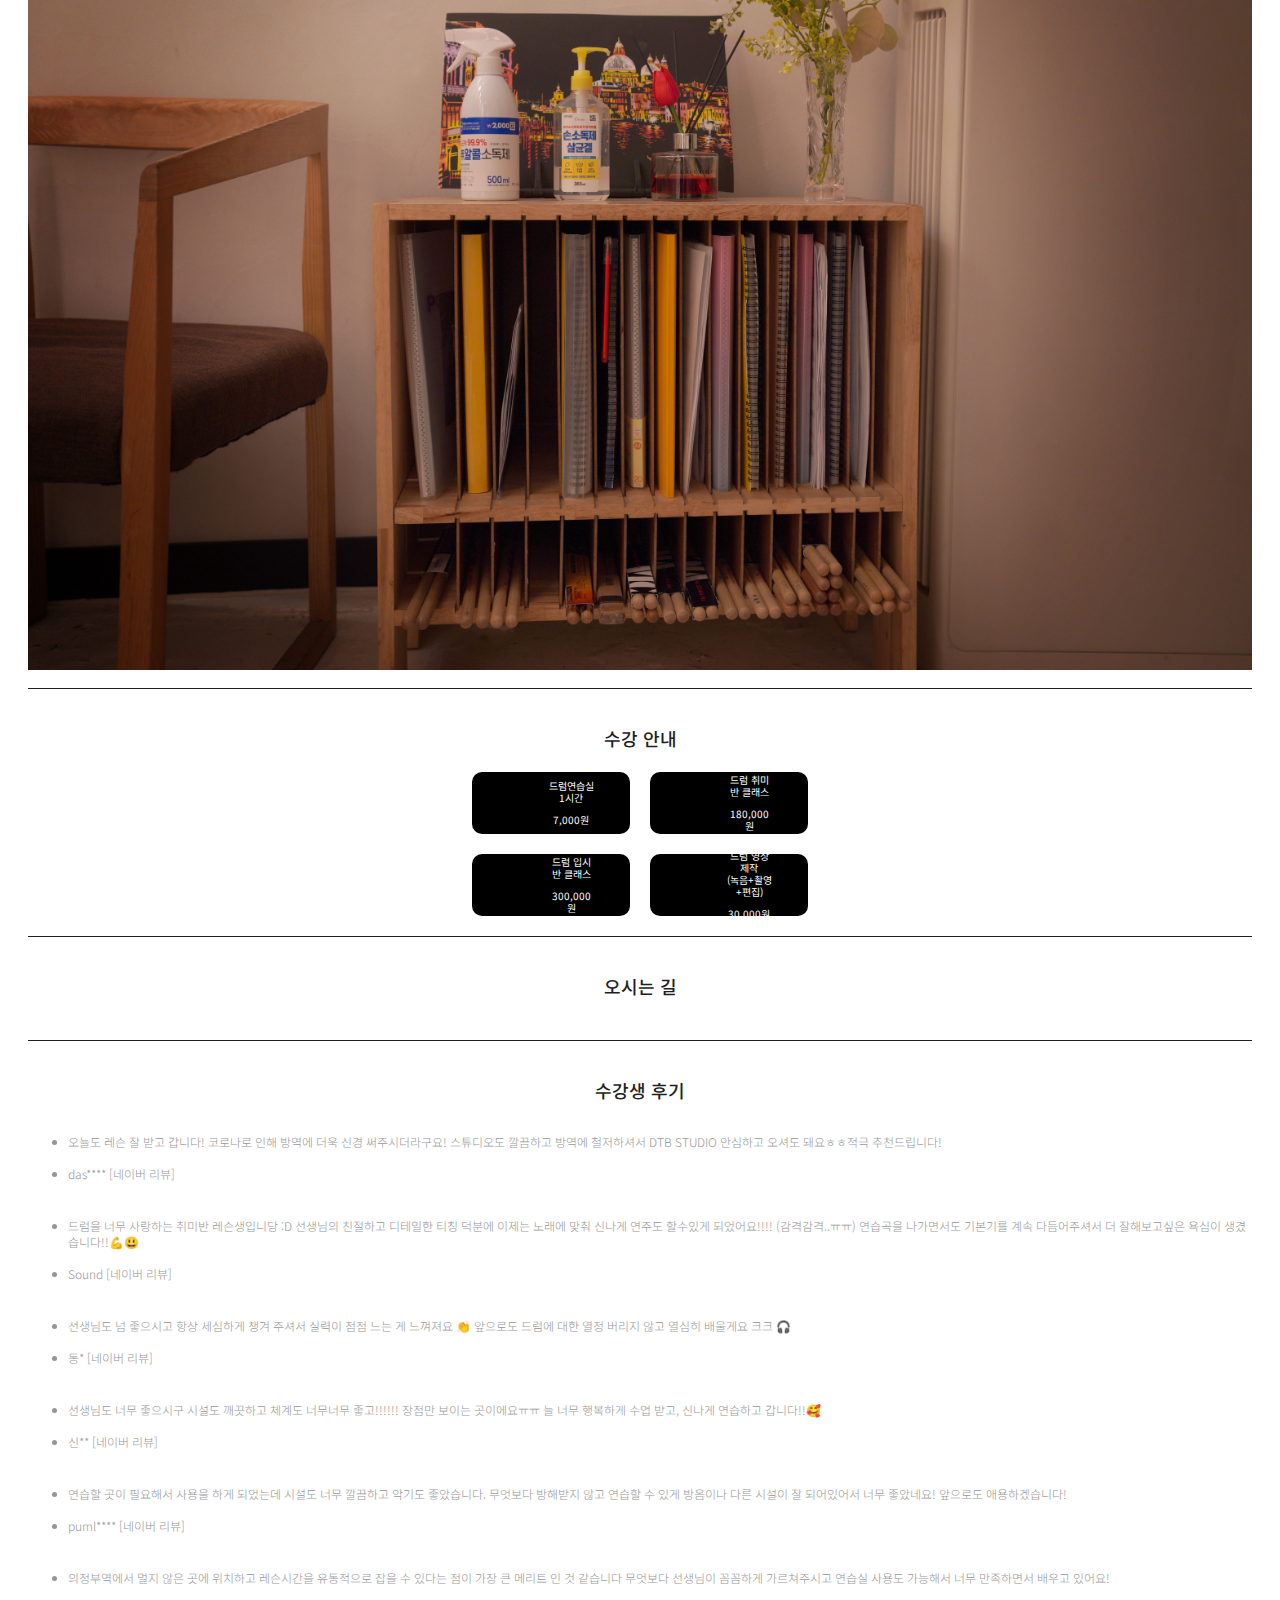
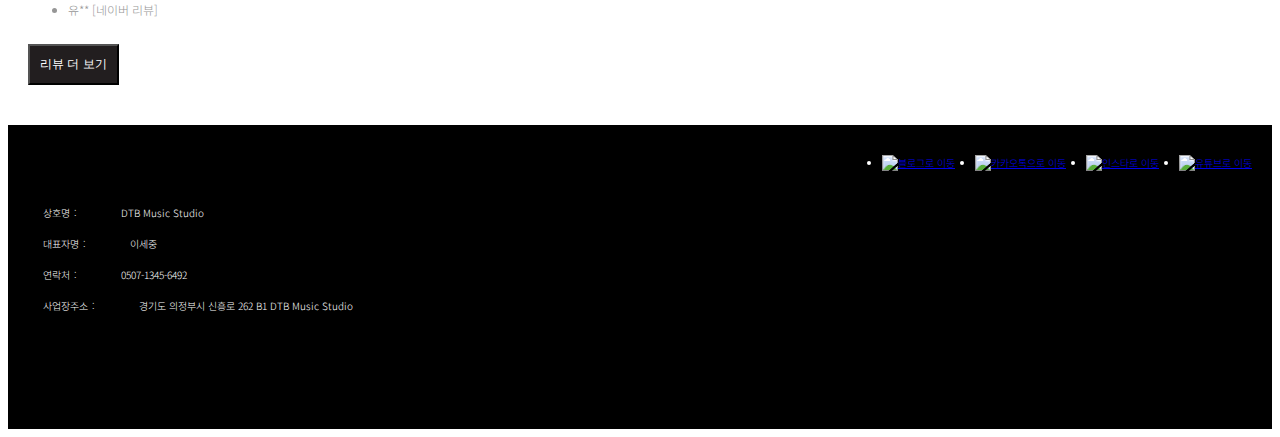
==== commit e4c0c917: "가격 수정" ====
--- a/index.html
+++ b/index.html
@@ -156,6 +156,7 @@
         <div><img class="st_img" src="./studio_photo/img_10.jpg" alt=""></div>
         <div><img class="st_img" src="./studio_photo/img_11.jpg" alt=""></div>
         <div><img class="st_img" src="./studio_photo/img_12.jpg" alt=""></div>
+        <div><img class="st_img" src="./studio_photo/img_13.jpg" alt=""></div>
       </div>
     </section>
 
@@ -182,7 +183,7 @@
           <section class="lesson_ul up_on_scroll">
             <ul>
               <li class="li_txt li_txt_bottom">드럼 취미반 클래스</li>
-              <li class="li_txt">160,000원</li>
+              <li class="li_txt">180,000원</li>
             </ul>
           </section>
 
